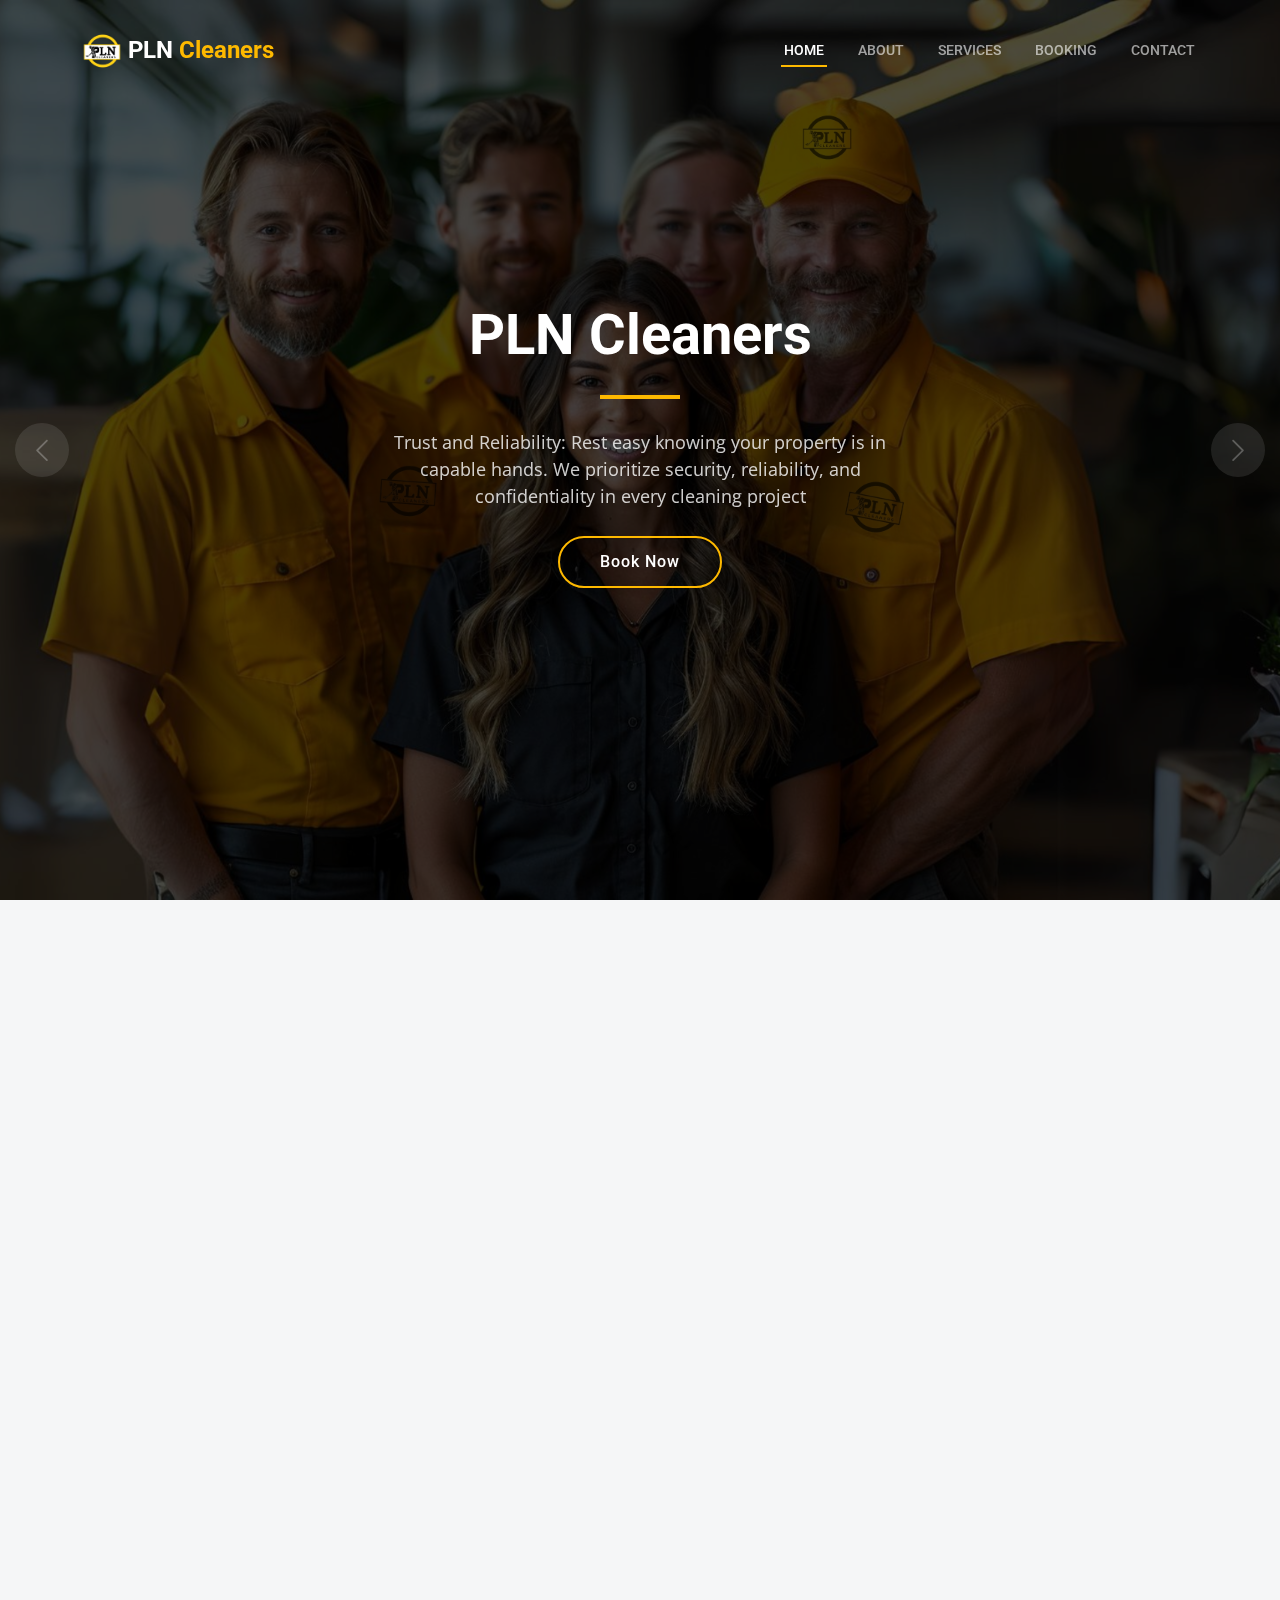
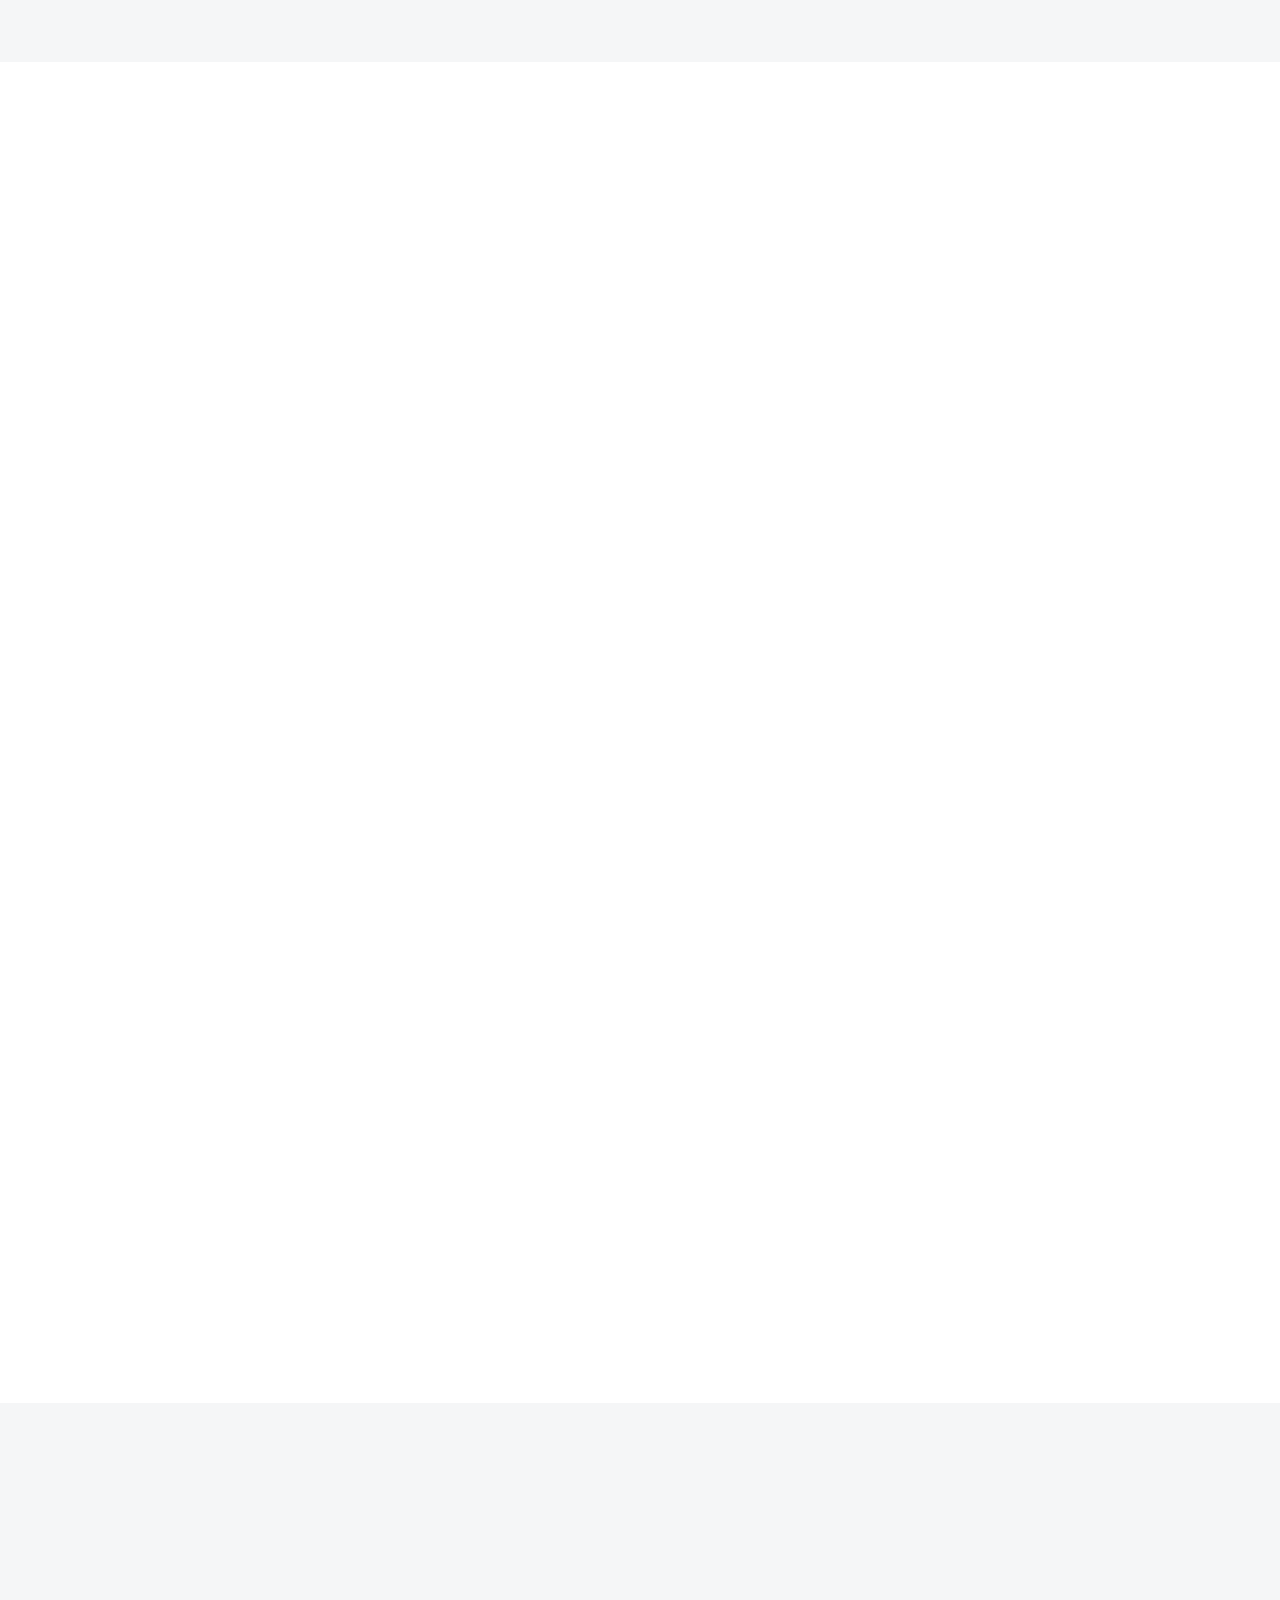
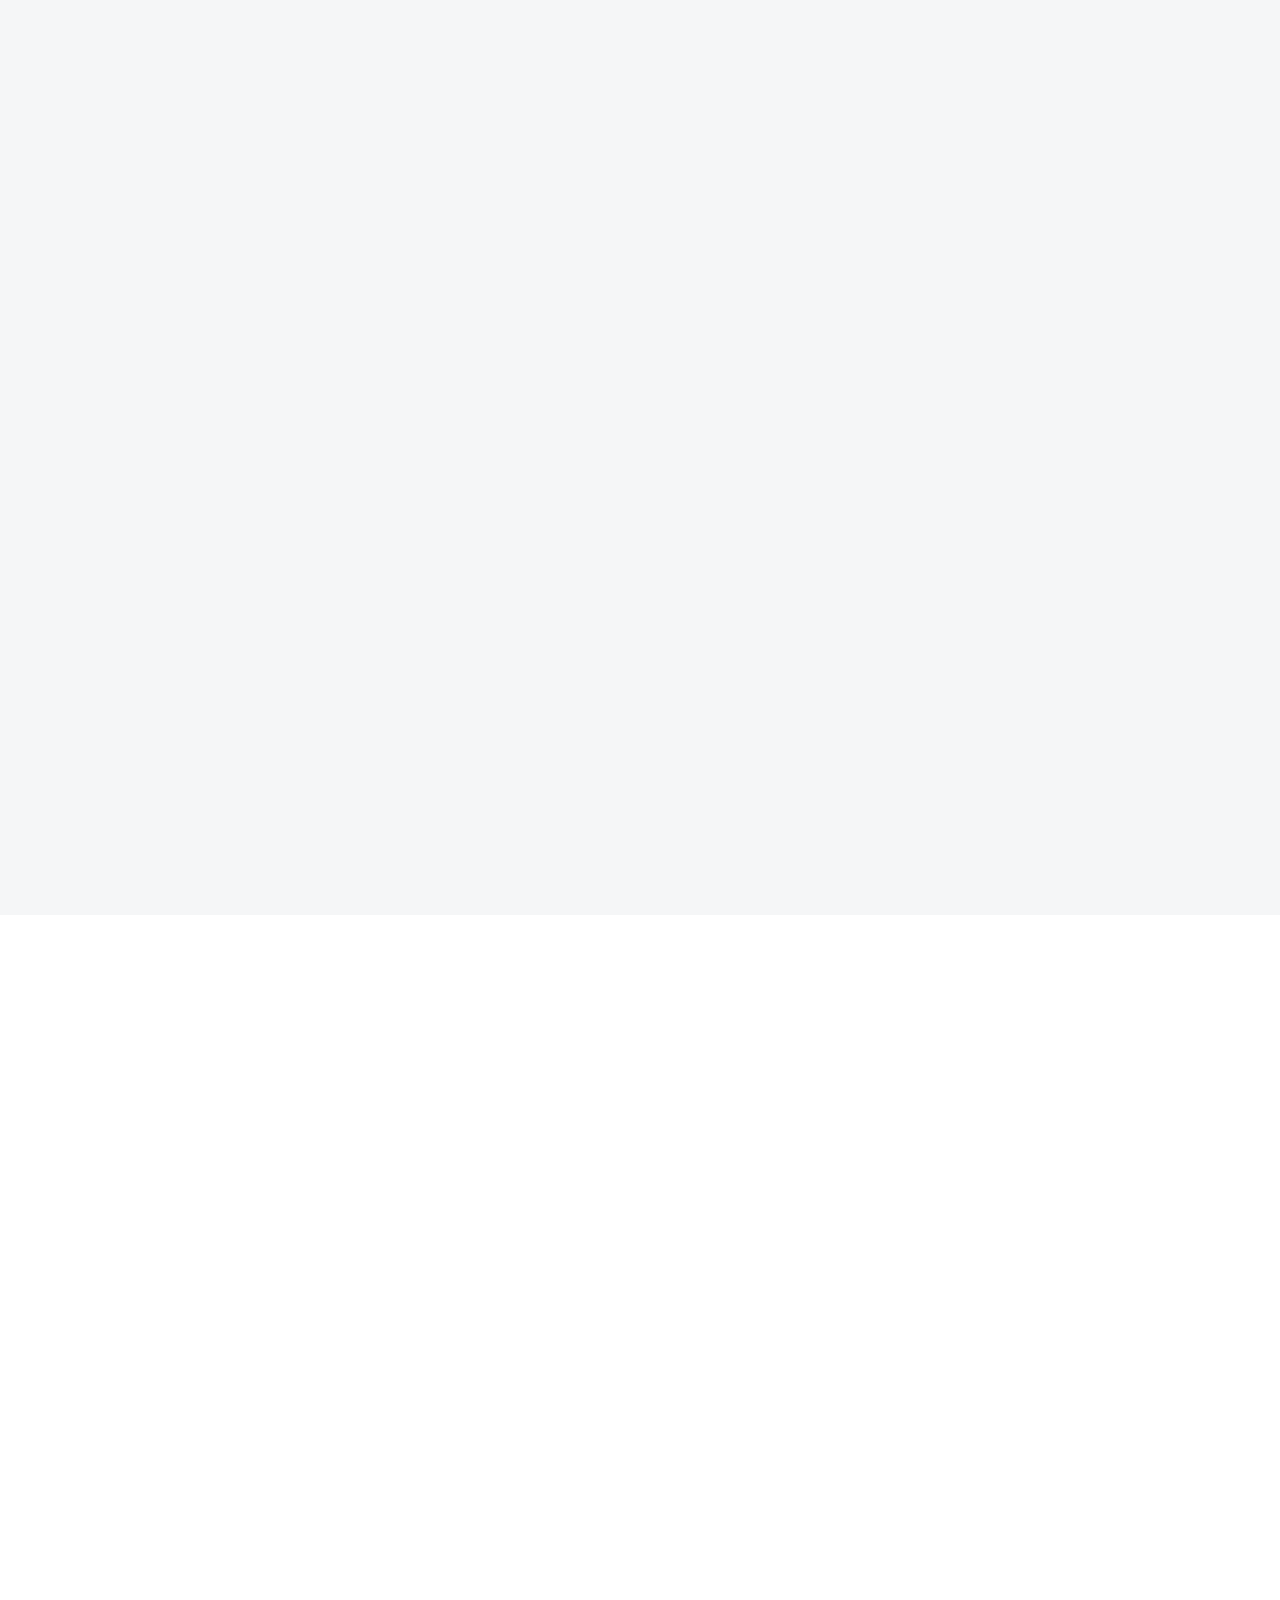
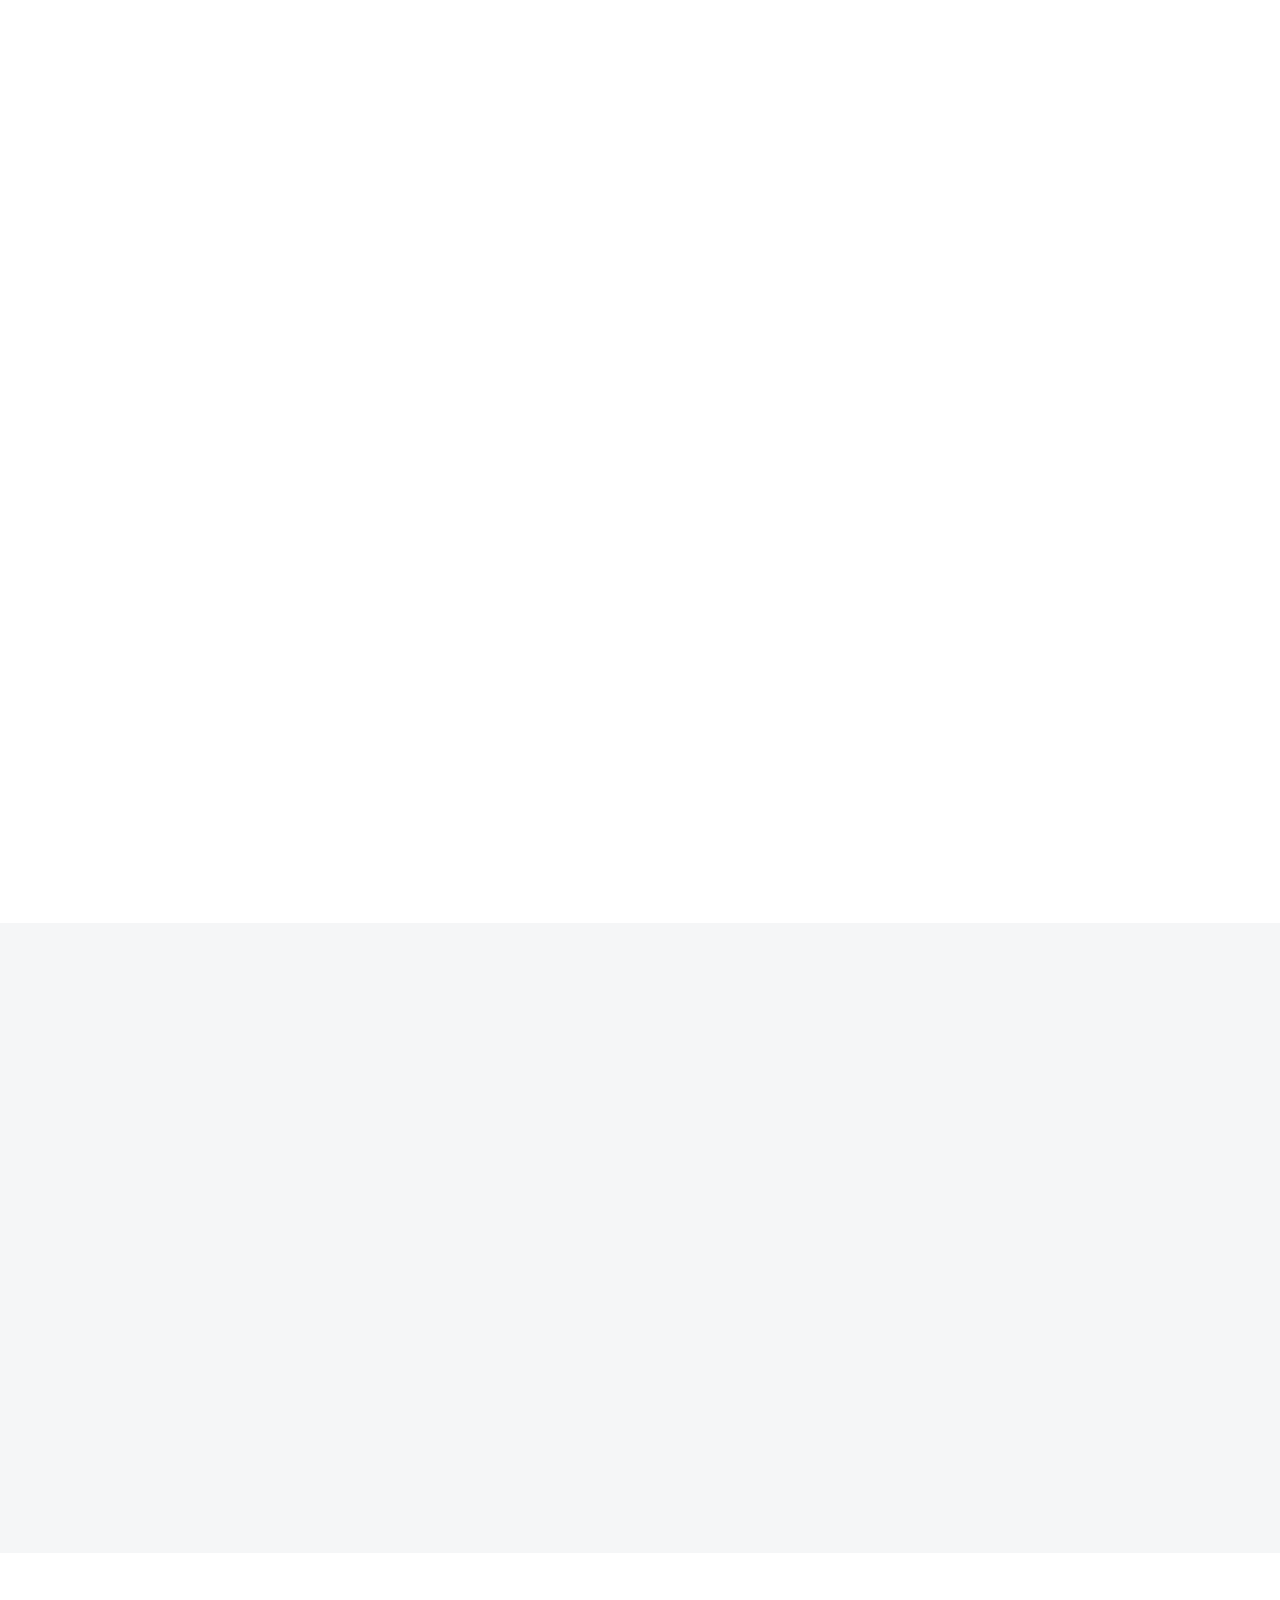
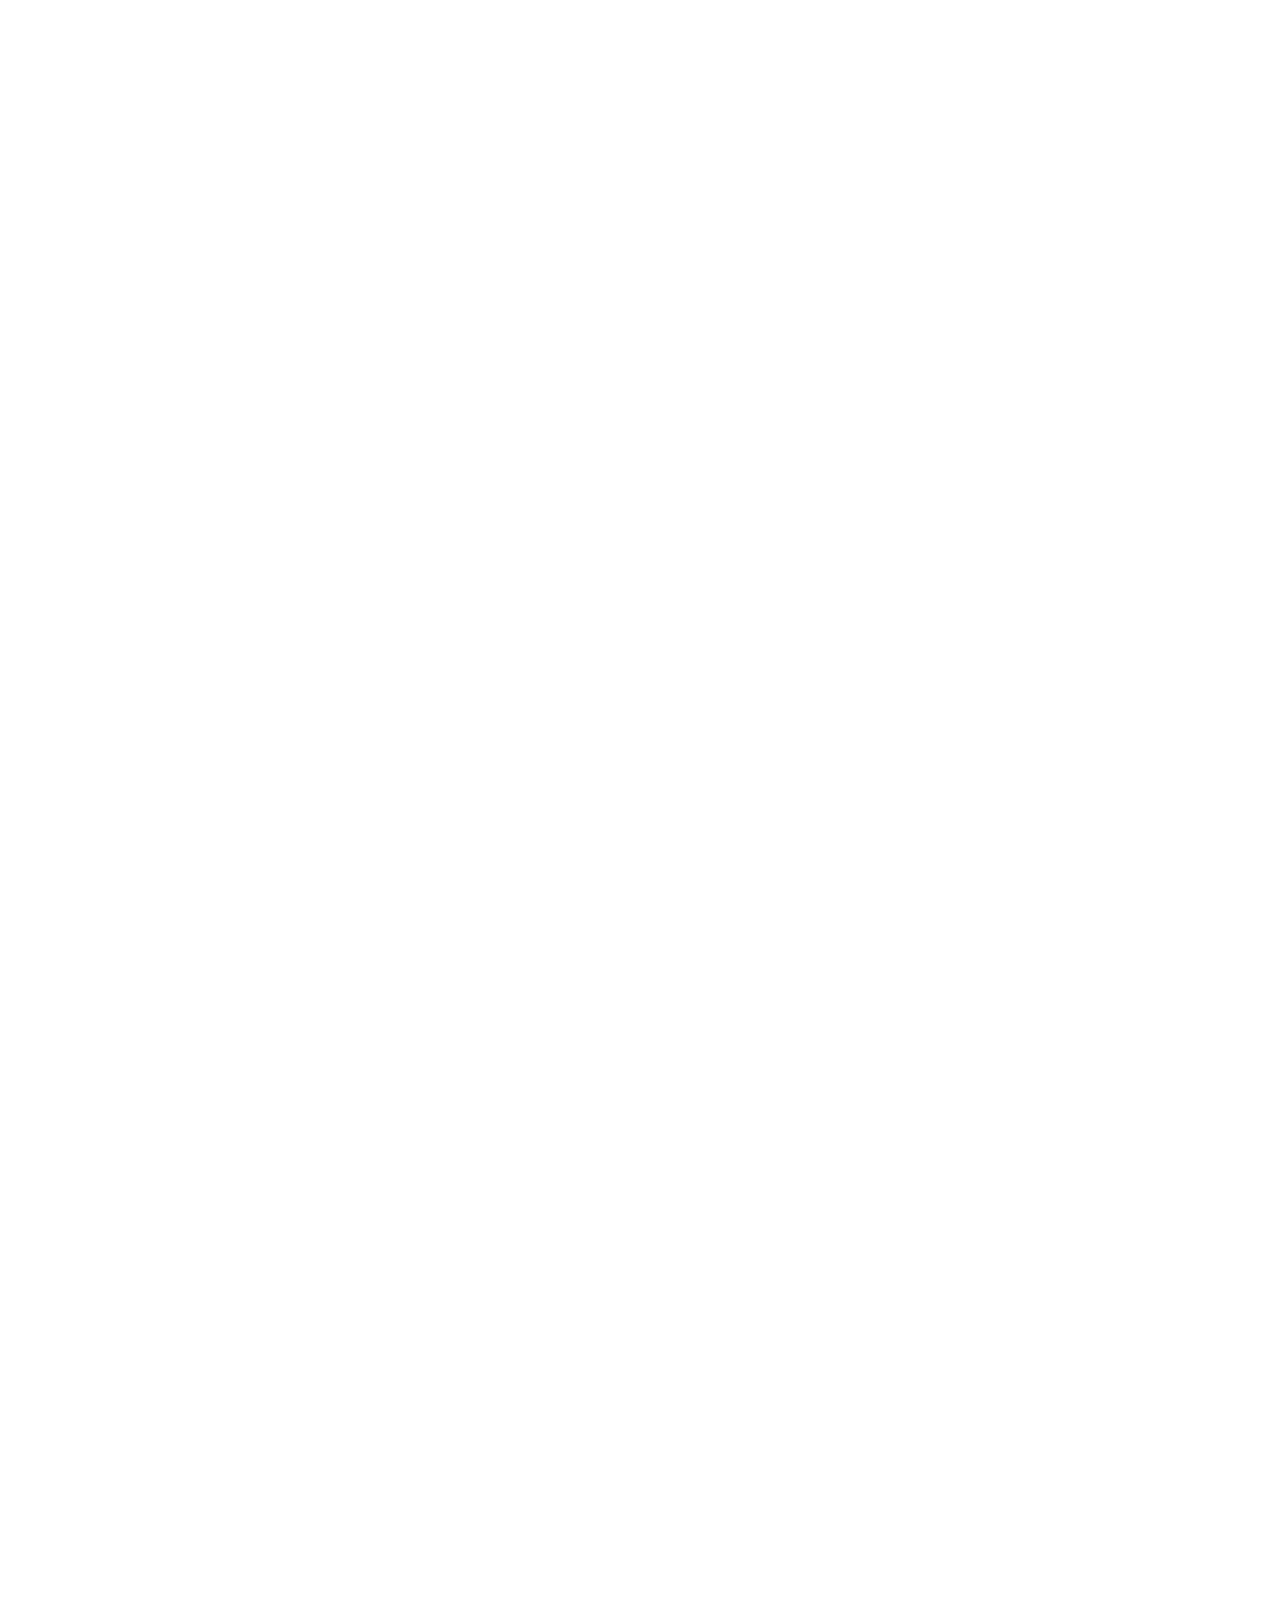
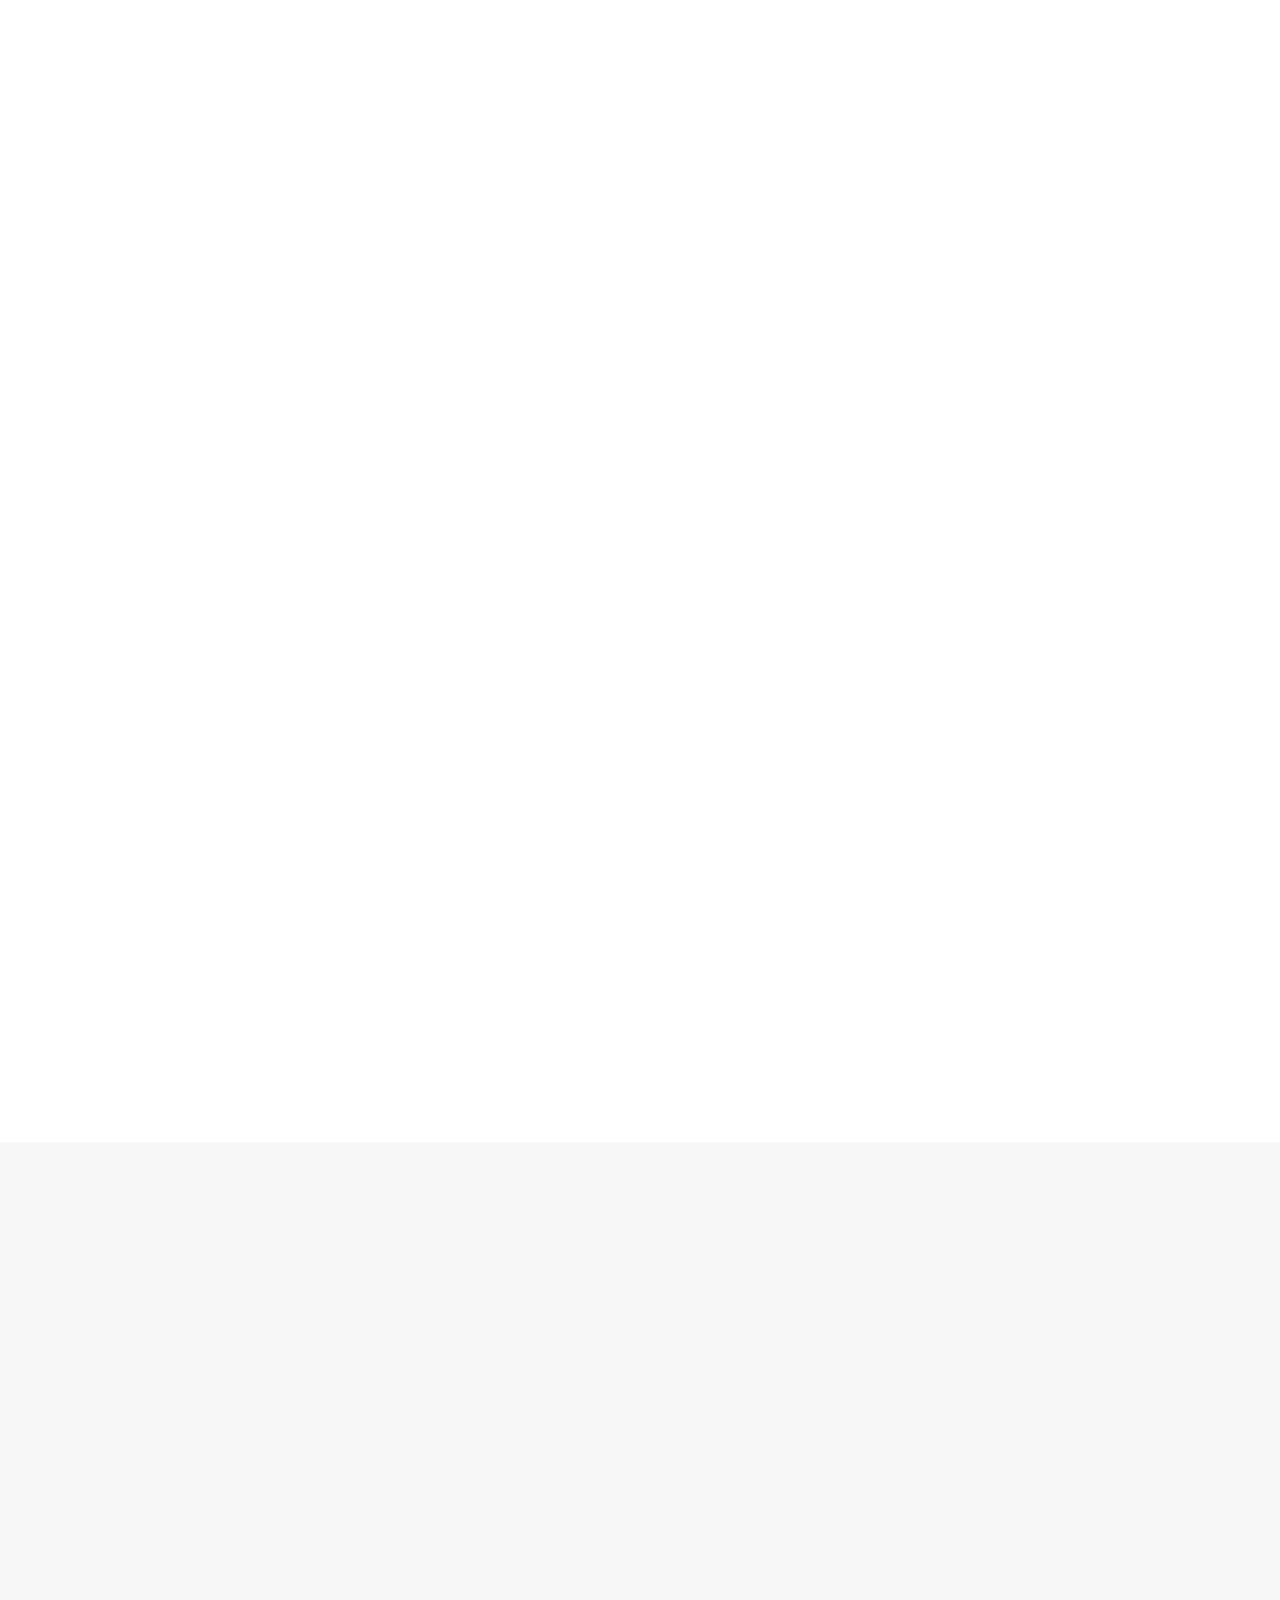
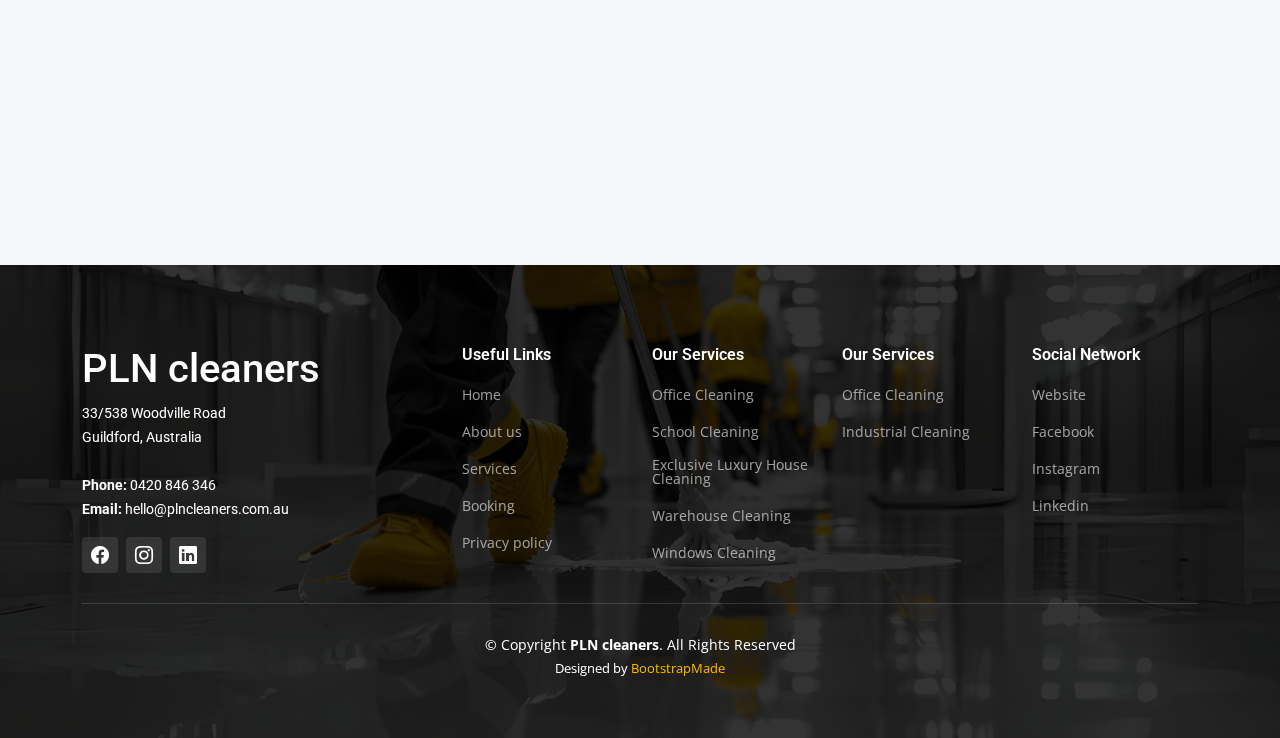
==== index.html @ 5aa4aae2 "jpeg" ====
<!DOCTYPE html>
<html lang="en">

<head>
  <meta charset="utf-8">
  <meta content="width=device-width, initial-scale=1.0" name="viewport">

  <title>PLN Cleaners | Home</title>
  <meta content="" name="description">
  <meta content="" name="keywords">
  <meta name="author" content="https://plncleaners.com.au/">
  <meta name="robots" content="index, follow">
  <meta name="googlebot" content="index, follow, max-snippet:-1, max-image-preview:large, max-video-preview:-1">
  <meta name="bingbot" content="index, follow, max-snippet:-1, max-image-preview:large, max-video-preview:-1">
  <meta property="og:locale" content="en_US">
  <meta property="og:type" content="website">
  <meta property="og:title" content="PLN Cleaners | Home">
  <meta property="og:description" content="#">
  <meta property="og:url" content="https://plncleaners.com.au/">
  <meta property="og:site_name" content="https://plncleaners.com.au/">

  <!-- Favicons -->
  <link href="assets/img/favicon.png" rel="icon">
  <link href="assets/img/apple-touch-icon.png" rel="apple-touch-icon">

  <!-- Google Fonts -->
  <link rel="preconnect" href="https://fonts.googleapis.com">
  <link rel="preconnect" href="https://fonts.gstatic.com" crossorigin>
  <link href="https://fonts.googleapis.com/css2?family=Open+Sans:ital,wght@0,300;0,400;0,500;0,600;0,700;1,300;1,400;1,600;1,700&family=Roboto:ital,wght@0,300;0,400;0,500;0,600;0,700;1,300;1,400;1,500;1,600;1,700&family=Work+Sans:ital,wght@0,300;0,400;0,500;0,600;0,700;1,300;1,400;1,500;1,600;1,700&display=swap" rel="stylesheet">

  <!-- Vendor CSS Files -->
  <link href="assets/vendor/bootstrap/css/bootstrap.min.css" rel="stylesheet">
  <link href="assets/vendor/bootstrap-icons/bootstrap-icons.css" rel="stylesheet">
  <link href="assets/vendor/fontawesome-free/css/all.min.css" rel="stylesheet">
  <link href="assets/vendor/aos/aos.css" rel="stylesheet">
  <link href="assets/vendor/glightbox/css/glightbox.min.css" rel="stylesheet">
  <link href="assets/vendor/swiper/swiper-bundle.min.css" rel="stylesheet">

  <!-- Template Main CSS File -->
  <link href="assets/css/main.css" rel="stylesheet">

  <script type="text/javascript" src="https://cdn.jsdelivr.net/npm/@emailjs/browser@4/dist/email.min.js"></script>
  <script type="text/javascript">
    (function() {
        emailjs.init({
          publicKey: "Nr9pY8eH6A2ZgxoSy",
        });
    })();
</script>
<script type="text/javascript">
  window.onload = function() {
      document.getElementById('get_quote').addEventListener('submit', function(event) {
          event.preventDefault();
          // these IDs from the previous steps
          emailjs.sendForm('service_6kum7mr', 'template_n3dujb6', this)
          .then(() => {
                  console.log('SUCCESS!');
                  document.querySelector('.sent-message1').innerText = 'Your quote request has been sent successfully. Thank you!';
              })
              .catch((error) => {
                  console.log('FAILED...', error);
                  document.querySelector('.sent-message1').innerText = 'There was an error sending your quote request. Please try again later.';

              });
      });
  }
</script>
</head>

<body>

  <!-- ======= Header ======= -->
  <header id="header" class="header d-flex align-items-center">
    <div class="container-fluid container-xl d-flex align-items-center justify-content-between">

      <a href="index.html" class="logo d-flex align-items-center">
        <!-- Uncomment the line below if you also wish to use an image logo -->
        <img src="assets/img/logo.png" alt="">
        <h1>PLN<span> Cleaners</span></h1>
      </a>

      <i class="mobile-nav-toggle mobile-nav-show bi bi-list"></i>
      <i class="mobile-nav-toggle mobile-nav-hide d-none bi bi-x"></i>
      <nav id="navbar" class="navbar">
        <ul>
          <li><a href="index.html" class="active">Home</a></li>
          <li><a href="about.html">About</a></li>
          <li><a href="services.html">Services</a></li>
          <li><a href="booking.html">Booking</a></li>
          <li><a href="contact.html">Contact</a></li>
        </ul>
      </nav><!-- .navbar -->

    </div>
  </header><!-- End Header -->

  <!-- ======= Hero Section ======= -->
  <section id="hero" class="hero">

    <div class="info d-flex align-items-center">
      <div class="container">
        <div class="row justify-content-center">
          <div class="col-lg-6 text-center">
            <h2 data-aos="fade-down">PLN<span> Cleaners</span></h2>
            <p data-aos="fade-up">Trust and Reliability: Rest easy knowing your property is in capable hands. We prioritize security, reliability, and confidentiality in every cleaning project</p>
            <a data-aos="fade-up" data-aos-delay="200" href="#get-started" class="btn-get-started">Book Now</a>
          </div>
        </div>
      </div>
    </div>

    <div id="hero-carousel" class="carousel slide" data-bs-ride="carousel" data-bs-interval="5000">

      <div class="carousel-item active" style="background-image: url(assets/img/hero-carousel/hero-carousel-1.jpg)"></div>
      <div class="carousel-item" style="background-image: url(assets/img/hero-carousel/hero-carousel-2.jpg)"></div>
      <div class="carousel-item" style="background-image: url(assets/img/hero-carousel/hero-carousel-3.jpg)"></div>
      <div class="carousel-item" style="background-image: url(assets/img/hero-carousel/hero-carousel-4.jpg)"></div>
      <div class="carousel-item" style="background-image: url(assets/img/hero-carousel/hero-carousel-5.jpg)"></div>
      <div class="carousel-item" style="background-image: url(assets/img/hero-carousel/hero-carousel-6.jpg)"></div>

      <a class="carousel-control-prev" href="#hero-carousel" role="button" data-bs-slide="prev">
        <span class="carousel-control-prev-icon bi bi-chevron-left" aria-hidden="true"></span>
      </a>

      <a class="carousel-control-next" href="#hero-carousel" role="button" data-bs-slide="next">
        <span class="carousel-control-next-icon bi bi-chevron-right" aria-hidden="true"></span>
      </a>

    </div>

  </section><!-- End Hero Section -->

  <main id="main">

    <!-- ======= Get Started Section ======= -->
    <section id="get-started" class="get-started section-bg">
      <div class="container">

        <div class="row justify-content-between gy-4">

          <div class="col-lg-6 d-flex align-items-center" data-aos="fade-up">
            <div class="content">
              <h3>PLN CLEANERS,
                FRESH BIGINNINGS
                </h3>
              <p>Experience the magic of cleanliness as our dedicated team of professional cleaners restores beauty and freshness to your home. Book our services now and indulge in a spotless sanctuary.
              <p>Our Cleaning Services: Exceptional Care for Every Space</p>
            </div>
          </div>

          <div class="col-lg-6" data-aos="fade">
            <form id="get_quote" class="php-email-form">
              <h3>Get a quote</h3>
              <p>
                Partner with PLN Cleaners and let us take care of the cleanliness, so you can focus on the success of your business or educational institution.
                </p>
              <div class="row gy-3">

                <div class="col-lg-6 form-group">
                  <input type="text" class="form-control" name="Customer_Name" placeholder="Your Name" required>
                </div>

                <div class="col-lg-6 form-group">
                  <input type="text" class="form-control" name="Business_Name" placeholder="Business Name" required>
                </div>

                <div class="col-md-12">
                  <input type="email" class="form-control" name="Email" placeholder="Email" required>
                </div>

                <div class="col-md-12">
                  <input type="text" class="form-control" name="Contact_Number" placeholder="Contact Number" required>
                </div>

                <div class="col-md-12">
                  <select class="form-select" aria-label="Default select example">
                    <option selected>Service Type</option>
                    <option value="1">Office Cleaning</option>
                    <option value="2">School Cleaning</option>
                    <option value="3">Exclusive Luxury House Cleaning</option>
                    <option value="4">Warehouse Cleaning</option>
                    <option value="5">Windows Cleaning</option>
                    <option value="6">One Off Cleaning</option>
                  </select>
                </div>

                <div class="col-md-12">
                  <textarea class="form-control" name="Additional_Message" rows="6" placeholder="Additional Message" required></textarea>
                </div>

               
                <div class="col-md-12 text-center">
                  <div class="loading">Loading</div>
                  <div class="sent-message1"></div>

                  <button type="submit">Book Now</button>
                </div>

              </div>
            </form>
          </div><!-- End Quote Form -->

        </div>

      </div>
    </section><!-- End Get Started Section -->

    <!-- ======= Constructions Section ======= -->
    <section id="constructions" class="constructions">
      <div class="container" data-aos="fade-up">

        <div class="section-header">
          <h2>PLN CLEANING SERVICES</h2>
          <p>Book, Clean, Relax, Repeat.</p> 
          <p>Discover the Power of Professional Cleaning</p>
            </p>
        </div>

        <div class="row gy-6">

          <div class="col-lg-6" data-aos="fade-up" data-aos-delay="100">
            <div class="card-item">
              <div class="row">
                <div class="col-xl-5">
                  <div class="card-bg" style="background-image: url(assets/img/services-1.jpg);"></div>
                </div>
                <div class="col-xl-7 d-flex align-items-center">
                  <div class="card-body">
                    <h4 class="card-title">Office Cleaning</h4>
                    <p>Our office cleaning solutions guarantee optimal results with the use of industrial strength vacuum cleaning, high quality cleaning agents and well-trained, knowledgeable cleaning crew. We offer flexible schedules with daily, weekly, or monthly options to suit your convenience. </p>
                  </div>
                </div>
              </div>
            </div>
          </div><!-- End Card Item -->

          <div class="col-lg-6" data-aos="fade-up" data-aos-delay="200">
            <div class="card-item">
              <div class="row">
                <div class="col-xl-5">
                  <div class="card-bg" style="background-image: url(assets/img/services-2.jpg);"></div>
                </div>
                <div class="col-xl-7 d-flex align-items-center">
                  <div class="card-body">
                    <h4 class="card-title">School Cleaning</h4>
                    <p>Our school cleaning teams carryout general cleaning and disinfection as well as specialized solutions including steam cleaning, buffing and polishing. We can come to you during the school term or holidays to offer hassle-free services. We provide a tailored cleaning solution for your childcare centre, kindergarten, school, university or educational institutes. 
                    </p>
                  </div>
                </div>
              </div>
            </div>
          </div><!-- End Card Item -->

          <div class="col-lg-6" data-aos="fade-up" data-aos-delay="300">
            <div class="card-item">
              <div class="row">
                <div class="col-xl-5">
                  <div class="card-bg" style="background-image: url(assets/img/services-3.jpg);"></div>
                </div>
                <div class="col-xl-7 d-flex align-items-center">
                  <div class="card-body">
                    <h4 class="card-title">Exclusive Luxury House Cleaning</h4>
                    <p>Our high-end, luxury house cleaning involves a specialized team, top level equipment, attention to detail and guaranteed high quality results.</p>
                  </div>
                </div>
              </div>
            </div>
          </div><!-- End Card Item -->

          <div class="col-lg-6" data-aos="fade-up" data-aos-delay="400">
            <div class="card-item">
              <div class="row">
                <div class="col-xl-5">
                  <div class="card-bg" style="background-image: url(assets/img/services-4.jpg);"></div>
                </div>
                <div class="col-xl-7 d-flex align-items-center">
                  <div class="card-body">
                    <h4 class="card-title">Warehouse Cleaning</h4>
                    <p>Our vetted team offers deep cleaning services using top-notch equipment and high-quality cleaning agents for a comprehensive cleaning of your warehouse including storage areas, high-touch points and shelves.</p>
                  </div>
                </div>
              </div>
            </div>
          

        </div><!-- End Card Item -->

        <div class="col-lg-6" data-aos="fade-up" data-aos-delay="500">
          <div class="card-item">
            <div class="row">
              <div class="col-xl-5">
                <div class="card-bg" style="background-image: url(assets/img/services-5.jpg);"></div>
              </div>
              <div class="col-xl-7 d-flex align-items-center">
                <div class="card-body">
                  <h4 class="card-title">Windows Cleaning</h4>
                  <p>We use high quality cleaning agents to thoroughly clean your windows inside and out. Our highly professional team is equipped with professional tools, and disinfection materials to clean your window’s surfaces.</p>
                </div>
              </div>
            </div>
          </div>
        </div><!-- End Card Item -->

        <div class="col-lg-6" data-aos="fade-up" data-aos-delay="600">
          <div class="card-item">
            <div class="row">
              <div class="col-xl-5">
                <div class="card-bg" style="background-image: url(assets/img/services-6.jpg);"></div>
              </div>
              <div class="col-xl-7 d-flex align-items-center">
                <div class="card-body">
                  <h4 class="card-title">One Off Cleaning</h4>
                  <p>Our one-off cleaning services offer you deep cleaning solutions, customized to your specific requirements. You can book your required cleaning days with us.</p>
                </div>
              </div>
            </div>
          </div>
        </div><!-- End Card Item -->

        </div>

      </div>
    </section><!-- End Constructions Section -->

    <!-- ======= Services Section ======= -->
    <section id="services" class="services section-bg">
      <div class="container" data-aos="fade-up">

        <div class="section-header">
          <h2>Why Choose PLN Cleaners?</h2>
          <p>At PLN Cleaners, we take pride in offering top-notch commercial cleaning services tailored to meet the unique needs of businesses across Australia. With years of experience and a dedicated team of professionals, we are committed to delivering exceptional results, ensuring a clean and hygienic environment for your workplace.</p>
        </div>

        <div class="row gy-4">

          <div class="col-lg-4 col-md-6" data-aos="fade-up" data-aos-delay="100">
            <div class="service-item  position-relative">
              <div class="icon">
                <i class="bi bi-people-fill"></i>
                              </div>
              <h3>Experienced and Professional Staff</h3>
              <p>Our team consists of trained and experienced cleaners who understand the importance of cleanliness in a commercial setting.</p>
             
            </div>
          </div><!-- End Service Item -->

          <div class="col-lg-4 col-md-6" data-aos="fade-up" data-aos-delay="200">
            <div class="service-item position-relative">
              <div class="icon">
                <i class="bi bi-building-gear"></i>
              </div>
              <h3>Customized Cleaning Plans</h3>
              <p>We work closely with our clients to develop tailored cleaning plans that meet their specific requirements and budget.</p>
              
            </div>
          </div><!-- End Service Item -->

          <div class="col-lg-4 col-md-6" data-aos="fade-up" data-aos-delay="300">
            <div class="service-item position-relative">
              <div class="icon">
                <i class="bi bi-ui-checks-grid"></i>
              </div>
              <h3>Quality Assurance</h3>
              <p>We use industry-leading cleaning techniques and products to ensure the highest standards of cleanliness and hygiene.</p>
              
            </div>
          </div><!-- End Service Item -->

          <div class="col-lg-4 col-md-6" data-aos="fade-up" data-aos-delay="400">
            <div class="service-item position-relative">
              <div class="icon">
                <i class="bi bi-currency-exchange"></i>
              </div>
              <h3>Competitive Pricing</h3>
              <p>We offer competitive pricing without compromising on the quality of our services.</p>
              
            </div>
          </div><!-- End Service Item -->

          <div class="col-lg-4 col-md-6" data-aos="fade-up" data-aos-delay="500">
            <div class="service-item position-relative">
              <div class="icon">
                <i class="bi bi-calendar2-week"></i>
              </div>
              <h3>Flexible Scheduling</h3>
              <p>Whether you need daily, weekly, or monthly cleaning services, we can accommodate your schedule.</p>
              
            </div>
          </div><!-- End Service Item -->

          <div class="col-lg-4 col-md-6" data-aos="fade-up" data-aos-delay="600">
            <div class="service-item position-relative">
              <div class="icon">
                <i class="bi bi-recycle"></i>
              </div>
              <h3>Eco-Friendly Practices</h3>
              <p>PLN Cleaners prioritizes sustainability with eco-friendly products and practices, ensuring a clean workspace while minimizing environmental impact responsibly.</p>
              
            </div>
          </div><!-- End Service Item -->

        </div>

      </div>
    </section><!-- End Services Section -->

    <!-- ======= Alt Services Section ======= -->
    <section id="alt-services" class="alt-services">
      <div class="container" data-aos="fade-up">

        <div class="row justify-content-around gy-4">
          <div class="col-lg-6 img-bg" style="background-image: url(assets/img/sustainability-1.jpg);" data-aos="zoom-in" data-aos-delay="100"></div>

          <div class="col-lg-5 d-flex flex-column justify-content-center">
            <h3>Environmental Responsibility</h3>
            <p>As a responsible cleaning service provider, we recognize the importance of environmental sustainability. We are dedicated to minimizing our ecological footprint by incorporating eco-friendly practices into our operations. From using environmentally friendly cleaning products to implementing energy-saving measures, we strive to contribute to a healthier planet while providing a safe and healthy environment for our clients.</p>

            <div class="icon-box d-flex position-relative" data-aos="fade-up" data-aos-delay="100">
              <i class="bi bi-easel flex-shrink-0"></i>
              <div>
                <h4><a href="" class="stretched-link">Green Cleaning Products</a></h4>
                <p>Transitioning to environmentally friendly cleaning products is a significant step towards sustainability. These products are non-toxic, biodegradable, and often come in recyclable packaging. Using green cleaning products minimizes the release of harmful chemicals into the environment and reduces health risks for both cleaning staff and building occupants.</p>
              </div>
            </div><!-- End Icon Box -->

            <div class="icon-box d-flex position-relative" data-aos="fade-up" data-aos-delay="200">
              <i class="bi bi-patch-check flex-shrink-0"></i>
              <div>
                <h4><a href="" class="stretched-link">Energy Efficiency</a></h4>
                <p> Implementing energy-efficient practices can help reduce the company's carbon footprint. This can include using energy-efficient appliances and equipment, such as vacuum cleaners and floor scrubbers, as well as adopting energy-saving techniques like turning off lights and equipment when not in use. Investing in energy-efficient lighting and heating/cooling systems for office spaces and warehouses can also contribute to long-term energy savings.</p>
              </div>
            </div><!-- End Icon Box -->

            <div class="icon-box d-flex position-relative" data-aos="fade-up" data-aos-delay="300">
              <i class="bi bi-recycle flex-shrink-0"></i>
              <div>
                <h4><a href="" class="stretched-link">Waste Reduction and Recycling</a></h4>
                <p> Implementing waste reduction and recycling programs can significantly decrease the amount of waste sent to landfills. This initiative involves properly sorting and disposing of waste materials, such as paper, cardboard, plastic, and glass, for recycling. Additionally, encouraging the use of reusable cleaning supplies and containers instead of single-use items can further minimize waste generation.</p>
              </div>
            </div><!-- End Icon Box -->

            <div class="icon-box d-flex position-relative" data-aos="fade-up" data-aos-delay="400">
              <i class="bi bi-droplet-half flex-shrink-0"></i>
              <div>
                <h4><a href="" class="stretched-link">Water Conservation</a></h4>
                <p>Conserving water is another crucial aspect of sustainability for a commercial cleaning company. This can involve using water-efficient cleaning techniques, such as microfiber mops and cloths that require less water for effective cleaning. Additionally, repairing leaks promptly, installing low-flow fixtures in restrooms, and educating employees about the importance of water conservation can all contribute to reducing water usage and preserving this valuable resource.</p>
              </div>
            </div><!-- End Icon Box -->

          </div>
        </div>

      </div>
    </section><!-- End Alt Services Section -->

    <!-- ======= Features Section ======= -->
    <section id="features" class="features section-bg">
      <div class="container" data-aos="fade-up">

        <ul class="nav nav-tabs row  g-2 d-flex">

          <li class="nav-item col-3">
            <a class="nav-link active show" data-bs-toggle="tab" data-bs-target="#tab-1">
              <h4>Our Commitment to Quality</h4>
            </a>
          </li><!-- End tab nav item -->

          <li class="nav-item col-3">
            <a class="nav-link" data-bs-toggle="tab" data-bs-target="#tab-2">
              <h4>Customer Satisfaction as Our Priority</h4>
            </a><!-- End tab nav item -->

          <li class="nav-item col-3">
            <a class="nav-link" data-bs-toggle="tab" data-bs-target="#tab-3">
              <h4>Budget Friendly</h4>
            </a>
          </li><!-- End tab nav item -->

          <li class="nav-item col-3">
            <a class="nav-link" data-bs-toggle="tab" data-bs-target="#tab-4">
              <h4>Trustworthy Client Relationships</h4>
            </a>
          </li><!-- End tab nav item -->

        </ul>

        <div class="tab-content">

          <div class="tab-pane active show" id="tab-1">
            <div class="row">
              <div class="col-lg-6 order-2 order-lg-1 mt-3 mt-lg-0 d-flex flex-column justify-content-center" data-aos="fade-up" data-aos-delay="100">
                <h3>Our Commitment to Quality</h3>
                <p class="fst-italic">
                  At PLN Cleaners, quality is at the core of everything we do. We believe that a clean and well-maintained environment is essential for productivity, health, and overall well-being. That is why we are committed to delivering superior cleaning services that go beyond surface cleanliness.
                </p>
                <!--
                <ul>
                  <li><i class="bi bi-check2-all"></i> Ullamco laboris nisi ut aliquip ex ea commodo consequat.</li>
                  <li><i class="bi bi-check2-all"></i> Duis aute irure dolor in reprehenderit in voluptate velit.</li>
                  <li><i class="bi bi-check2-all"></i> Ullamco laboris nisi ut aliquip ex ea commodo consequat. Duis aute irure dolor in reprehenderit in voluptate trideta storacalaperda mastiro dolore eu fugiat nulla pariatur.</li>
                </ul>
                -->
              </div>
              <div class="col-lg-6 order-1 order-lg-2 text-center" data-aos="fade-up" data-aos-delay="200">
                <img src="assets/img/image-1.jpeg" alt="" class="img-fluid">
              </div>
            </div>
          </div><!-- End tab content item -->

          <div class="tab-pane" id="tab-2">
            <div class="row">
              <div class="col-lg-6 order-2 order-lg-1 mt-3 mt-lg-0 d-flex flex-column justify-content-center">
                <h3>Customer Satisfaction as Our Priority</h3>
                <p class="fst-italic">
                  We attribute our success to the strong relationships we have built with our clients over the years. At PLN Cleaners, your satisfaction is our utmost priority. We value open communication, attentiveness to your specific requirements, and a commitment to delivering on our promises.
                </p>
                <!--
                <ul>
                  <li><i class="bi bi-check2-all"></i> Ullamco laboris nisi ut aliquip ex ea commodo consequat.</li>
                  <li><i class="bi bi-check2-all"></i> Duis aute irure dolor in reprehenderit in voluptate velit.</li>
                  <li><i class="bi bi-check2-all"></i> Provident mollitia neque rerum asperiores dolores quos qui a. Ipsum neque dolor voluptate nisi sed.</li>
                  <li><i class="bi bi-check2-all"></i> Ullamco laboris nisi ut aliquip ex ea commodo consequat. Duis aute irure dolor in reprehenderit in voluptate trideta storacalaperda mastiro dolore eu fugiat nulla pariatur.</li>
                </ul>
              -->
              </div>
              <div class="col-lg-6 order-1 order-lg-2 text-center">
                <img src="assets/img/threeemp-1.jpg" alt="" class="img-fluid">
              </div>
            </div>
          </div><!-- End tab content item -->

          <div class="tab-pane" id="tab-3">
            <div class="row">
              <div class="col-lg-6 order-2 order-lg-1 mt-3 mt-lg-0 d-flex flex-column justify-content-center">
                <h3>Budget Friendly</h3>
                 <!--
                <ul>
                  <li><i class="bi bi-check2-all"></i> Ullamco laboris nisi ut aliquip ex ea commodo consequat.</li>
                  <li><i class="bi bi-check2-all"></i> Duis aute irure dolor in reprehenderit in voluptate velit.</li>
                  <li><i class="bi bi-check2-all"></i> Provident mollitia neque rerum asperiores dolores quos qui a. Ipsum neque dolor voluptate nisi sed.</li>
                </ul>
                -->
                <p class="fst-italic">
                  Our cleaning services are designed to suit every budget without compromising on quality. We offer cost-effective solutions to ensure your space remains clean and fresh without straining your finances. With us, you can enjoy a sparkling clean environment without breaking the bank.
                </p>
              </div>
              <div class="col-lg-6 order-1 order-lg-2 text-center">
                <img src="assets/img/vacuum-1.jpg" alt="" class="img-fluid">
              </div>
            </div>
          </div><!-- End tab content item -->

          <div class="tab-pane" id="tab-4">
            <div class="row">
              <div class="col-lg-6 order-2 order-lg-1 mt-3 mt-lg-0 d-flex flex-column justify-content-center">
                <h3>Trustworthy Client Relationships</h3>
                <p class="fst-italic">
                  We value our clients and prioritize building strong, trustworthy relationships with each one. Our cleaning service has developed a reputation for delivering consistent, high-quality results that exceed expectations. Join our satisfied client community and discover why they continue to choose us for their cleaning needs.
                </p>
                <!--
                <ul>
                  <li><i class="bi bi-check2-all"></i> Ullamco laboris nisi ut aliquip ex ea commodo consequat.</li>
                  <li><i class="bi bi-check2-all"></i> Duis aute irure dolor in reprehenderit in voluptate velit.</li>
                  <li><i class="bi bi-check2-all"></i> Ullamco laboris nisi ut aliquip ex ea commodo consequat. Duis aute irure dolor in reprehenderit in voluptate trideta storacalaperda mastiro dolore eu fugiat nulla pariatur.</li>
                </ul>
                -->
              </div>
              <div class="col-lg-6 order-1 order-lg-2 text-center">
                <img src="assets/img/office-1.jpg" alt="" class="img-fluid">
              </div>
            </div>
          </div><!-- End tab content item -->

        </div>

      </div>
    </section><!-- End Features Section -->

    <!-- ======= Our Projects Section ======= -->
    <section id="projects" class="projects">
      <div class="container" data-aos="fade-up">

        <div class="section-header">
          <h2>Our Protfolio</h2>
          <p>PLN Cleaning Service specializes in delivering impeccable commercial cleaning solutions across Australia. With a diverse portfolio showcasing our expertise in maintaining pristine environments, we ensure every client receives top-tier service tailored to their unique needs</p>
        </div>

        <div class="portfolio-isotope" data-portfolio-filter="*" data-portfolio-layout="masonry" data-portfolio-sort="original-order">

          <ul class="portfolio-flters" data-aos="fade-up" data-aos-delay="100">
            <li data-filter="*" class="filter-active">All</li>
            <li data-filter=".filter-remodeling">Before </li>
            <li data-filter=".filter-repairs">Processing</li>
            <li data-filter=".filter-construction">After</li>
          </ul><!-- End Projects Filters -->

          <div class="row gy-4 portfolio-container" data-aos="fade-up" data-aos-delay="200">

            <div class="col-lg-4 col-md-6 portfolio-item filter-remodeling">
              <div class="portfolio-content h-100">
                <img src="assets/img/Our Portfolio/Before/before1.jpg" class="img-fluid" alt="">
                <div class="portfolio-info">
                  <a href="assets/img/Our Portfolio/Before/before1.jpg" title="before" data-gallery="portfolio-gallery-remodeling" class="glightbox preview-link"><i class="bi bi-zoom-in"></i></a>
                </div>
              </div>
            </div><!-- End Projects Item -->

            <div class="col-lg-4 col-md-6 portfolio-item filter-remodeling">
              <div class="portfolio-content h-100">
                <img src="assets/img/Our Portfolio/Before/before2.jpg" class="img-fluid" alt="">
                <div class="portfolio-info">
                  <a href="assets/img/Our Portfolio/Before/before2.jpg" title="before" data-gallery="portfolio-gallery-remodeling" class="glightbox preview-link"><i class="bi bi-zoom-in"></i></a>
                </div>
              </div>
            </div><!-- End Projects Item -->

            <div class="col-lg-4 col-md-6 portfolio-item filter-remodeling">
              <div class="portfolio-content h-100">
                <img src="assets/img/Our Portfolio/Before/before3.jpg" class="img-fluid" alt="">
                <div class="portfolio-info">
                  <a href="assets/img/Our Portfolio/Before/before3.jpg" title="before" data-gallery="portfolio-gallery-remodeling" class="glightbox preview-link"><i class="bi bi-zoom-in"></i></a>
                </div>
              </div>
            </div><!-- End Projects Item -->

            <div class="col-lg-4 col-md-6 portfolio-item filter-remodeling">
              <div class="portfolio-content h-100">
                <img src="assets/img/Our Portfolio/Before/before4.jpg" class="img-fluid" alt="">
                <div class="portfolio-info">
                  <a href="assets/img/Our Portfolio/Before/before4.jpg" title="before" data-gallery="portfolio-gallery-remodeling" class="glightbox preview-link"><i class="bi bi-zoom-in"></i></a>
                </div>
              </div>
            </div><!-- End Projects Item -->

            <div class="col-lg-4 col-md-6 portfolio-item filter-remodeling">
              <div class="portfolio-content h-100">
                <img src="assets/img/Our Portfolio/Before/before5.jpg" class="img-fluid" alt="">
                <div class="portfolio-info">
                  <a href="assets/img/Our Portfolio/Before/before5.jpg" title="before" data-gallery="portfolio-gallery-remodeling" class="glightbox preview-link"><i class="bi bi-zoom-in"></i></a>
                </div>
              </div>
            </div><!-- End Projects Item -->

            

            <div class="col-lg-4 col-md-6 portfolio-item filter-remodeling">
              <div class="portfolio-content h-100">
                <img src="assets/img/Our Portfolio/Before/before7.jpg" class="img-fluid" alt="">
                <div class="portfolio-info">
                  <a href="assets/img/Our Portfolio/Before/before7.jpg" title="before" data-gallery="portfolio-gallery-remodeling" class="glightbox preview-link"><i class="bi bi-zoom-in"></i></a>
                </div>
              </div>
            </div><!-- End Projects Item -->

            <div class="col-lg-4 col-md-6 portfolio-item filter-remodeling">
              <div class="portfolio-content h-100">
                <img src="assets/img/Our Portfolio/Before/before8.jpg" class="img-fluid" alt="">
                <div class="portfolio-info">
                  <a href="assets/img/Our Portfolio/Before/before8.jpg" title="before" data-gallery="portfolio-gallery-remodeling" class="glightbox preview-link"><i class="bi bi-zoom-in"></i></a>
                </div>
              </div>
            </div><!-- End Projects Item -->

            <div class="col-lg-4 col-md-6 portfolio-item filter-repairs">
              <div class="portfolio-content h-100">
                <img src="assets/img/Our Portfolio/Processing/process1.jpg" class="img-fluid" alt="">
                <div class="portfolio-info">
                  <a href="assets/img/Our Portfolio/Processing/process1.jpg" title="process" data-gallery="portfolio-gallery-repairs" class="glightbox preview-link"><i class="bi bi-zoom-in"></i></a>
                </div>
              </div>
            </div><!-- End Projects Item -->

            <div class="col-lg-4 col-md-6 portfolio-item filter-repairs">
              <div class="portfolio-content h-100">
                <img src="assets/img/Our Portfolio/Processing/process2.jpg" class="img-fluid" alt="">
                <div class="portfolio-info">
                  <a href="assets/img/Our Portfolio/Processing/process2.jpg" title="process" data-gallery="portfolio-gallery-repairs" class="glightbox preview-link"><i class="bi bi-zoom-in"></i></a>
                </div>
              </div>
            </div><!-- End Projects Item -->

            <div class="col-lg-4 col-md-6 portfolio-item filter-repairs">
              <div class="portfolio-content h-100">
                <img src="assets/img/Our Portfolio/Processing/process3.jpg" class="img-fluid" alt="">
                <div class="portfolio-info">
                  <a href="assets/img/Our Portfolio/Processing/process3.jpg" title="process" data-gallery="portfolio-gallery-repairs" class="glightbox preview-link"><i class="bi bi-zoom-in"></i></a>
                </div>
              </div>
            </div><!-- End Projects Item -->

            <div class="col-lg-4 col-md-6 portfolio-item filter-repairs">
              <div class="portfolio-content h-100">
                <img src="assets/img/Our Portfolio/Processing/process4.jpg" class="img-fluid" alt="">
                <div class="portfolio-info">
                  <a href="assets/img/Our Portfolio/Processing/process4.jpg" title="process" data-gallery="portfolio-gallery-repairs" class="glightbox preview-link"><i class="bi bi-zoom-in"></i></a>
                </div>
              </div>
            </div><!-- End Projects Item -->

            <div class="col-lg-4 col-md-6 portfolio-item filter-repairs">
              <div class="portfolio-content h-100">
                <img src="assets/img/Our Portfolio/Processing/process5.jpg" class="img-fluid" alt="">
                <div class="portfolio-info">
                  <a href="assets/img/Our Portfolio/Processing/process5.jpg" title="process" data-gallery="portfolio-gallery-repairs" class="glightbox preview-link"><i class="bi bi-zoom-in"></i></a>
                </div>
              </div>
            </div><!-- End Projects Item -->

            <div class="col-lg-4 col-md-6 portfolio-item filter-repairs">
              <div class="portfolio-content h-100">
                <img src="assets/img/Our Portfolio/Processing/process6.jpg" class="img-fluid" alt="">
                <div class="portfolio-info">
                  <a href="assets/img/Our Portfolio/Processing/process6.jpg" title="process" data-gallery="portfolio-gallery-repairs" class="glightbox preview-link"><i class="bi bi-zoom-in"></i></a>
                </div>
              </div>
            </div><!-- End Projects Item -->

            <div class="col-lg-4 col-md-6 portfolio-item filter-construction">
              <div class="portfolio-content h-100">
                <img src="assets/img/Our Portfolio/After/after1.jpg" class="img-fluid" alt="">
                <div class="portfolio-info">
                  <a href="assets/img/Our Portfolio/After/after1.jpg" title="after" data-gallery="portfolio-gallery-construction" class="glightbox preview-link"><i class="bi bi-zoom-in"></i></a>
                </div>
              </div>
            </div><!-- End Projects Item -->

            <div class="col-lg-4 col-md-6 portfolio-item filter-construction">
              <div class="portfolio-content h-100">
                <img src="assets/img/Our Portfolio/After/after2.jpg" class="img-fluid" alt="">
                <div class="portfolio-info">
                  <a href="assets/img/Our Portfolio/After/after2.jpg" title="after" data-gallery="portfolio-gallery-construction" class="glightbox preview-link"><i class="bi bi-zoom-in"></i></a>
                </div>
              </div>
            </div><!-- End Projects Item -->

            <div class="col-lg-4 col-md-6 portfolio-item filter-construction">
              <div class="portfolio-content h-100">
                <img src="assets/img/Our Portfolio/After/after3.jpg" class="img-fluid" alt="">
                <div class="portfolio-info">
                  <a href="assets/img/Our Portfolio/After/after3.jpg" title="after" data-gallery="portfolio-gallery-construction" class="glightbox preview-link"><i class="bi bi-zoom-in"></i></a>
                </div>
              </div>
            </div><!-- End Projects Item -->

            <div class="col-lg-4 col-md-6 portfolio-item filter-construction">
              <div class="portfolio-content h-100">
                <img src="assets/img/Our Portfolio/After/after4.jpg" class="img-fluid" alt="">
                <div class="portfolio-info">
                  <a href="assets/img/Our Portfolio/After/after4.jpg" title="after" data-gallery="portfolio-gallery-construction" class="glightbox preview-link"><i class="bi bi-zoom-in"></i></a>
                </div>
              </div>
            </div><!-- End Projects Item -->

            <div class="col-lg-4 col-md-6 portfolio-item filter-construction">
              <div class="portfolio-content h-100">
                <img src="assets/img/Our Portfolio/After/after5.jpg" class="img-fluid" alt="">
                <div class="portfolio-info">
                  <a href="assets/img/Our Portfolio/After/after5.jpg" title="after" data-gallery="portfolio-gallery-construction" class="glightbox preview-link"><i class="bi bi-zoom-in"></i></a>
                </div>
              </div>
            </div><!-- End Projects Item -->

            <div class="col-lg-4 col-md-6 portfolio-item filter-construction">
              <div class="portfolio-content h-100">
                <img src="assets/img/Our Portfolio/After/after6.jpg" class="img-fluid" alt="">
                <div class="portfolio-info">
                  <a href="assets/img/Our Portfolio/After/after6.jpg" title="after" data-gallery="portfolio-gallery-construction" class="glightbox preview-link"><i class="bi bi-zoom-in"></i></a>
                </div>
              </div>
            </div><!-- End Projects Item -->

            <div class="col-lg-4 col-md-6 portfolio-item filter-construction">
              <div class="portfolio-content h-100">
                <img src="assets/img/Our Portfolio/After/after7.jpg" class="img-fluid" alt="">
                <div class="portfolio-info">
                  <a href="assets/img/Our Portfolio/After/after7.jpg" title="after" data-gallery="portfolio-gallery-construction" class="glightbox preview-link"><i class="bi bi-zoom-in"></i></a>
                </div>
              </div>
            </div><!-- End Projects Item -->

            <div class="col-lg-4 col-md-6 portfolio-item filter-construction">
              <div class="portfolio-content h-100">
                <img src="assets/img/Our Portfolio/After/after8.jpg" class="img-fluid" alt="">
                <div class="portfolio-info">
                  <a href="assets/img/Our Portfolio/After/after8.jpg" title="after" data-gallery="portfolio-gallery-construction" class="glightbox preview-link"><i class="bi bi-zoom-in"></i></a>
                </div>
              </div>
            </div><!-- End Projects Item -->

            <div class="col-lg-4 col-md-6 portfolio-item filter-construction">
              <div class="portfolio-content h-100">
                <img src="assets/img/Our Portfolio/After/after9.jpg" class="img-fluid" alt="">
                <div class="portfolio-info">
                  <a href="assets/img/Our Portfolio/After/after9.jpg" title="after" data-gallery="portfolio-gallery-construction" class="glightbox preview-link"><i class="bi bi-zoom-in"></i></a>
                </div>
              </div>
            </div><!-- End Projects Item -->

            <div class="col-lg-4 col-md-6 portfolio-item filter-construction">
              <div class="portfolio-content h-100">
                <img src="assets/img/Our Portfolio/After/after10.jpg" class="img-fluid" alt="">
                <div class="portfolio-info">
                  <a href="assets/img/Our Portfolio/After/after10.jpg" title="after" data-gallery="portfolio-gallery-construction" class="glightbox preview-link"><i class="bi bi-zoom-in"></i></a>
                </div>
              </div>
            </div><!-- End Projects Item -->

          </div><!-- End Projects Container -->

        </div>

      </div>
    </section><!-- End Our Projects Section -->

    <!-- ======= Testimonials Section ======= -->
    <section id="testimonials" class="testimonials section-bg">
      <div class="container" data-aos="fade-up">

        <div class="section-header">
          <h2>Testimonials</h2>
          <p>Testimonials showcase firsthand experiences and satisfaction with our company's professional cleaning services, providing valuable insights into the quality and reliability.</p>
        </div>

        <div class="slides-2 swiper">
          <div class="swiper-wrapper">

            <div class="swiper-slide">
              <div class="testimonial-wrap">
                <div class="testimonial-item">
                  <img src="assets/img/testimonials/1.jpg" class="testimonial-img" alt="">
                  <h3>John Smithers</h3>
                  <h4>School Principal</h4>
                  <h4>Sydney, NSW</h4>
                  <div class="stars">
                    <i class="bi bi-star-fill"></i><i class="bi bi-star-fill"></i><i class="bi bi-star-fill"></i><i class="bi bi-star-fill"></i><i class="bi bi-star-fill"></i>
                  </div>
                  <p>
                    <i class="bi bi-quote quote-icon-left"></i>
                    We love how PLN cleaners make our school look spick and span. They use safe cleaning agents and do a thorough job. Our students and teachers get to enjoy a clean and hygienic environment.
                    <i class="bi bi-quote quote-icon-right"></i>
                  </p>
                </div>
              </div>
            </div><!-- End testimonial item -->

            <div class="swiper-slide">
              <div class="testimonial-wrap">
                <div class="testimonial-item">
                  <img src="assets/img/testimonials/2.jpg" class="testimonial-img" alt="">
                  <h3>Isabella Brown</h3>
                  <h4>Fashion Designer</h4>
                  <h4>Manly, NSW</h4>
                  <div class="stars">
                    <i class="bi bi-star-fill"></i><i class="bi bi-star-fill"></i><i class="bi bi-star-fill"></i><i class="bi bi-star-fill"></i><i class="bi bi-star-fill"></i>
                  </div>
                  <p>
                    <i class="bi bi-quote quote-icon-left"></i>
                    I love how PLN cleaning crew pain attention to even the smallest detail when they cleaned our office. I am proud of our office and I want it to look spotless and elegant. Our office felt clean, smelt wonderful after they were done.
                    <i class="bi bi-quote quote-icon-right"></i>
                  </p>
                </div>
              </div>
            </div><!-- End testimonial item -->

            <div class="swiper-slide">
              <div class="testimonial-wrap">
                <div class="testimonial-item">
                  <img src="assets/img/testimonials/3.jpg" class="testimonial-img" alt="">
                  <h3>Jack Thompson</h3>
                  <h4>Warehouse Manager</h4>
                  <h4>Parramatta, NSW</h4>
                  <div class="stars">
                    <i class="bi bi-star-fill"></i><i class="bi bi-star-fill"></i><i class="bi bi-star-fill"></i><i class="bi bi-star-fill"></i><i class="bi bi-star-fill"></i>
                  </div>
                  <p>
                    <i class="bi bi-quote quote-icon-left"></i>
                    I just wanted to say how well PLN Cleaners cleaned every nook and corner of our warehouse. They were professional and thorough about it. I highly recommend PLN cleaners to anyone looking for an expert job.
                    <i class="bi bi-quote quote-icon-right"></i>
                  </p>
                </div>
              </div>
            </div><!-- End testimonial item -->

            <div class="swiper-slide">
              <div class="testimonial-wrap">
                <div class="testimonial-item">
                  <img src="assets/img/testimonials/4.jpg" class="testimonial-img" alt="">
                  <h3>Liam McGregor</h3>
                  <h4>Marketing Manager</h4>
                  <h4>Surry Hills, NSW</h4>
                  <div class="stars">
                    <i class="bi bi-star-fill"></i><i class="bi bi-star-fill"></i><i class="bi bi-star-fill"></i><i class="bi bi-star-fill"></i><i class="bi bi-star-fill"></i>
                  </div>
                  <p>
                    <i class="bi bi-quote quote-icon-left"></i>
                    Our windows have never looked so spotless. PLN cleaners did a thorough job. I would recommend their services to anyone
                    <i class="bi bi-quote quote-icon-right"></i>
                  </p>
                </div>
              </div>
            </div><!-- End testimonial item -->

            <div class="swiper-slide">
              <div class="testimonial-wrap">
                <div class="testimonial-item">
                  <img src="assets/img/testimonials/6.jpg" class="testimonial-img" alt="">
                  <h3>Sophie Nguyen</h3>
                  <h4>HR Manager</h4>
                  <h4>Ultimo, NSW</h4>
                  <div class="stars">
                    <i class="bi bi-star-fill"></i><i class="bi bi-star-fill"></i><i class="bi bi-star-fill"></i><i class="bi bi-star-fill"></i><i class="bi bi-star-fill"></i>
                  </div>
                  <p>
                    <i class="bi bi-quote quote-icon-left"></i>
                    We always call PLN cleaners when we need to deep clean our office. They make everything look pristine, and we love showing off our office to clients’ once their cleaning crew has been in for a cleaning.
                    <i class="bi bi-quote quote-icon-right"></i>
                  </p>
                </div>
              </div>
            </div><!-- End testimonial item -->

          </div>
          <div class="swiper-pagination"></div>
        </div>

      </div>
    </section><!-- End Testimonials Section -->


  </main><!-- End #main -->

  <!-- ======= Footer ======= -->
  <footer id="footer" class="footer">

    <div class="footer-content position-relative">
      <div class="container">
        <div class="row">

          <div class="col-lg-4 col-md-6">
            <div class="footer-info">
              <h1>PLN<span> cleaners</span></h1>
              <p>
                33/538 Woodville Road <br>
                Guildford, Australia<br><br>
                <strong>Phone:</strong> 0420 846 346<br>
                <strong>Email:</strong> hello@plncleaners.com.au<br>
              </p>
              <div class="social-links d-flex mt-3">
                <a href="https://www.facebook.com/PLNCleaners" class="d-flex align-items-center justify-content-center"><i class="bi bi-facebook"></i></a>
                <a href="https://www.instagram.com/plncleaners" class="d-flex align-items-center justify-content-center"><i class="bi bi-instagram"></i></a>
                <a href="https://www.linkedin.com/company/pln-cleaners" class="d-flex align-items-center justify-content-center"><i class="bi bi-linkedin"></i></a>
              </div>
            </div>
          </div><!-- End footer info column-->

          <div class="col-lg-2 col-md-3 footer-links">
            <h4>Useful Links</h4>
            <ul>
              <li><a href="index.html">Home</a></li>
              <li><a href="about.html">About us</a></li>
              <li><a href="services.html">Services</a></li>
              <li><a href="booking.html">Booking</a></li>
              <li><a href="assets/img/Privacy-Policy.pdf">Privacy policy</a></li>
            </ul>
          </div><!-- End footer links column-->

          <div class="col-lg-2 col-md-3 footer-links">
            <h4>Our Services</h4>
            <ul>
              <li><a href="services.html">Office Cleaning</a></li>
              <li><a href="services.html">School Cleaning</a></li>
              <li><a href="services.html">Exclusive Luxury House Cleaning</a></li>
              <li><a href="services.html">Warehouse Cleaning</a></li>
              <li><a href="services.html">Windows Cleaning</a></li>
            </ul>
          </div><!-- End footer links column-->

          <div class="col-lg-2 col-md-3 footer-links">
            <h4>Our Services</h4>
            <ul>
              <li><a href="services.html">Office Cleaning</a></li>
              <li><a href="services.html">Industrial Cleaning</a></li>
            </ul>
          </div><!-- End footer links column-->

          <div class="col-lg-2 col-md-3 footer-links">
            <h4>Social Network</h4>
            <ul>
              <li><a href="index.html">Website</a></li>
              <li><a href="https://www.facebook.com/PLNCleaners">Facebook</a></li>
              <li><a href="https://www.instagram.com/plncleaners">Instagram</a></li>
              <li><a href="https://www.linkedin.com/company/pln-cleaners">Linkedin</a></li>
            </ul>
          </div><!-- End footer links column-->

        </div>
      </div>
    </div>

    <div class="footer-legal text-center position-relative">
      <div class="container">
        <div class="copyright">
          &copy; Copyright <strong><span>PLN cleaners</span></strong>. All Rights Reserved
        </div>
        <div class="credits">

          <!-- All the links in the footer should remain intact. -->

          <!-- You can delete the links only if you purchased the pro version. -->

          <!-- Licensing information: https://bootstrapmade.com/license/ -->

          <!-- Purchase the pro version with working PHP/AJAX contact form: https://bootstrapmade.com/upconstruction-bootstrap-construction-website-template/ -->

          Designed by <a href="https://bootstrapmade.com/">BootstrapMade</a>

        </div>
        </div>
      </div>
    </div>

  </footer>
  <!-- End Footer -->
  <a href="#" class="scroll-top d-flex align-items-center justify-content-center"><i class="bi bi-arrow-up-short"></i></a>

  <div id="preloader"></div>

  <!-- Vendor JS Files -->
  <script src="assets/vendor/bootstrap/js/bootstrap.bundle.min.js"></script>
  <script src="assets/vendor/aos/aos.js"></script>
  <script src="assets/vendor/glightbox/js/glightbox.min.js"></script>
  <script src="assets/vendor/isotope-layout/isotope.pkgd.min.js"></script>
  <script src="assets/vendor/swiper/swiper-bundle.min.js"></script>
  <script src="assets/vendor/purecounter/purecounter_vanilla.js"></script>
  <script src="assets/vendor/php-email-form/validate.js"></script>

  <!-- Template Main JS File -->
  <script src="assets/js/main.js"></script>

</body>

</html>
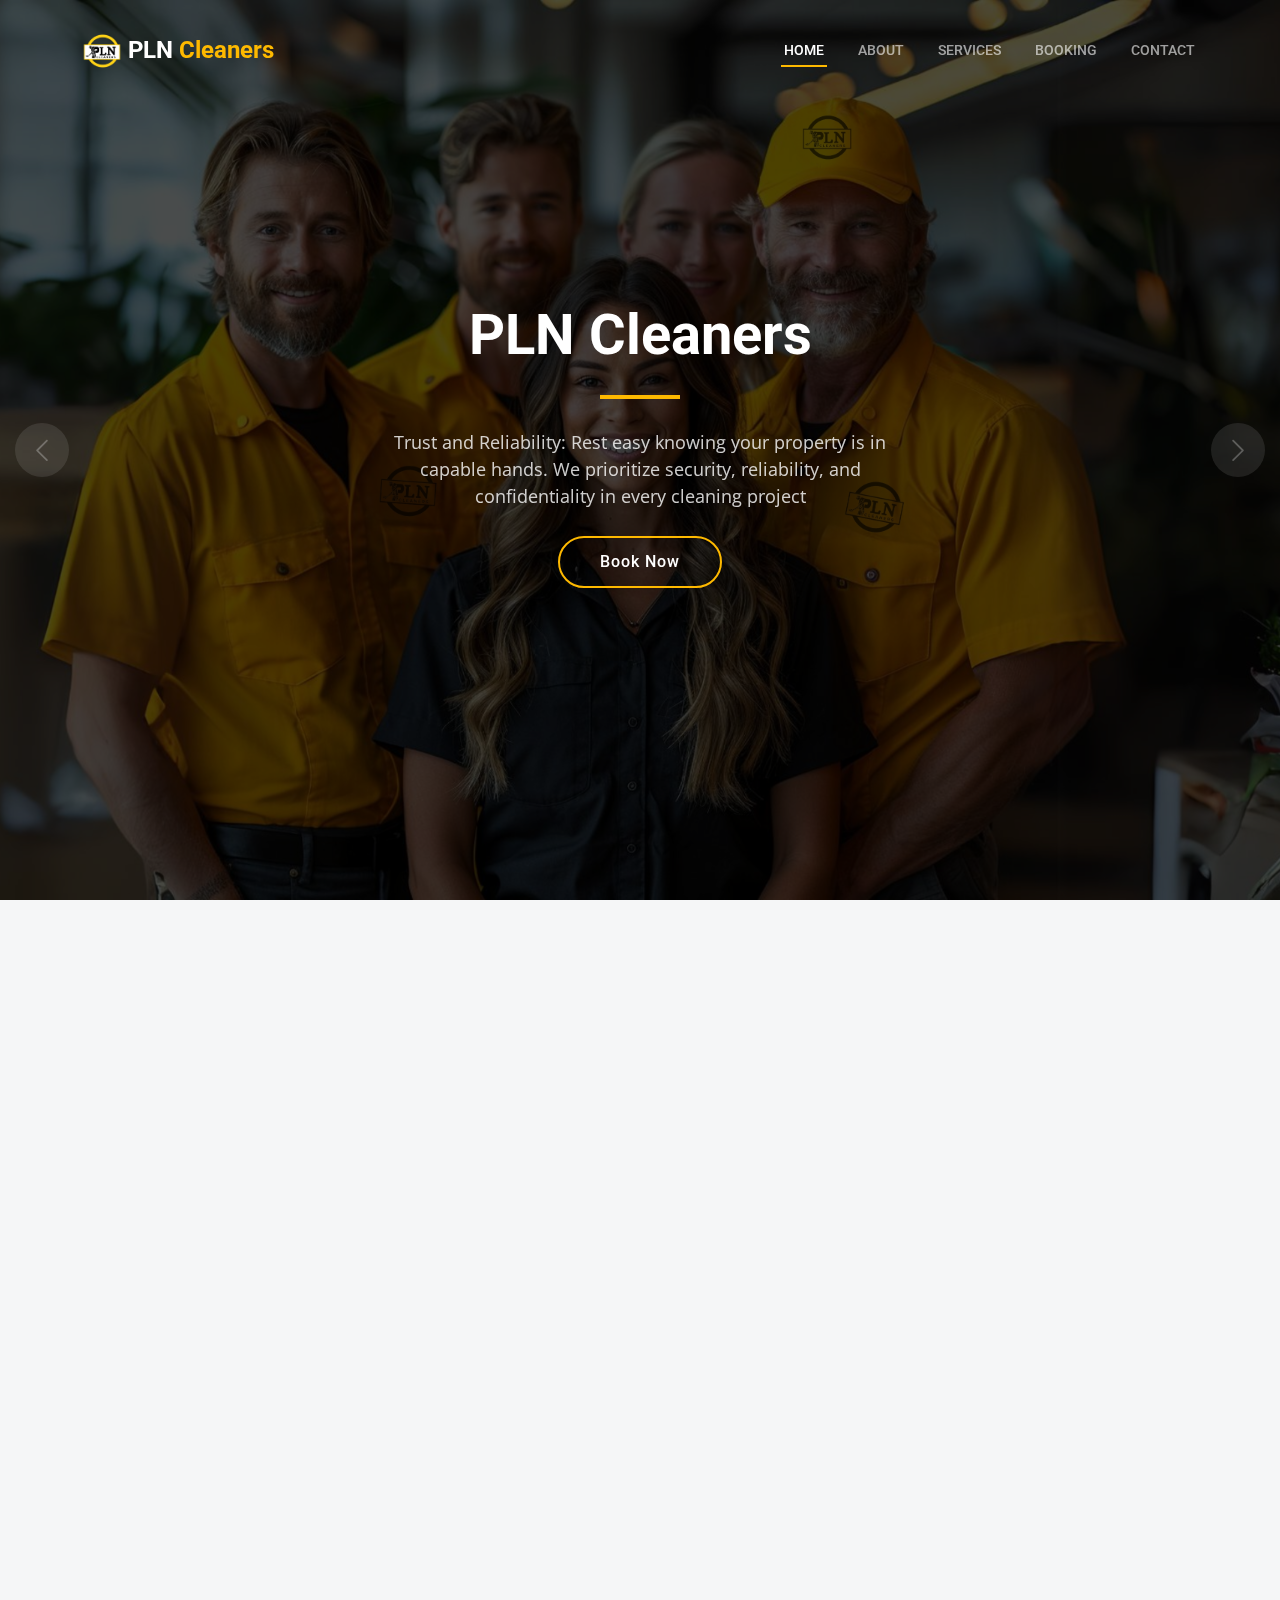
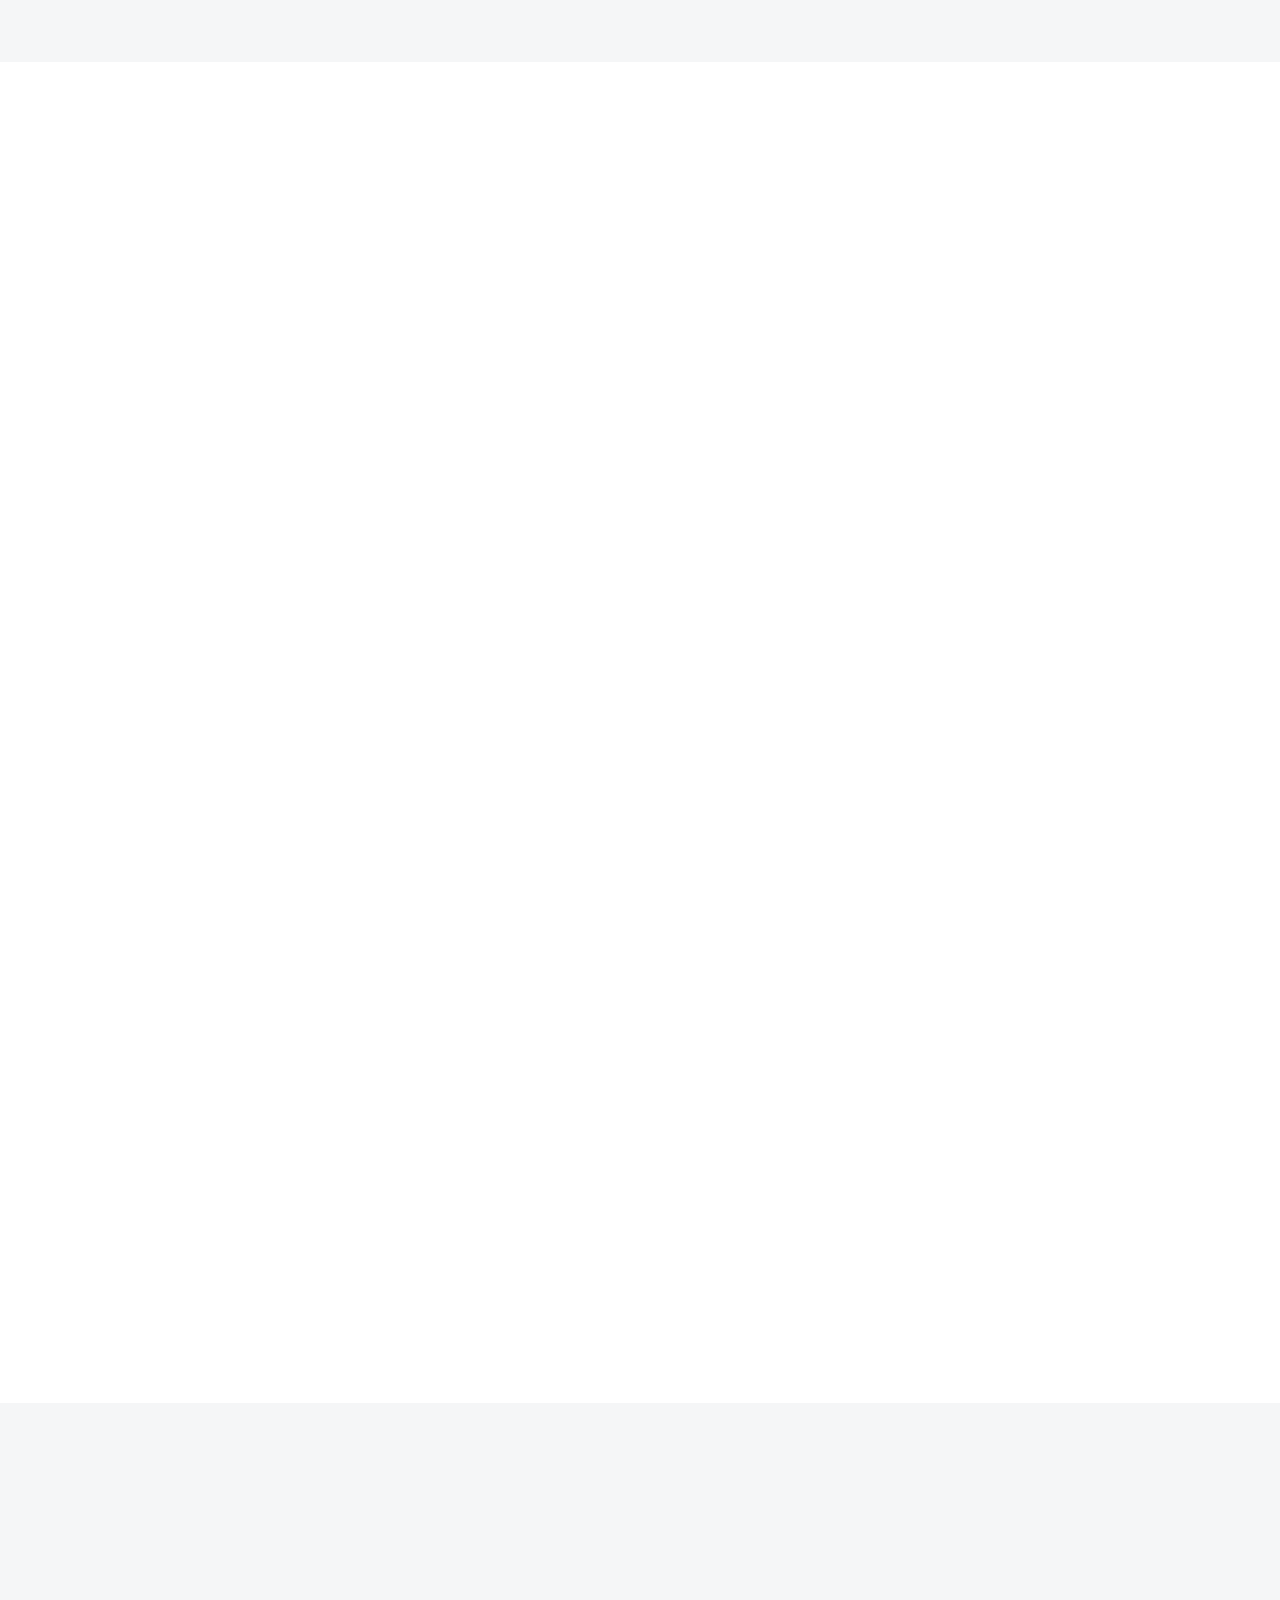
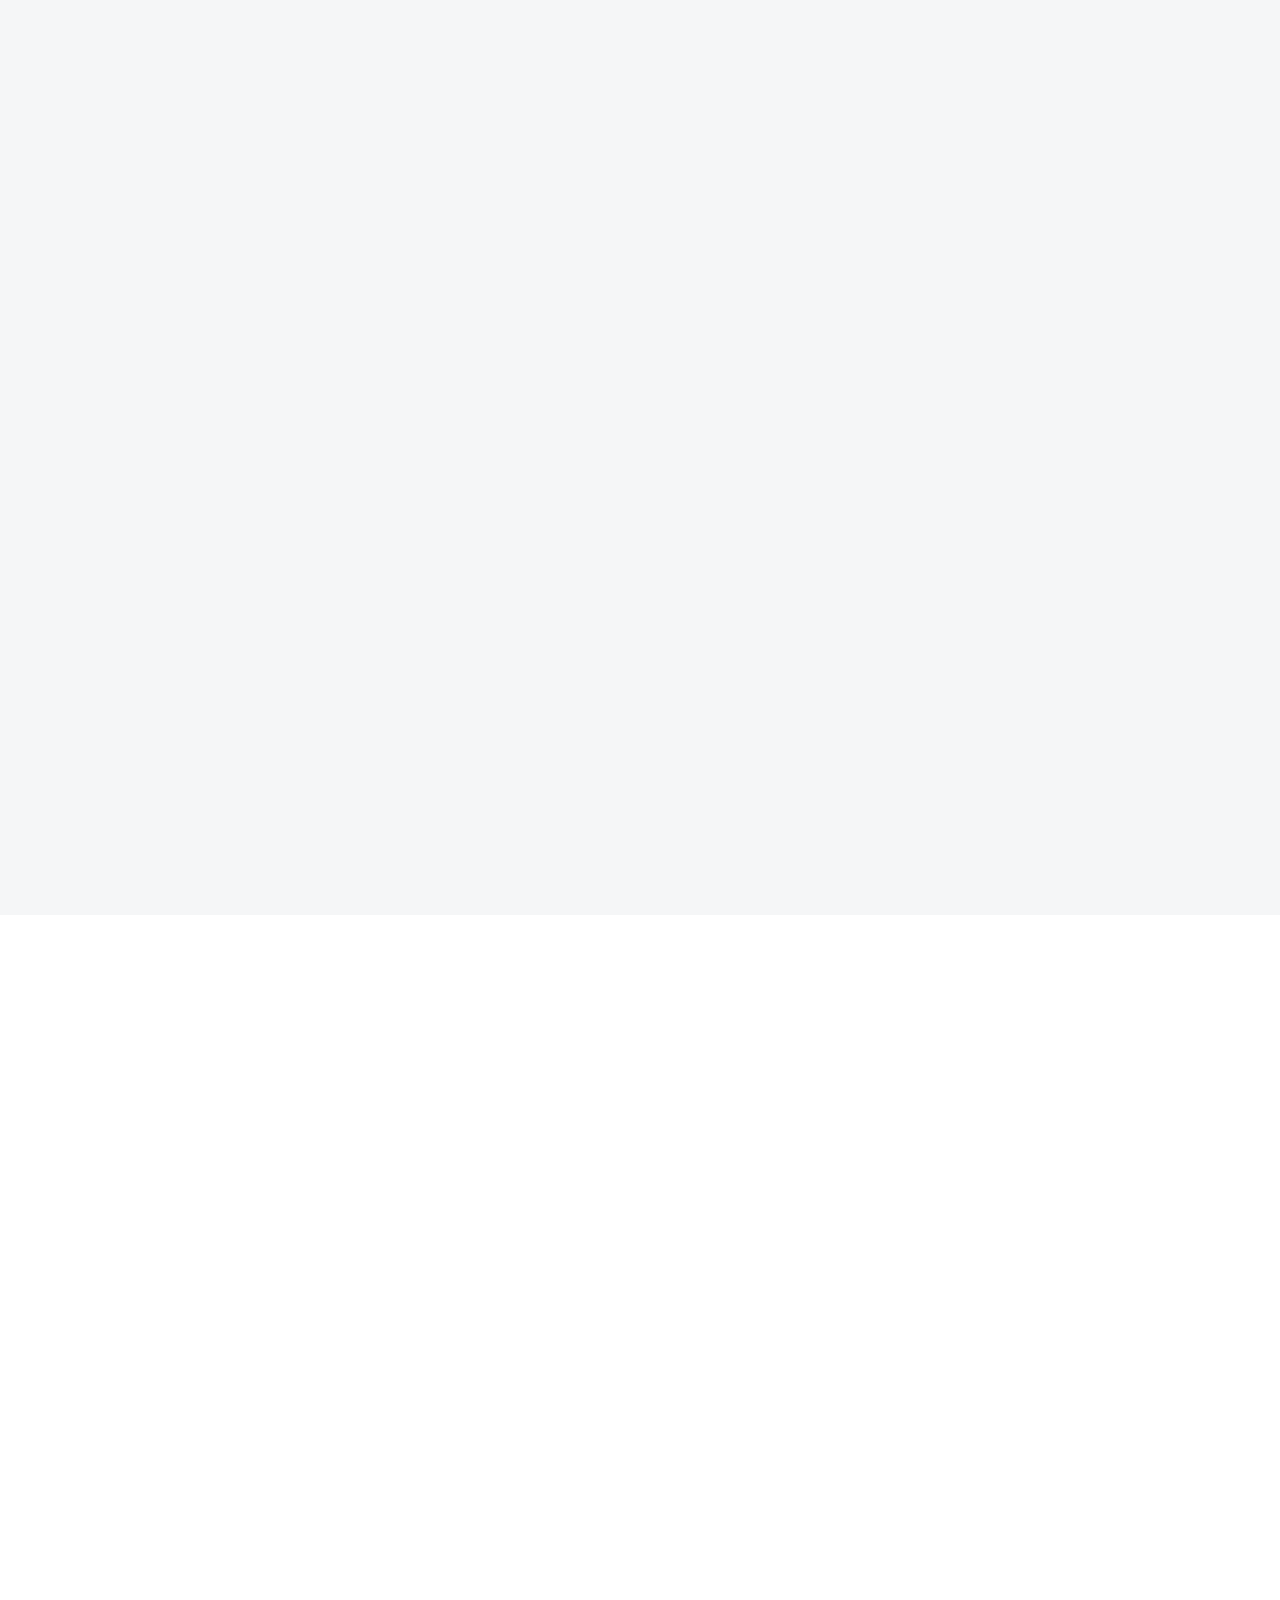
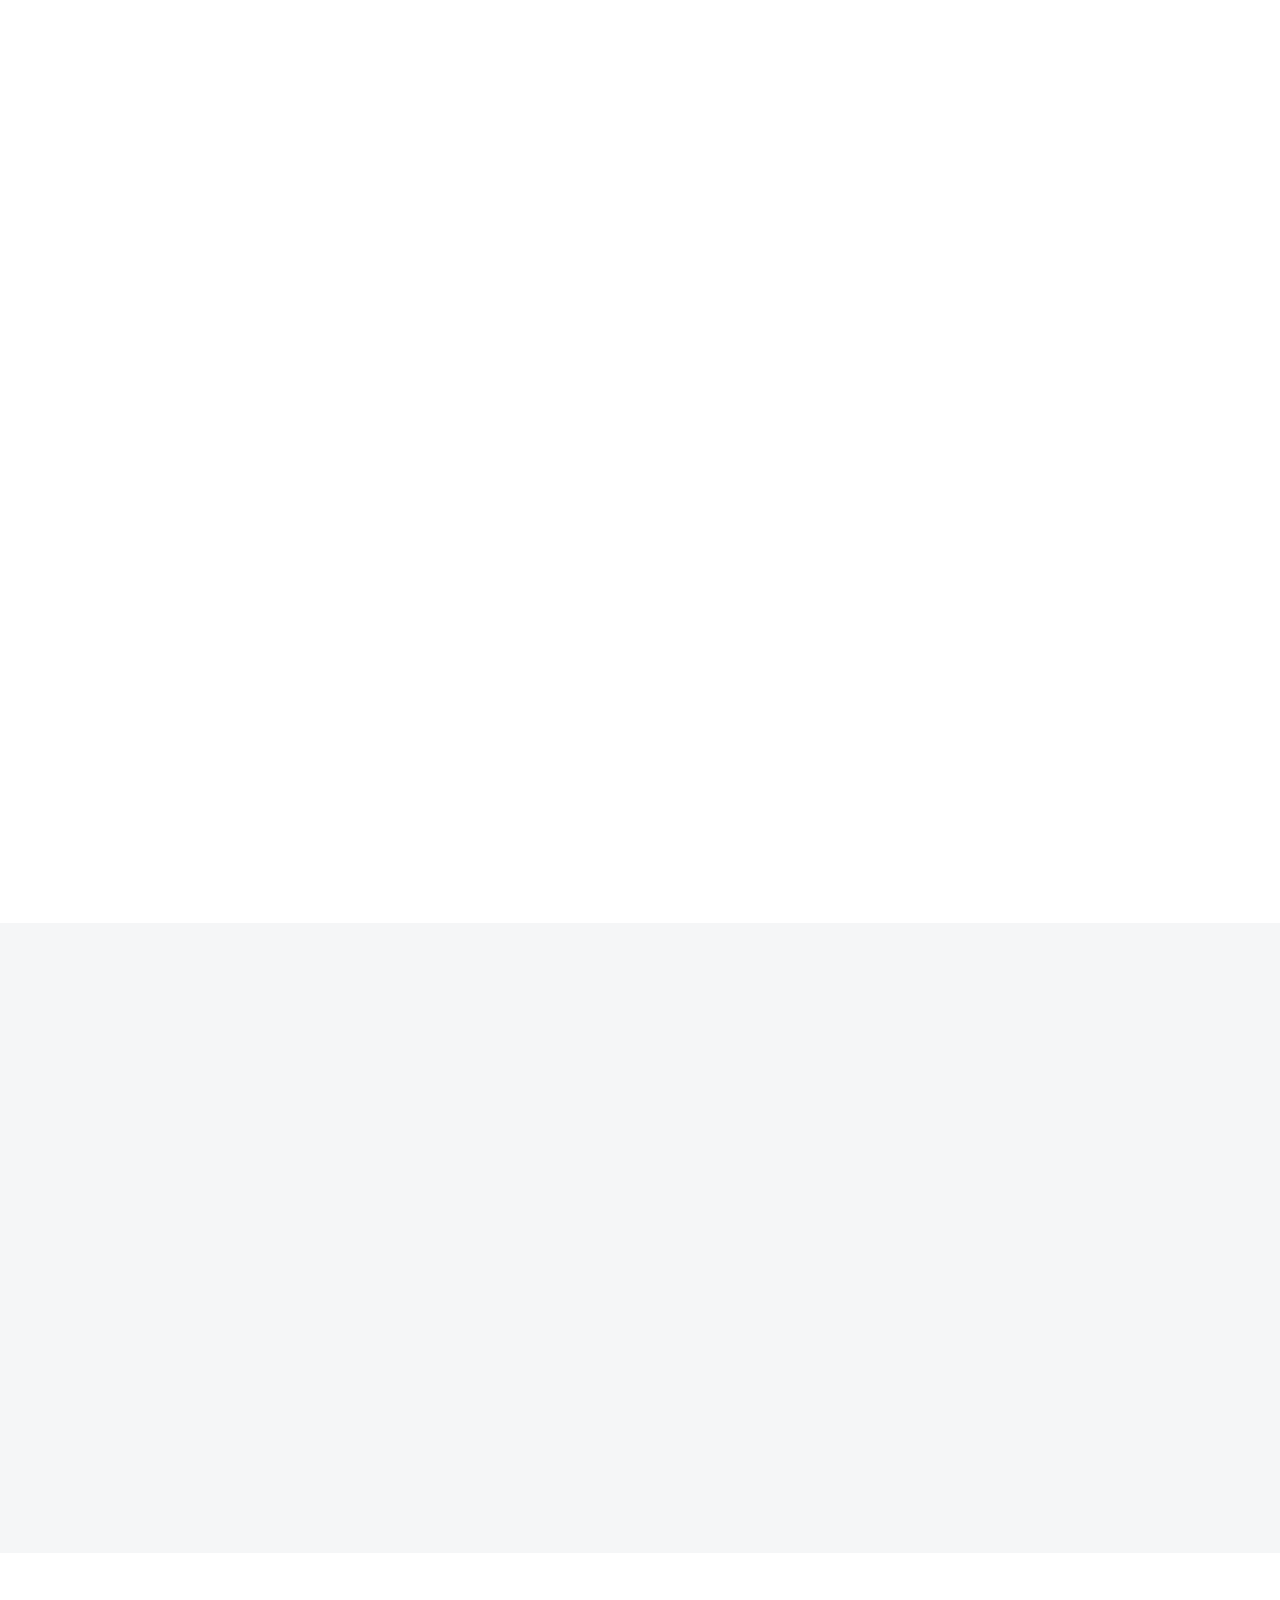
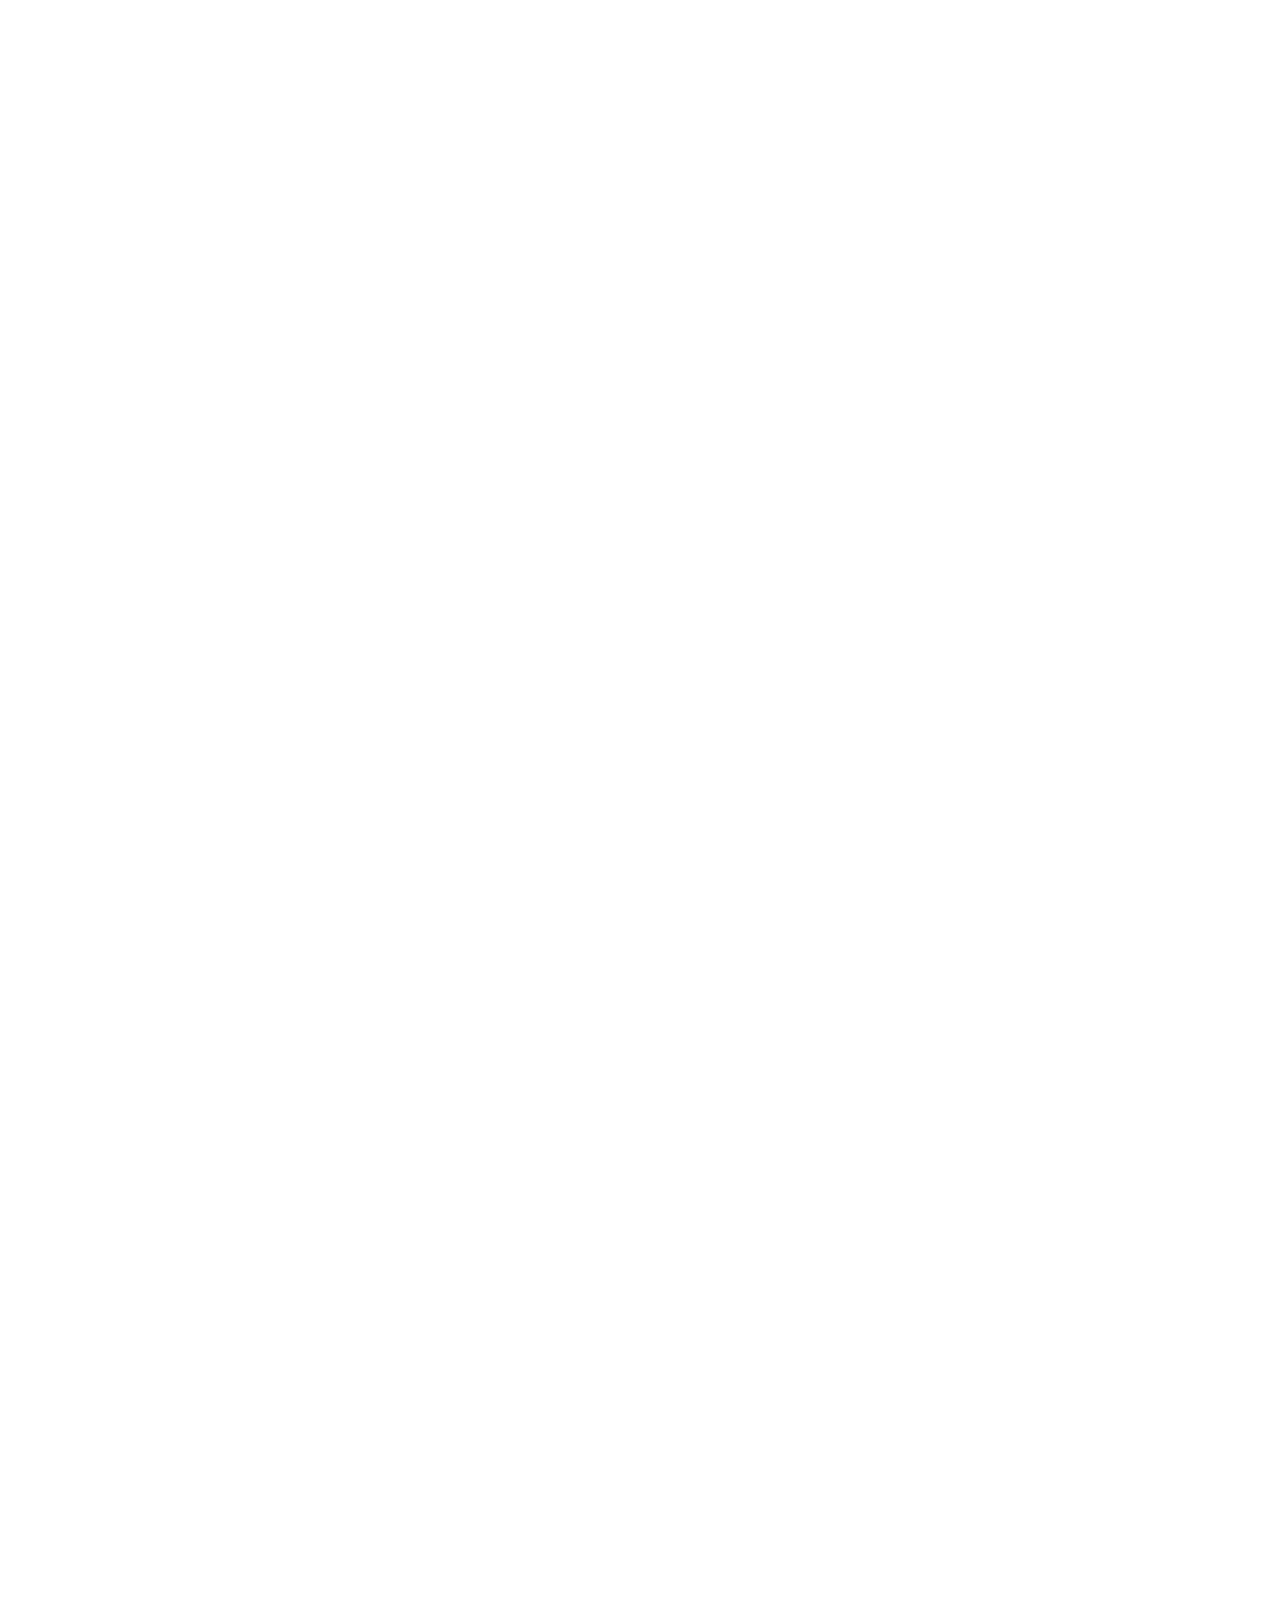
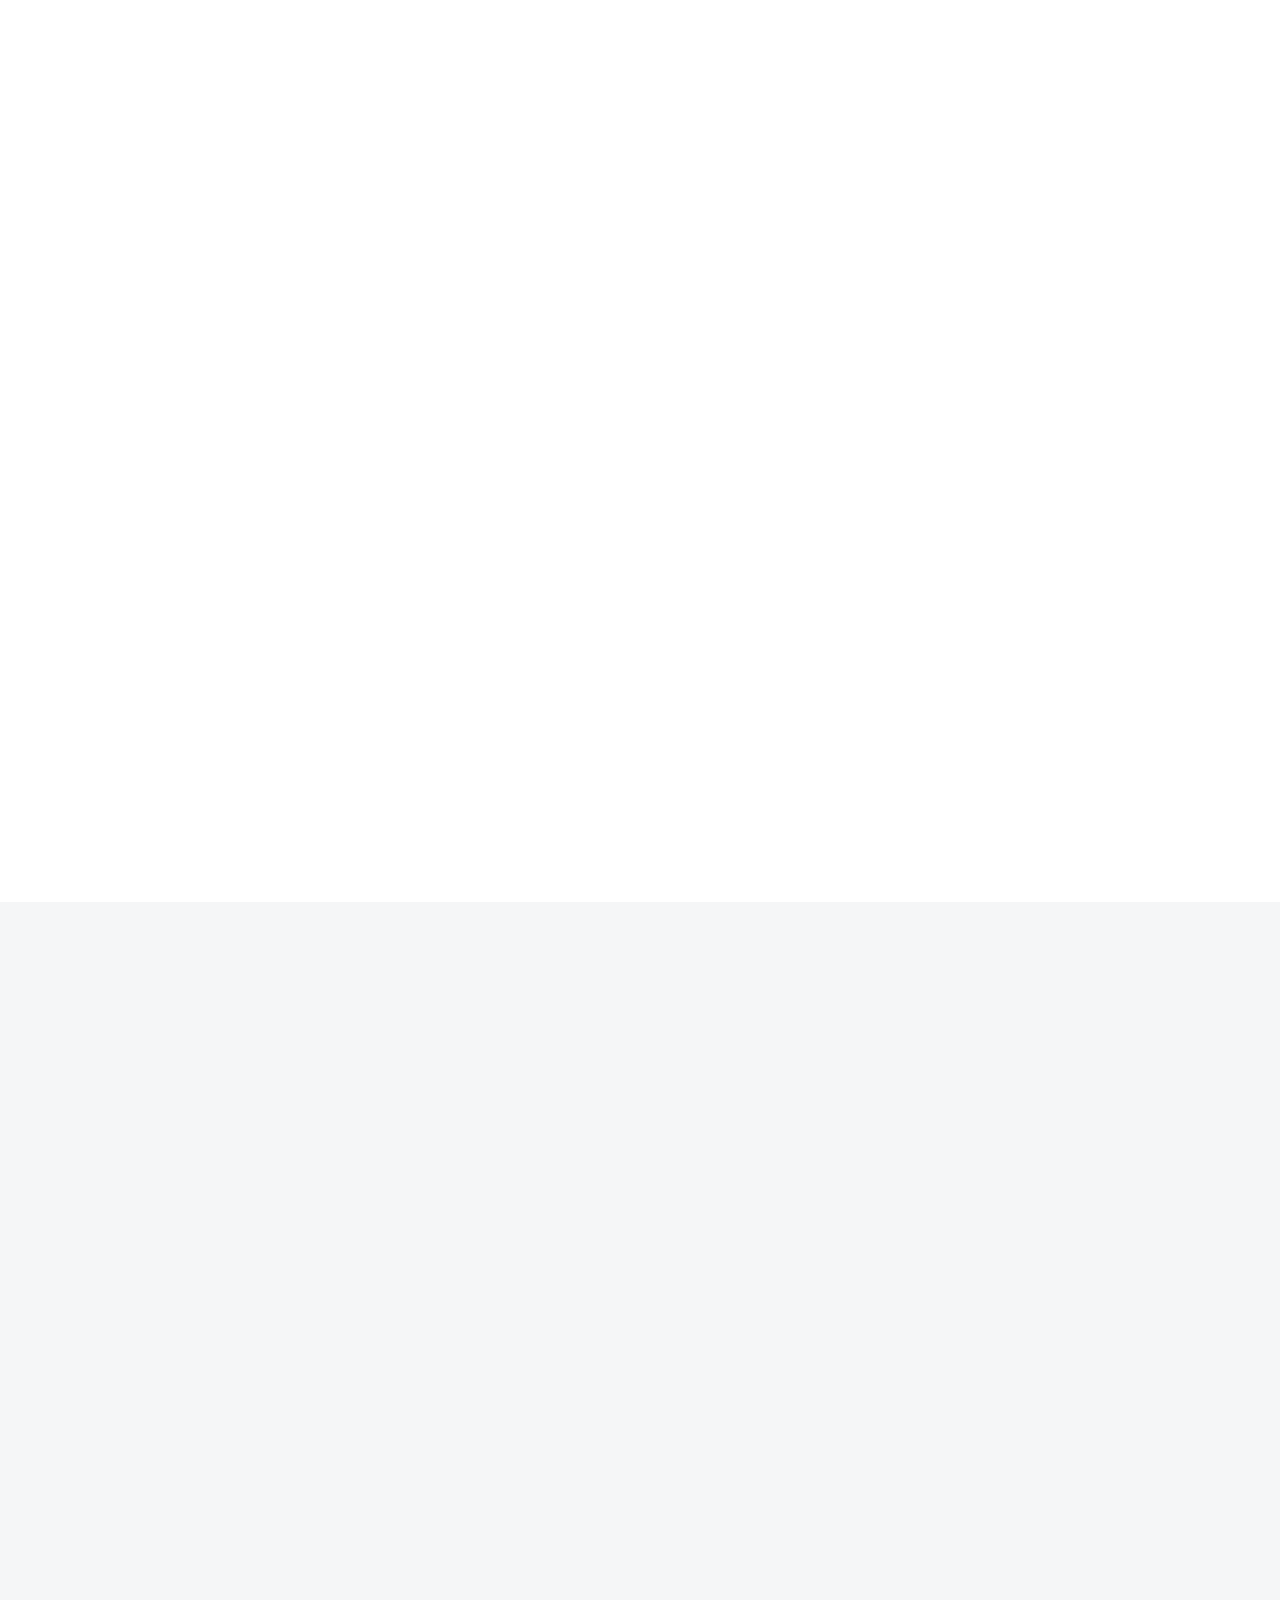
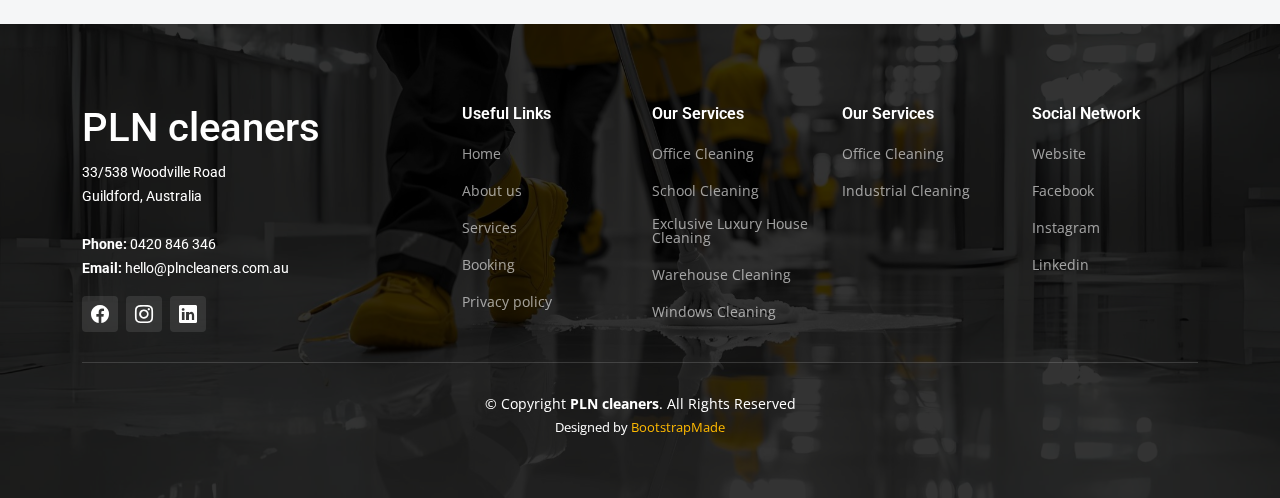
==== commit dbc112dc: "before" ====
--- a/index.html
+++ b/index.html
@@ -652,15 +652,7 @@
               </div>
             </div><!-- End Projects Item -->
 
-            <div class="col-lg-4 col-md-6 portfolio-item filter-remodeling">
-              <div class="portfolio-content h-100">
-                <img src="assets/img/Our Portfolio/Before/before8.jpg" class="img-fluid" alt="">
-                <div class="portfolio-info">
-                  <a href="assets/img/Our Portfolio/Before/before8.jpg" title="before" data-gallery="portfolio-gallery-remodeling" class="glightbox preview-link"><i class="bi bi-zoom-in"></i></a>
-                </div>
-              </div>
-            </div><!-- End Projects Item -->
-
+            
             <div class="col-lg-4 col-md-6 portfolio-item filter-repairs">
               <div class="portfolio-content h-100">
                 <img src="assets/img/Our Portfolio/Processing/process1.jpg" class="img-fluid" alt="">
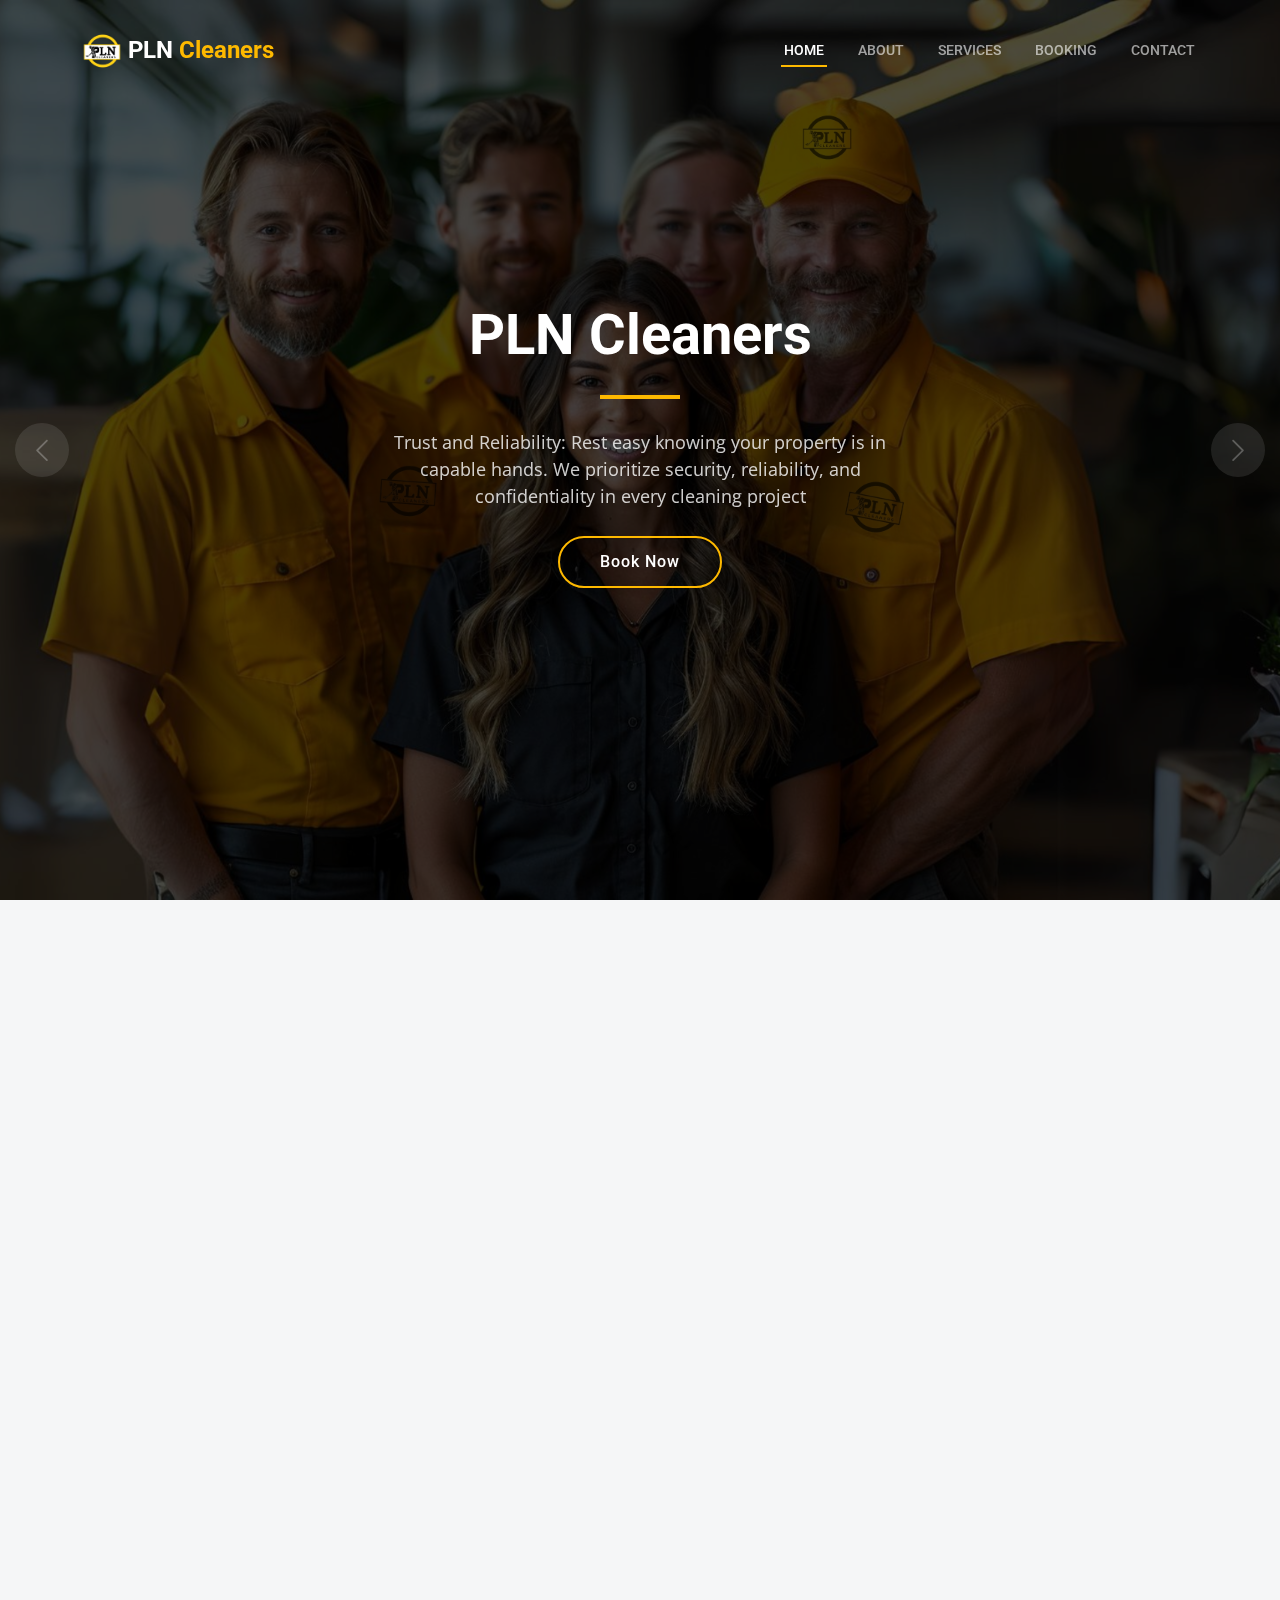
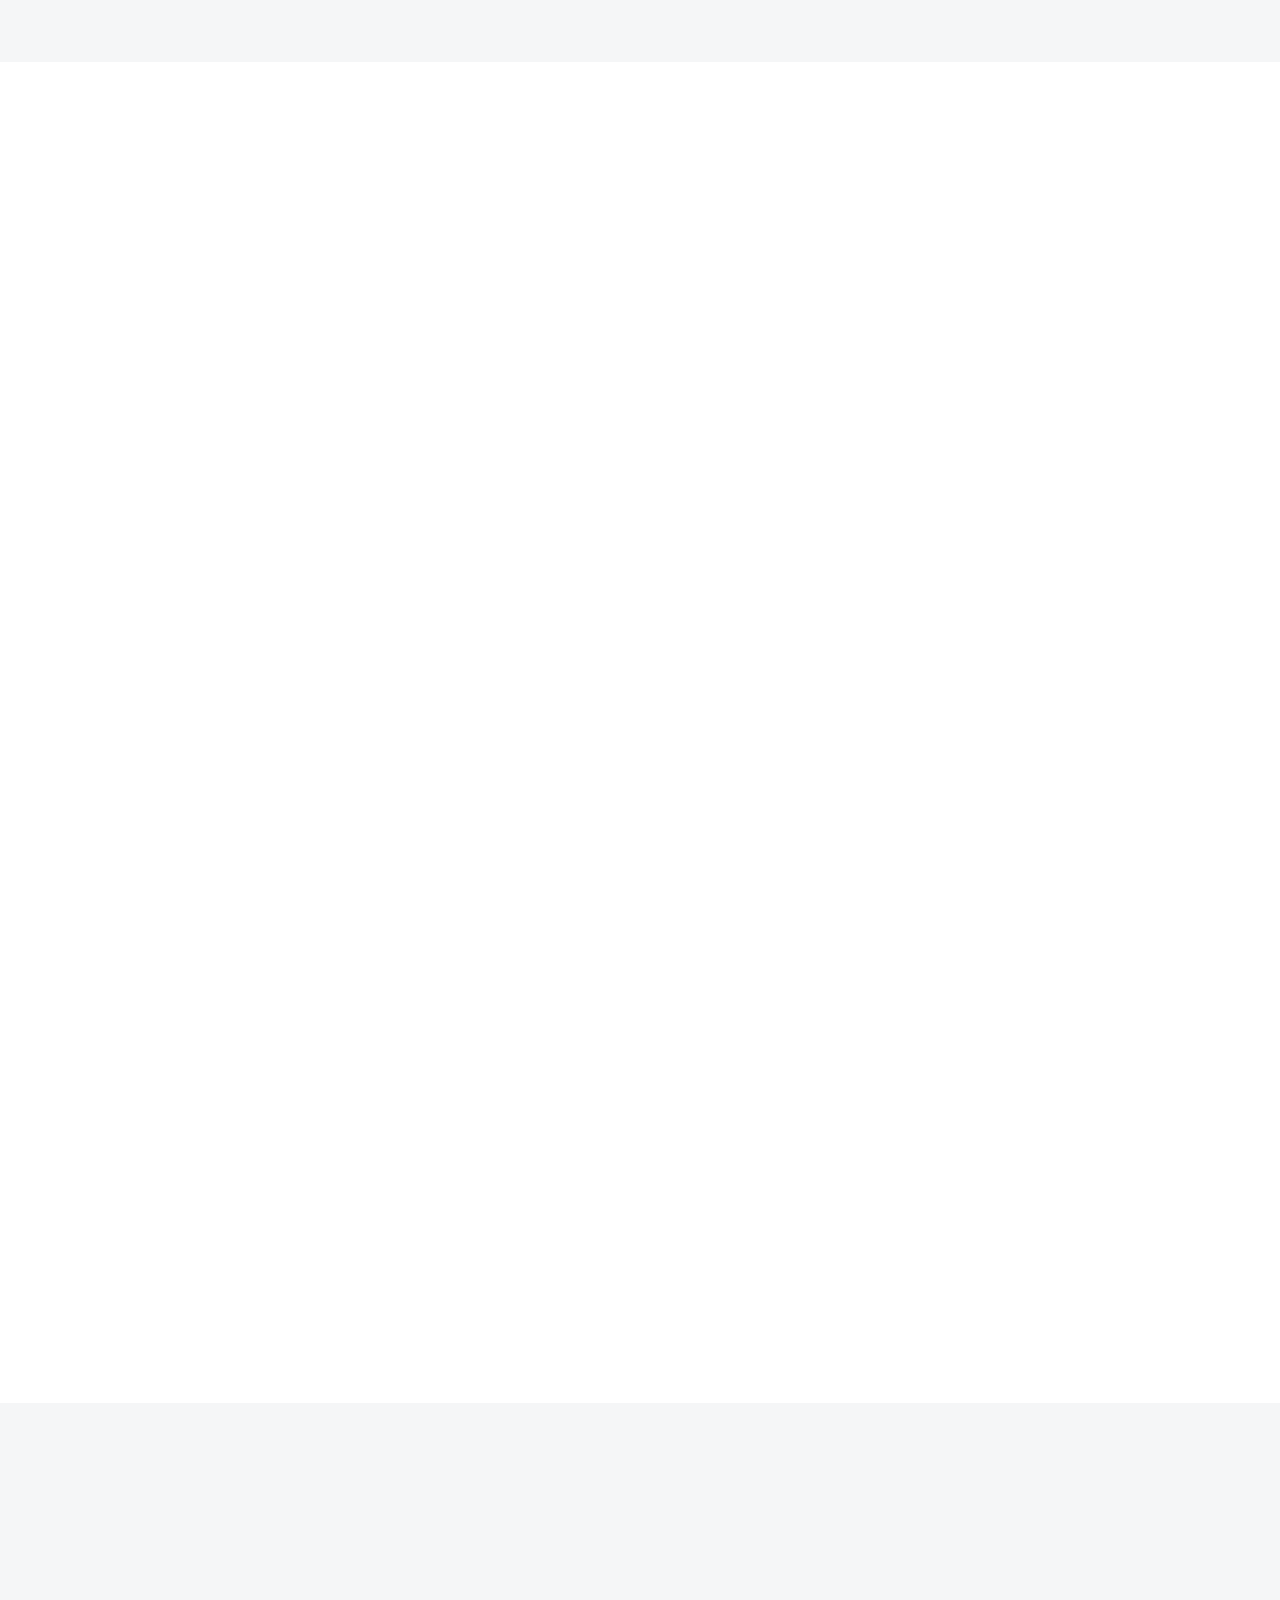
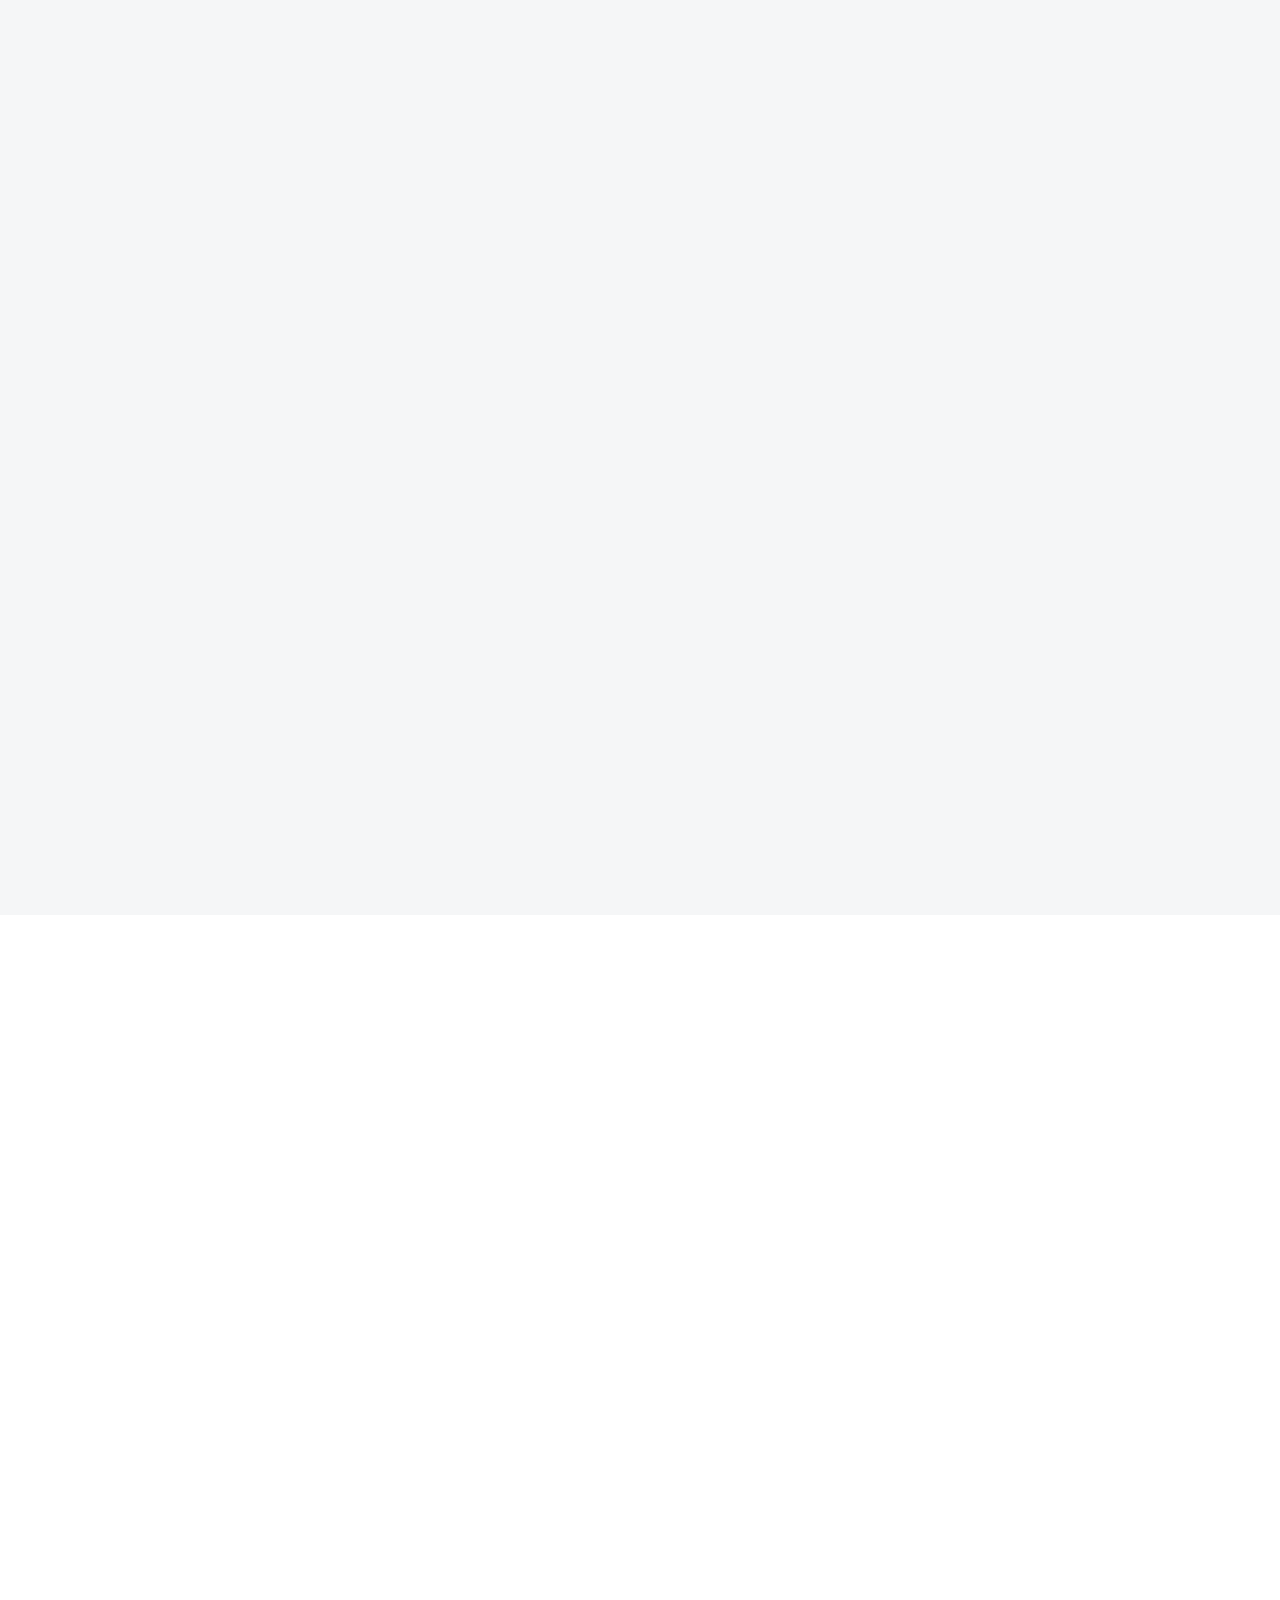
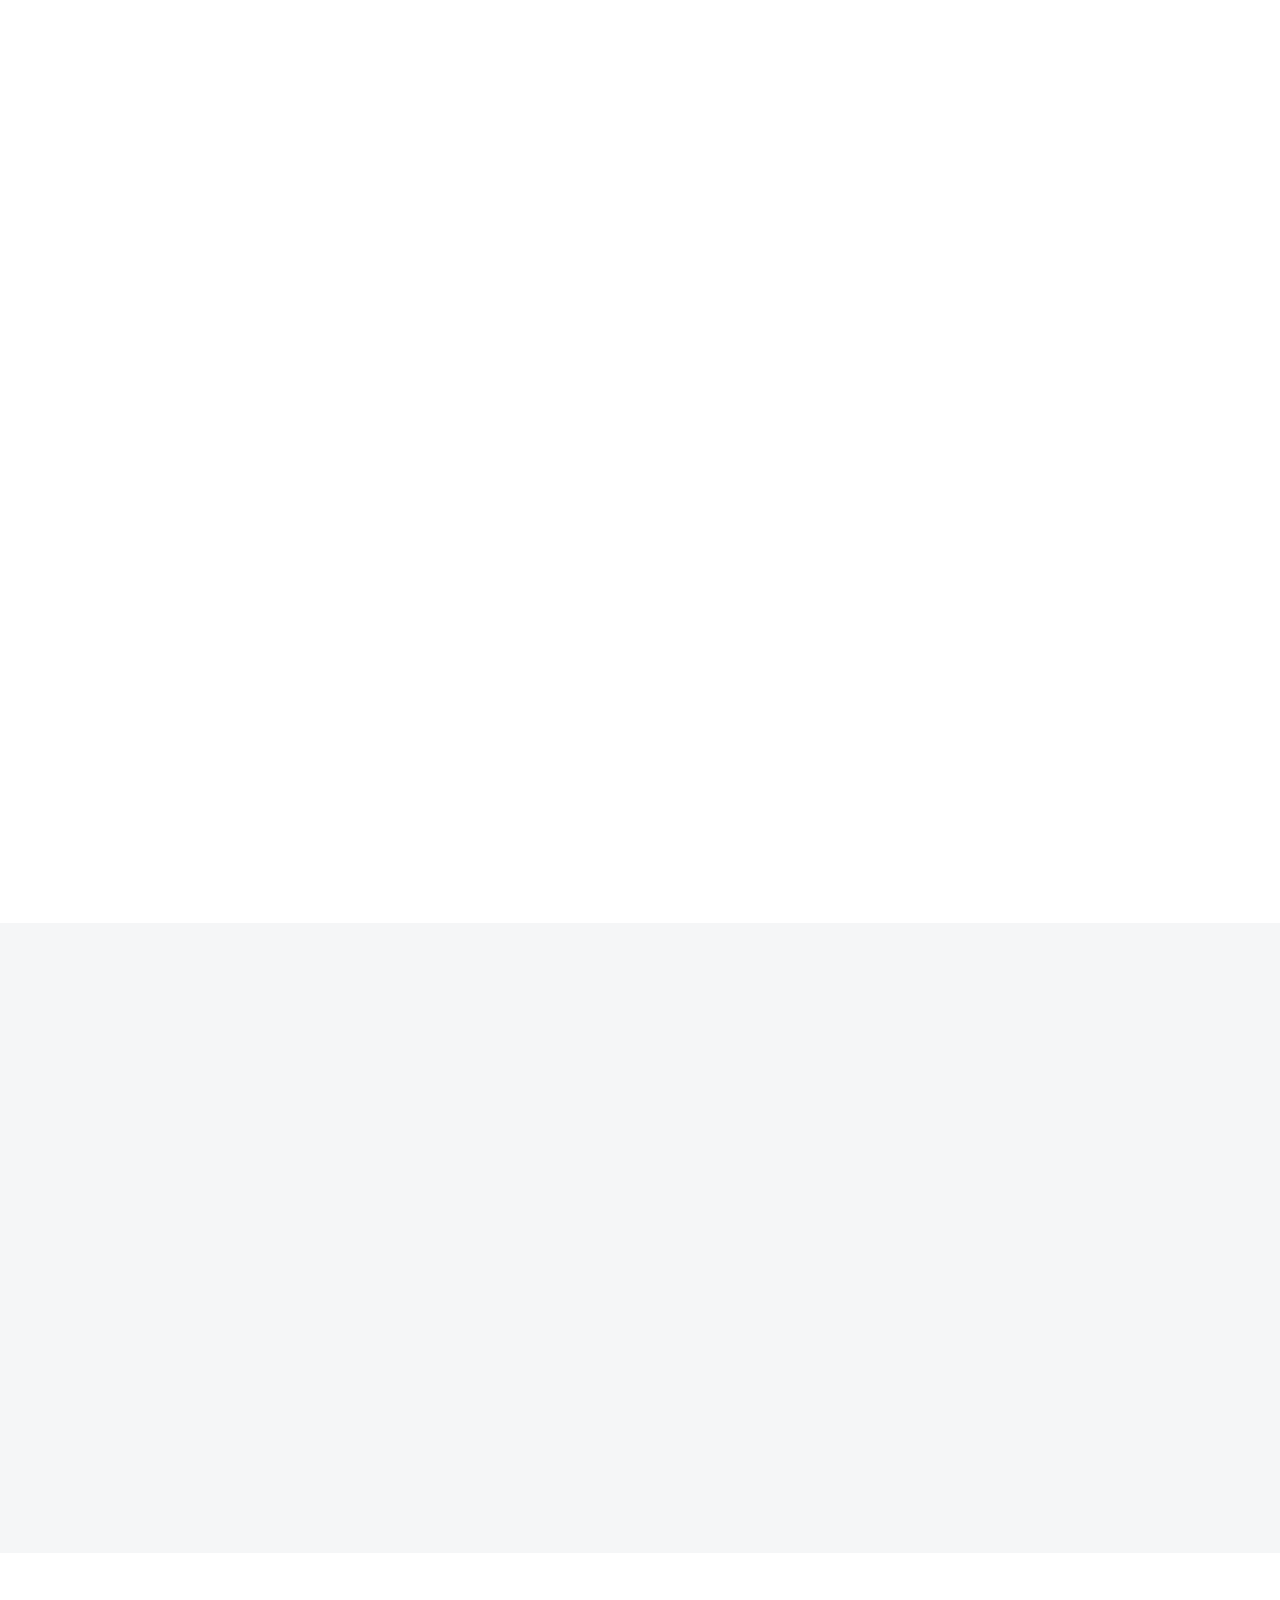
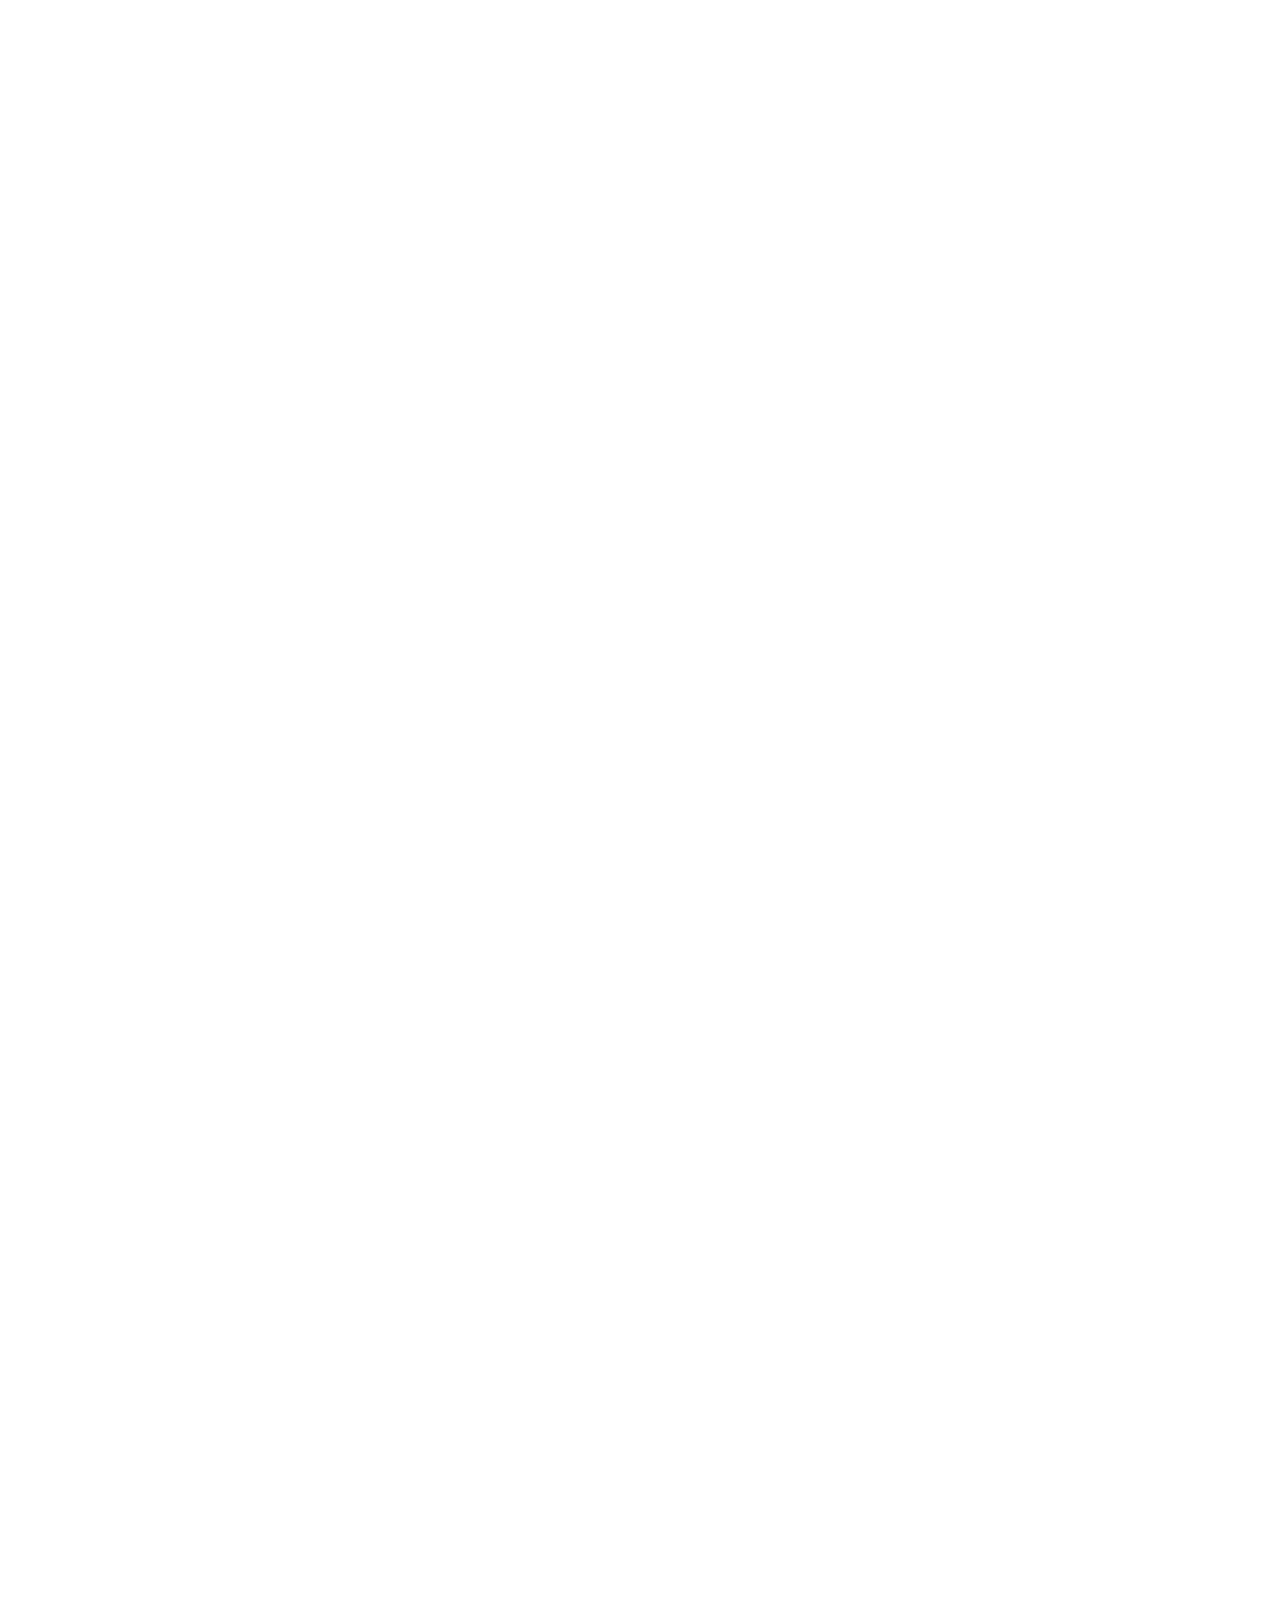
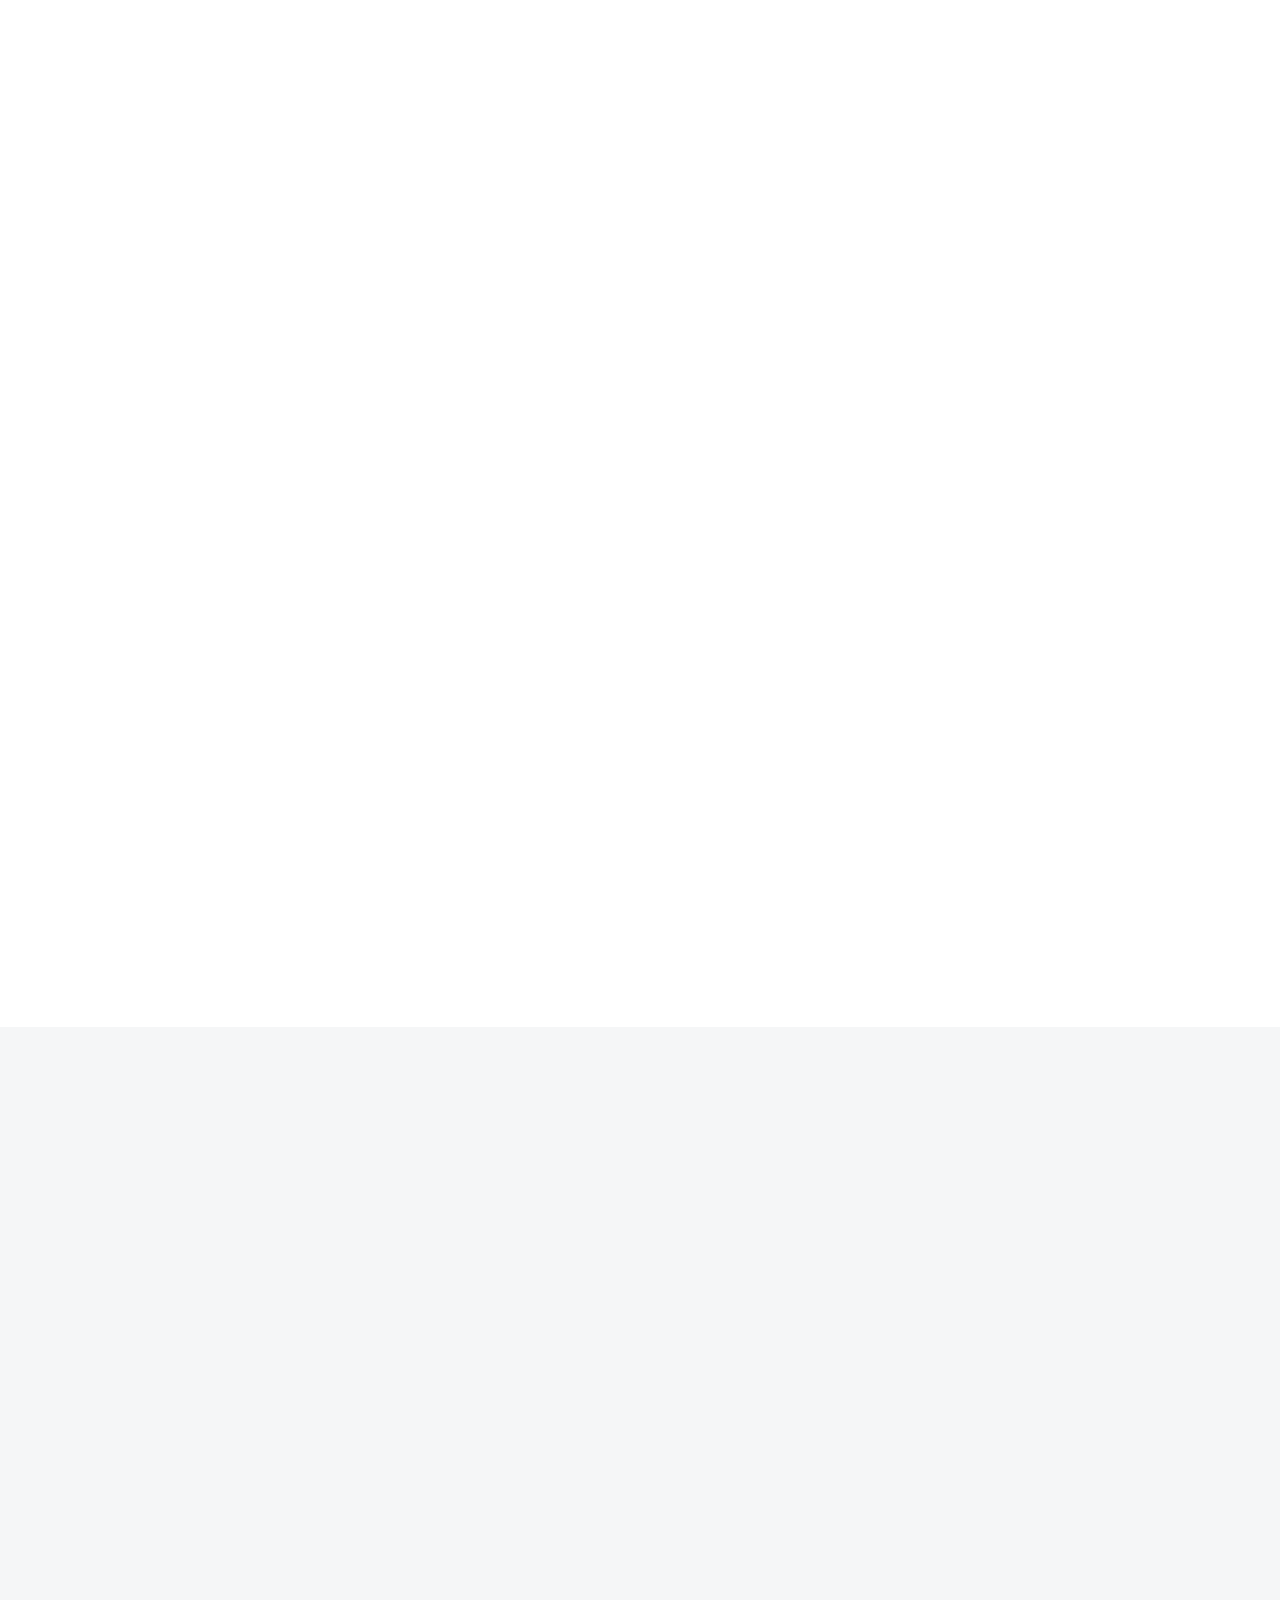
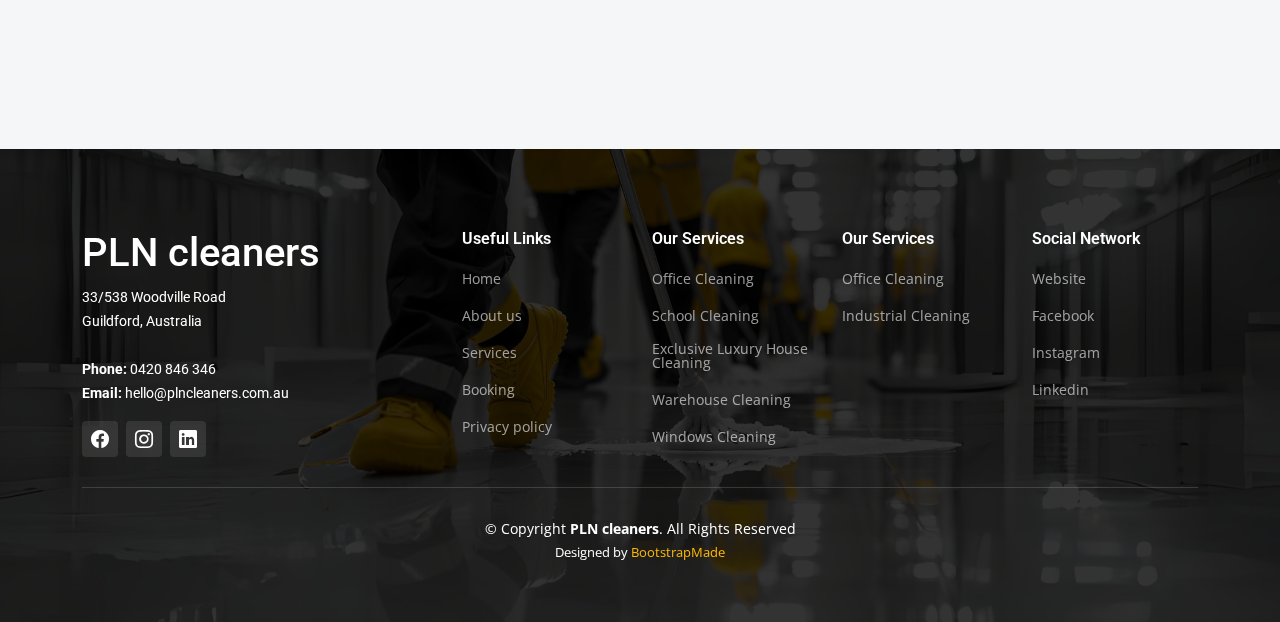
==== commit 5b2e562d: "process" ====
--- a/index.html
+++ b/index.html
@@ -682,9 +682,9 @@
 
             <div class="col-lg-4 col-md-6 portfolio-item filter-repairs">
               <div class="portfolio-content h-100">
-                <img src="assets/img/Our Portfolio/Processing/process4.jpg" class="img-fluid" alt="">
-                <div class="portfolio-info">
-                  <a href="assets/img/Our Portfolio/Processing/process4.jpg" title="process" data-gallery="portfolio-gallery-repairs" class="glightbox preview-link"><i class="bi bi-zoom-in"></i></a>
+                <img src="assets/img/Our Portfolio/Processing/process4.png" class="img-fluid" alt="">
+                <div class="portfolio-info">
+                  <a href="assets/img/Our Portfolio/Processing/process4.png" title="process" data-gallery="portfolio-gallery-repairs" class="glightbox preview-link"><i class="bi bi-zoom-in"></i></a>
                 </div>
               </div>
             </div><!-- End Projects Item -->
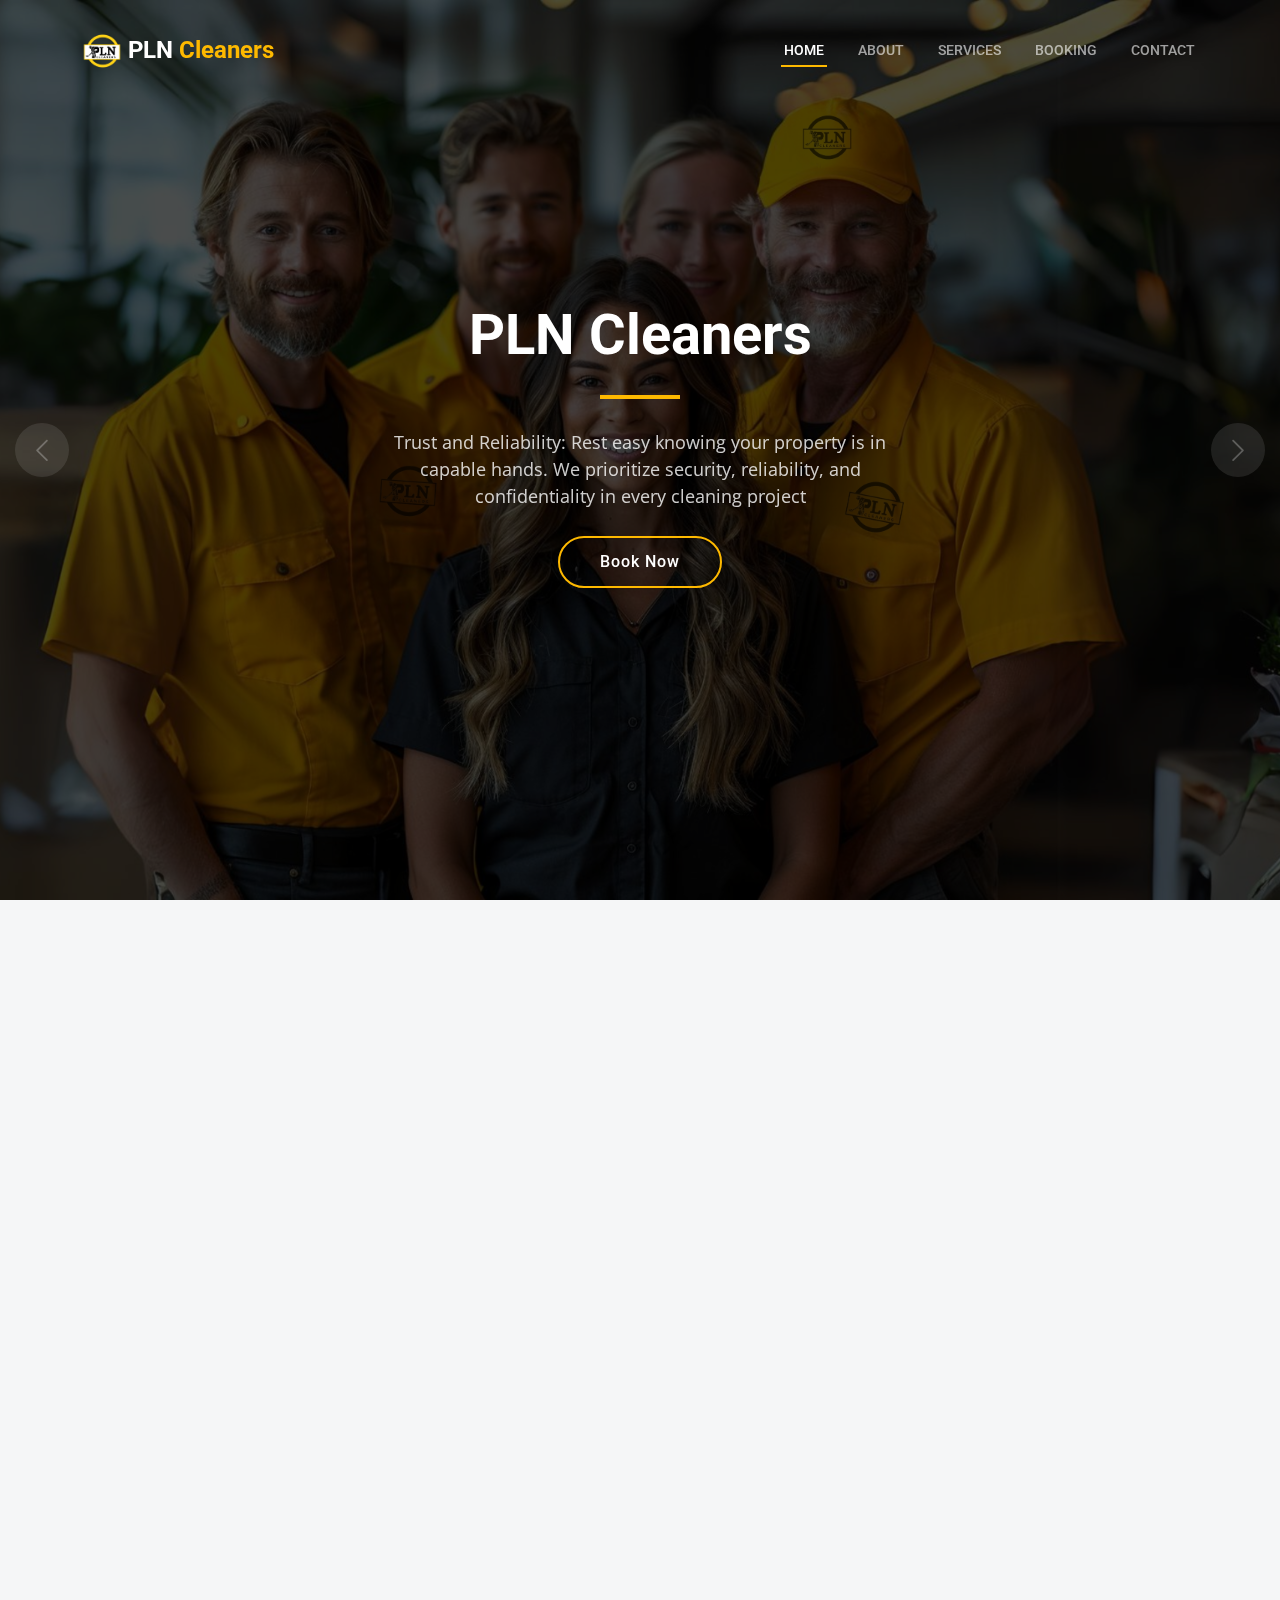
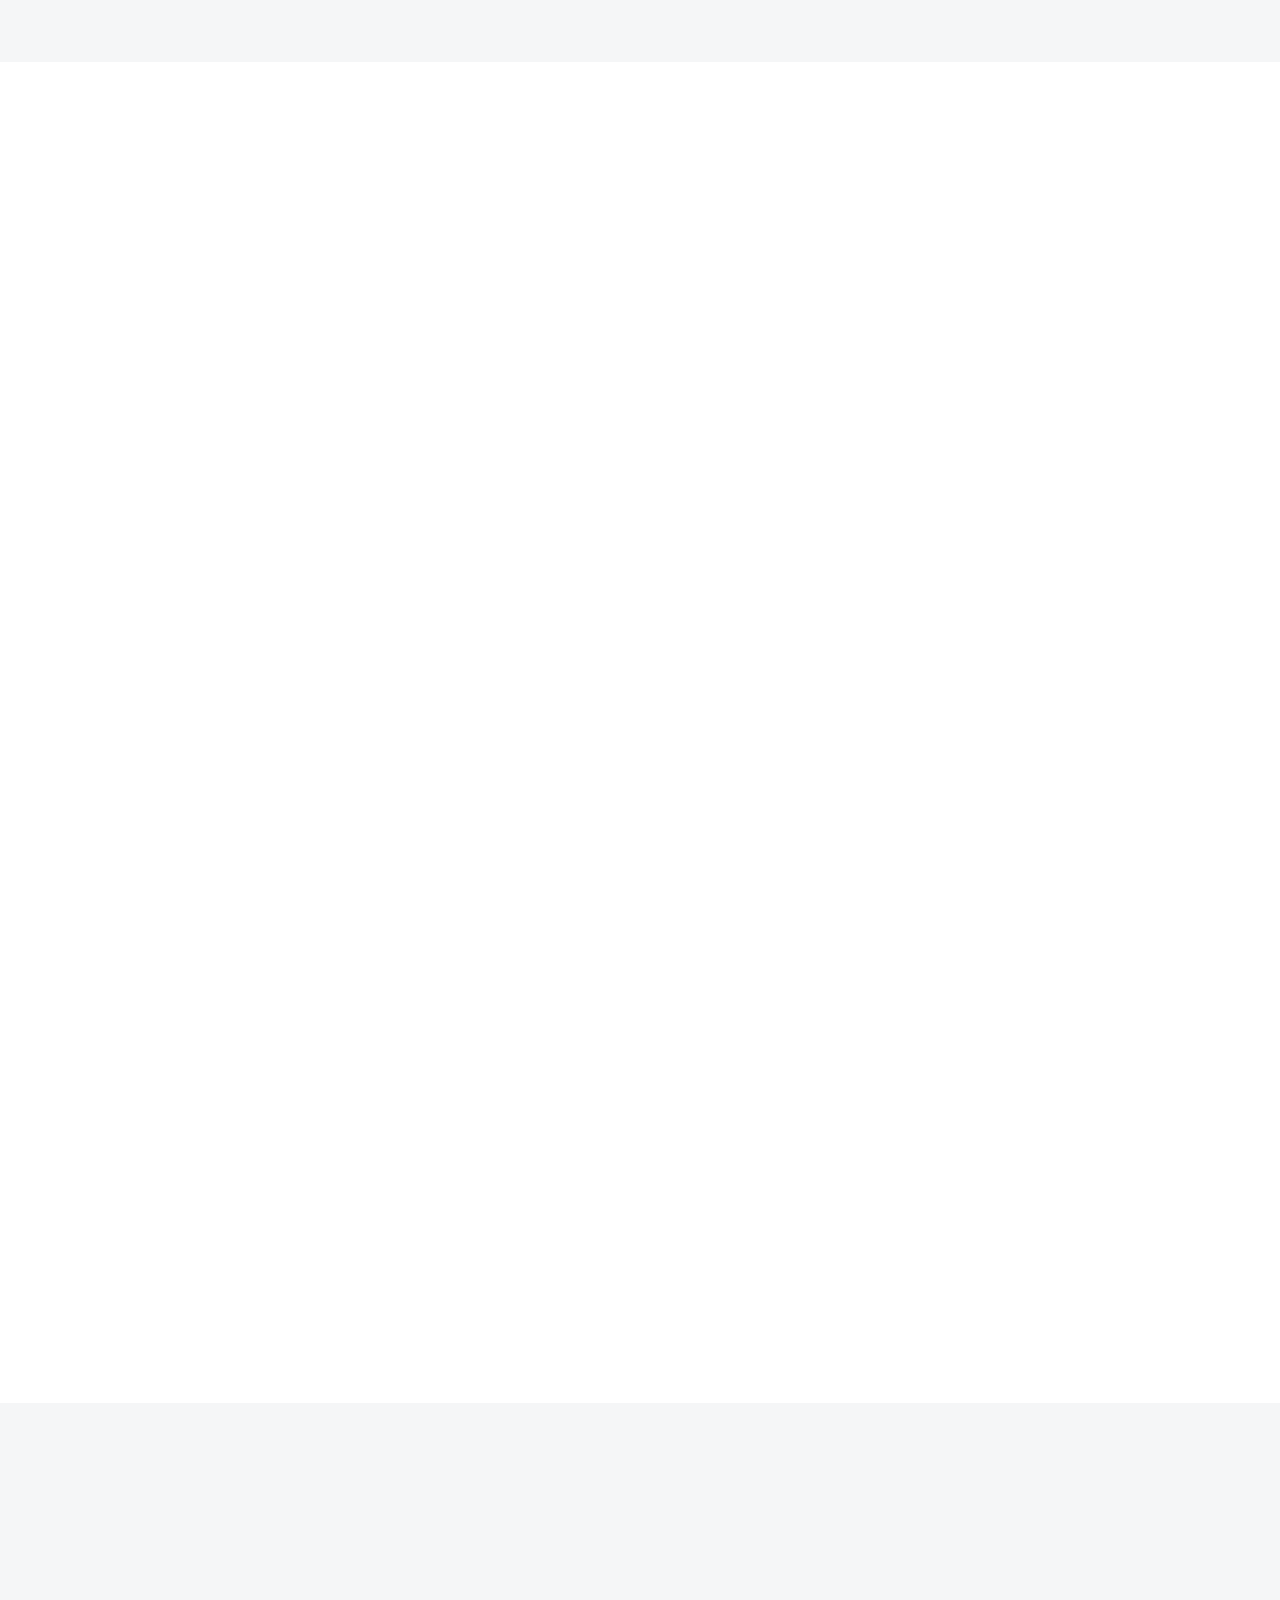
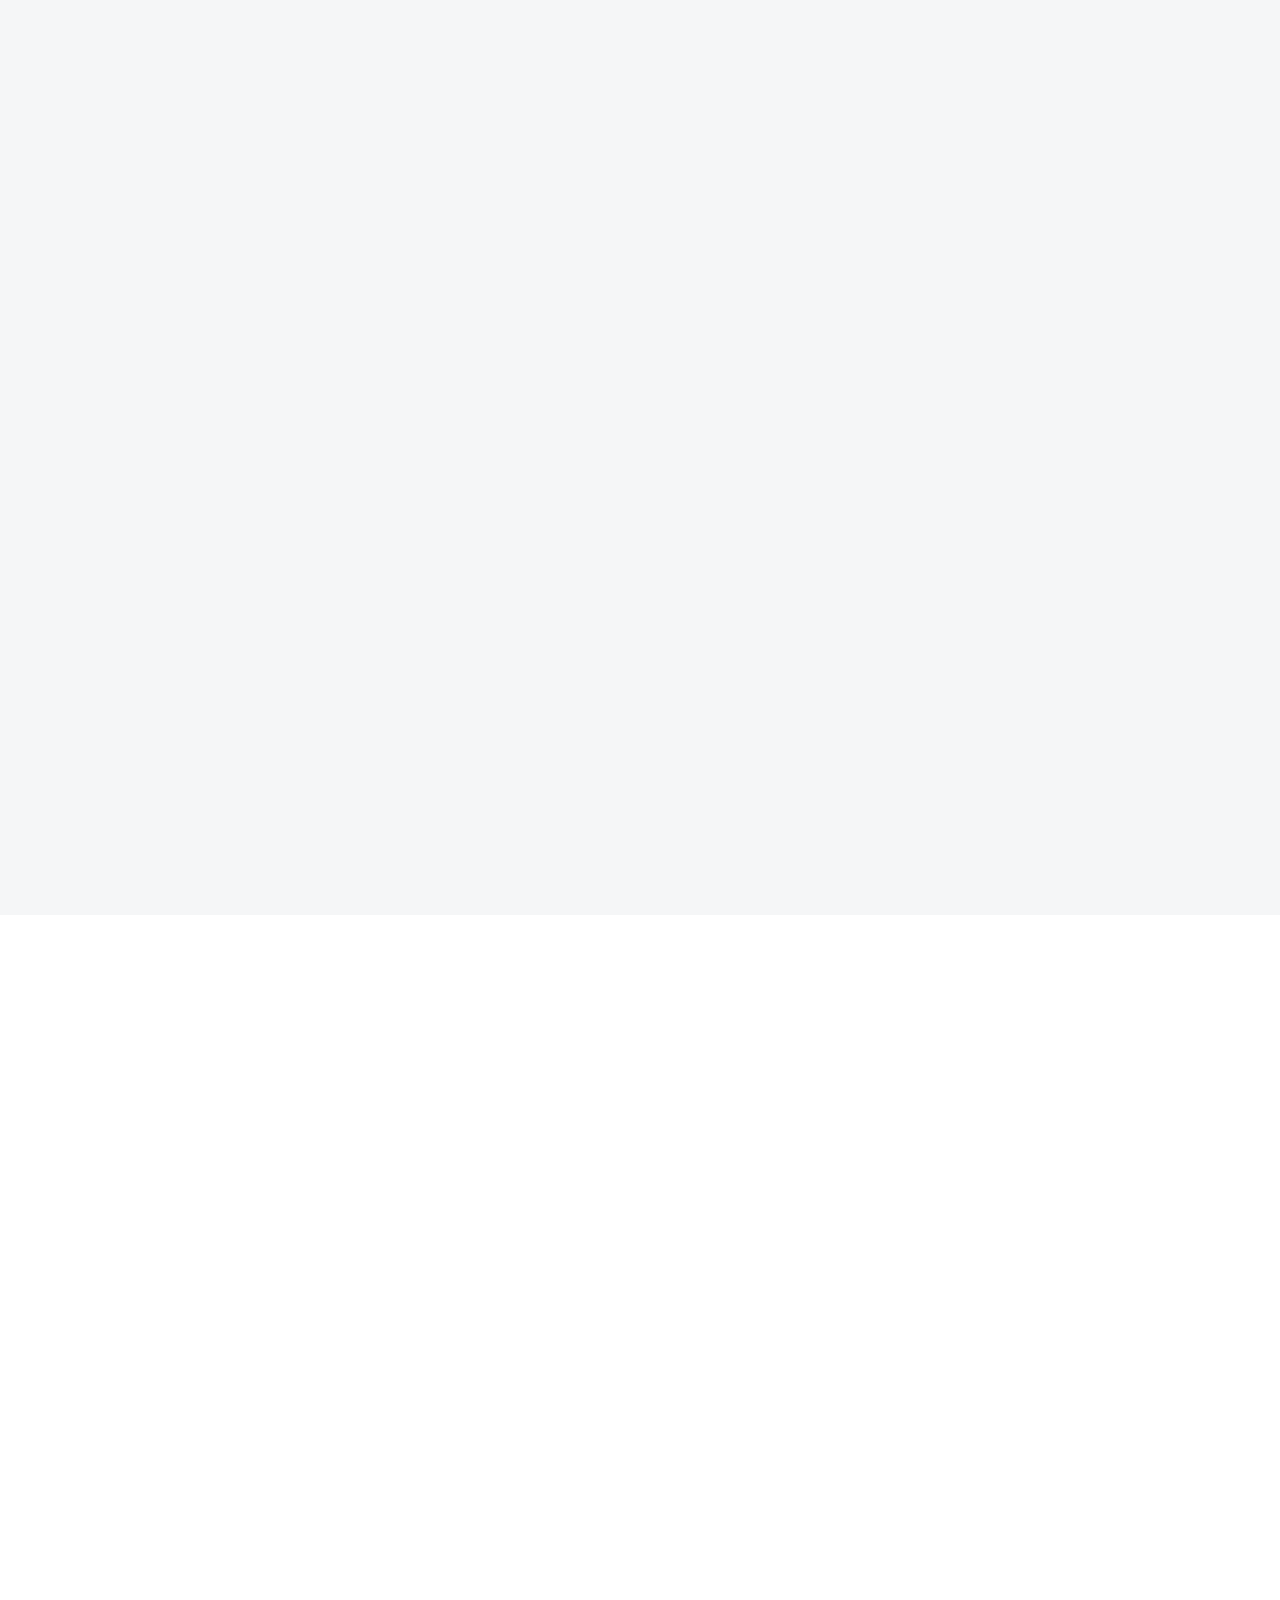
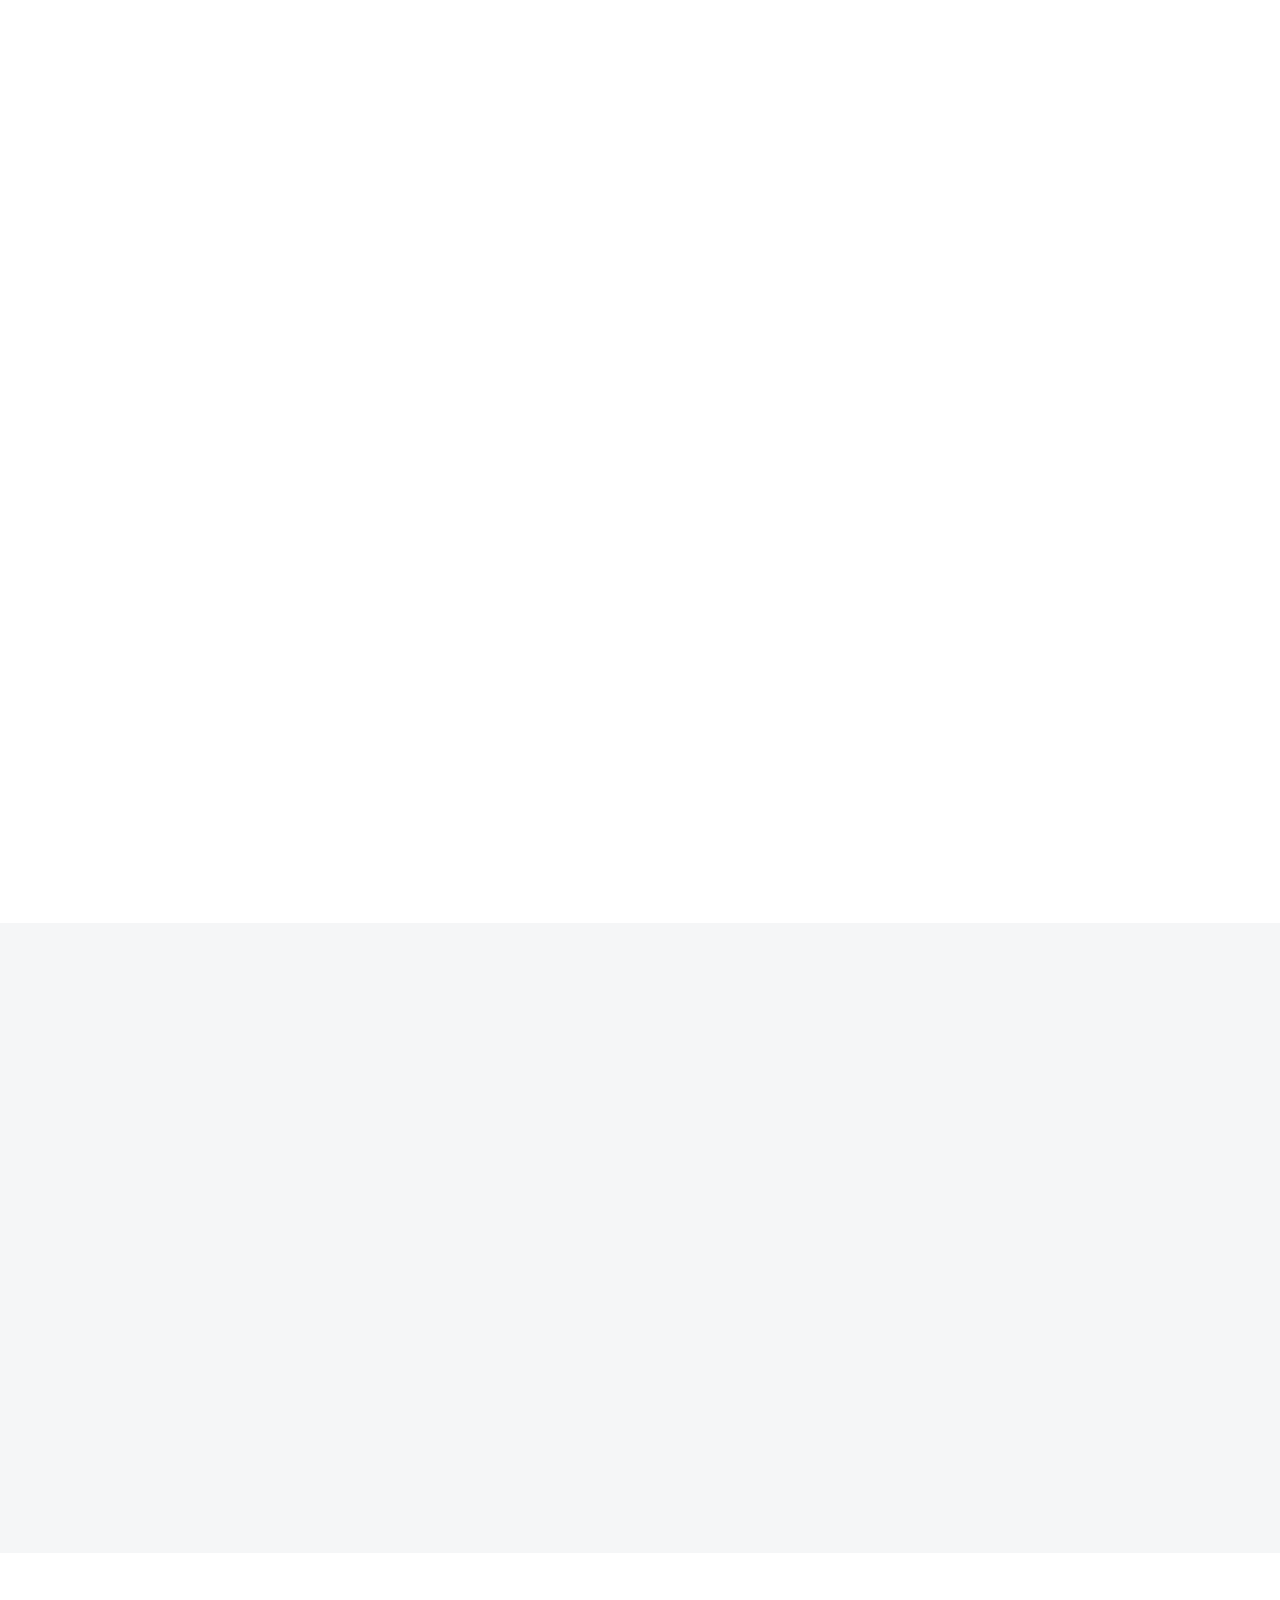
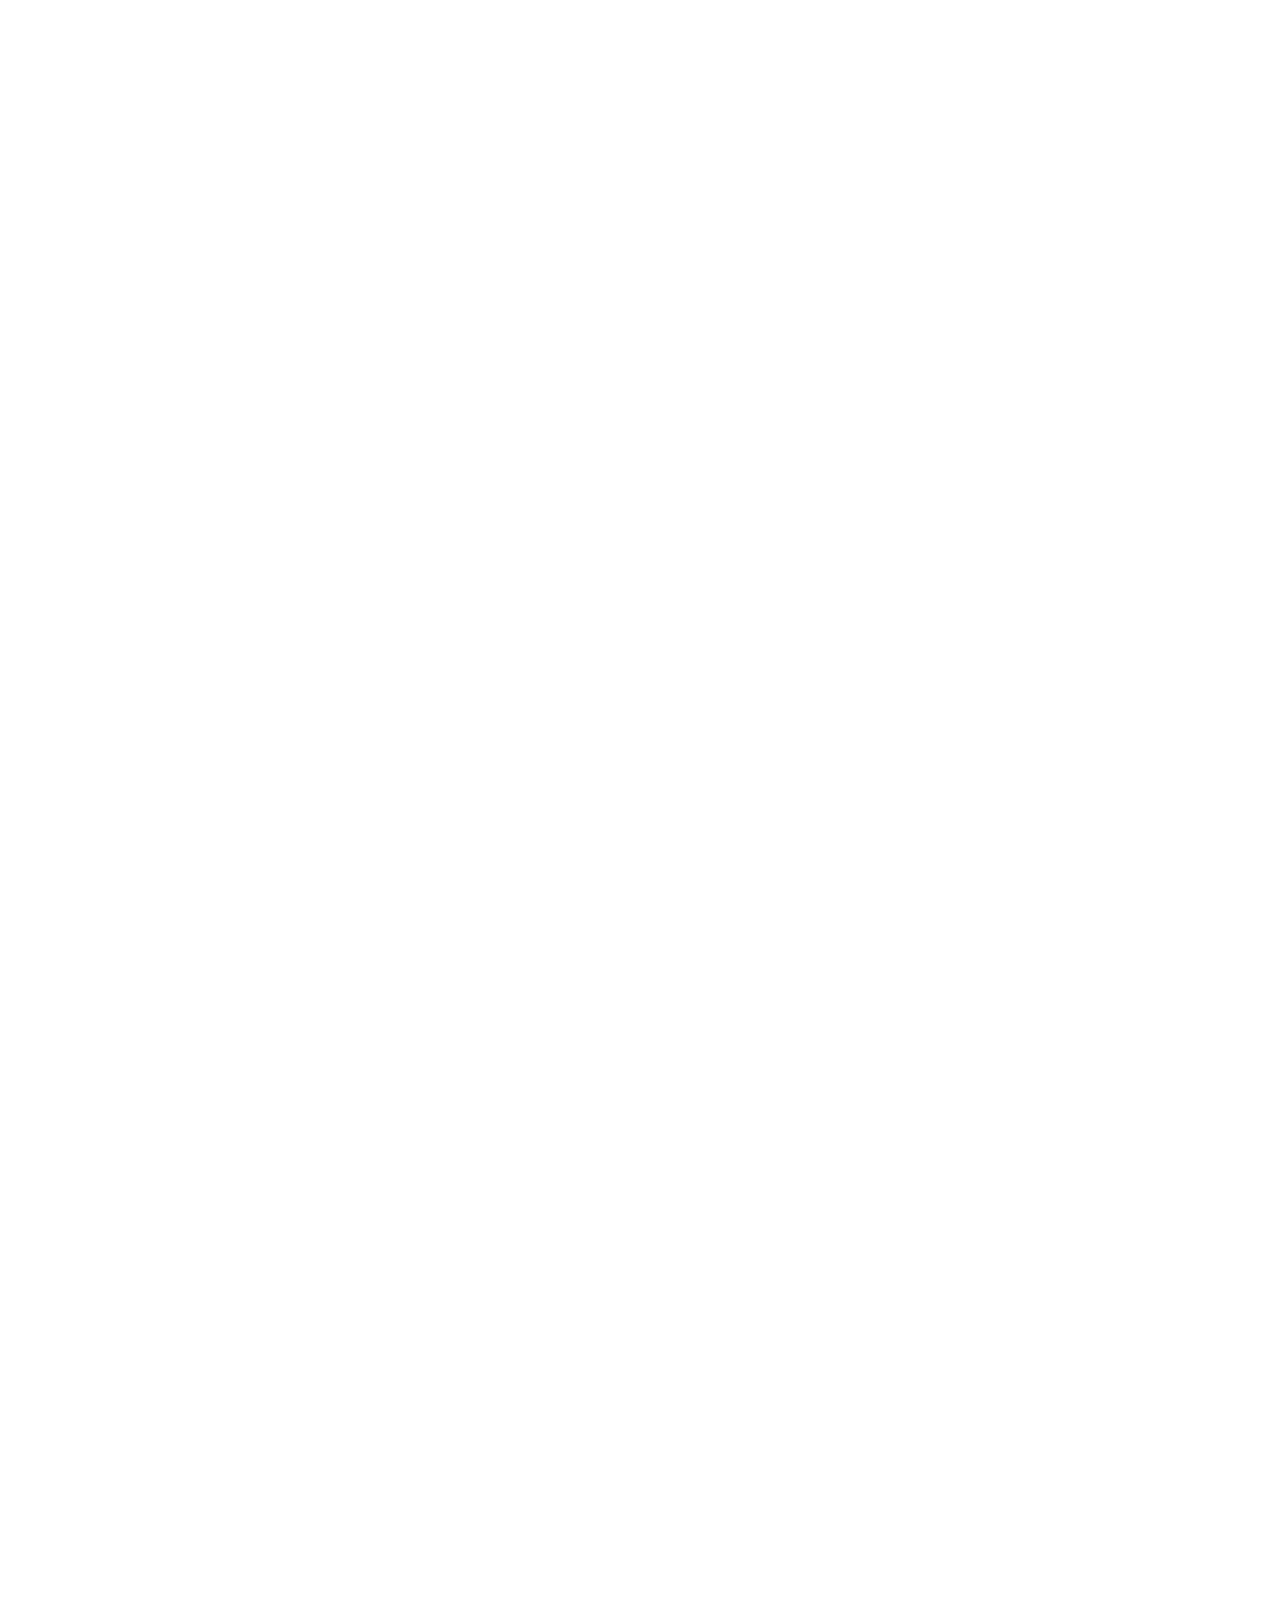
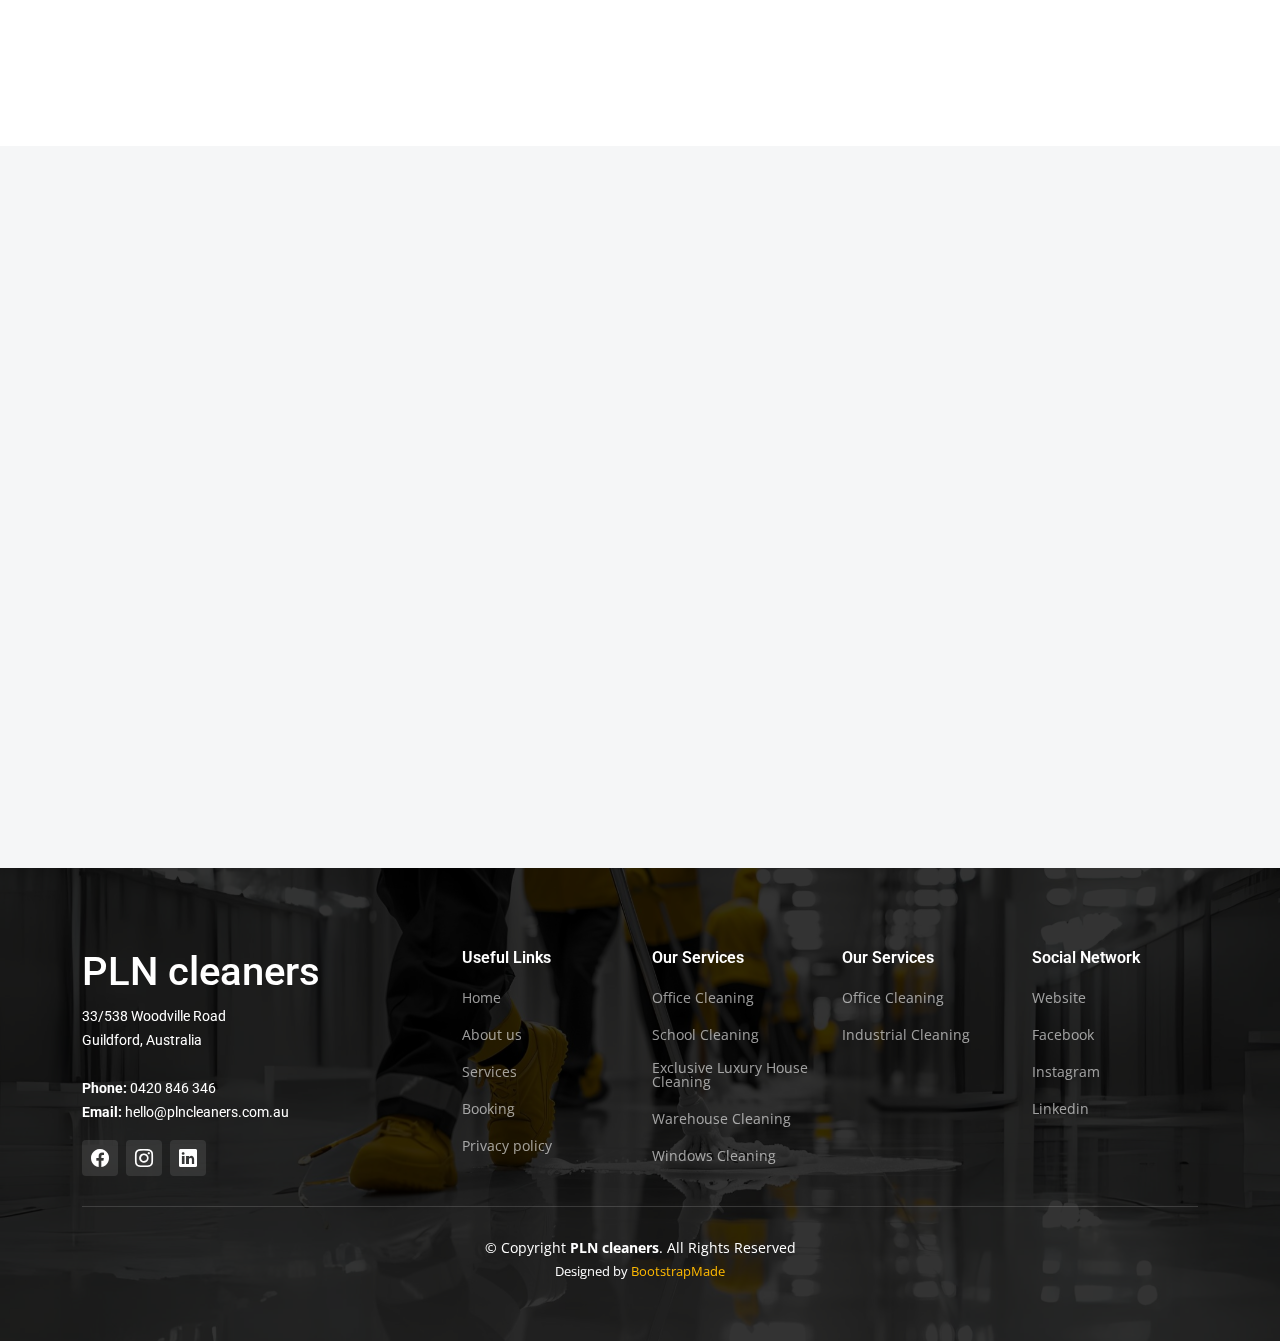
==== commit adaedc9b: "Before item removal" ====
--- a/index.html
+++ b/index.html
@@ -173,7 +173,7 @@
                 </div>
 
                 <div class="col-md-12">
-                  <select class="form-select" aria-label="Default select example">
+                  <select name="Service_Type" class="form-select" aria-label="Default select example">
                     <option selected>Service Type</option>
                     <option value="1">Office Cleaning</option>
                     <option value="2">School Cleaning</option>
@@ -589,13 +589,13 @@
 
           <ul class="portfolio-flters" data-aos="fade-up" data-aos-delay="100">
             <li data-filter="*" class="filter-active">All</li>
-            <li data-filter=".filter-remodeling">Before </li>
+            <!--<li data-filter=".filter-remodeling">Before </li> -->
             <li data-filter=".filter-repairs">Processing</li>
             <li data-filter=".filter-construction">After</li>
           </ul><!-- End Projects Filters -->
 
           <div class="row gy-4 portfolio-container" data-aos="fade-up" data-aos-delay="200">
-
+<!--
             <div class="col-lg-4 col-md-6 portfolio-item filter-remodeling">
               <div class="portfolio-content h-100">
                 <img src="assets/img/Our Portfolio/Before/before1.jpg" class="img-fluid" alt="">
@@ -603,7 +603,7 @@
                   <a href="assets/img/Our Portfolio/Before/before1.jpg" title="before" data-gallery="portfolio-gallery-remodeling" class="glightbox preview-link"><i class="bi bi-zoom-in"></i></a>
                 </div>
               </div>
-            </div><!-- End Projects Item -->
+            </div>
 
             <div class="col-lg-4 col-md-6 portfolio-item filter-remodeling">
               <div class="portfolio-content h-100">
@@ -612,7 +612,7 @@
                   <a href="assets/img/Our Portfolio/Before/before2.jpg" title="before" data-gallery="portfolio-gallery-remodeling" class="glightbox preview-link"><i class="bi bi-zoom-in"></i></a>
                 </div>
               </div>
-            </div><!-- End Projects Item -->
+            </div>
 
             <div class="col-lg-4 col-md-6 portfolio-item filter-remodeling">
               <div class="portfolio-content h-100">
@@ -621,7 +621,7 @@
                   <a href="assets/img/Our Portfolio/Before/before3.jpg" title="before" data-gallery="portfolio-gallery-remodeling" class="glightbox preview-link"><i class="bi bi-zoom-in"></i></a>
                 </div>
               </div>
-            </div><!-- End Projects Item -->
+            </div>
 
             <div class="col-lg-4 col-md-6 portfolio-item filter-remodeling">
               <div class="portfolio-content h-100">
@@ -630,7 +630,7 @@
                   <a href="assets/img/Our Portfolio/Before/before4.jpg" title="before" data-gallery="portfolio-gallery-remodeling" class="glightbox preview-link"><i class="bi bi-zoom-in"></i></a>
                 </div>
               </div>
-            </div><!-- End Projects Item -->
+            </div>
 
             <div class="col-lg-4 col-md-6 portfolio-item filter-remodeling">
               <div class="portfolio-content h-100">
@@ -639,7 +639,7 @@
                   <a href="assets/img/Our Portfolio/Before/before5.jpg" title="before" data-gallery="portfolio-gallery-remodeling" class="glightbox preview-link"><i class="bi bi-zoom-in"></i></a>
                 </div>
               </div>
-            </div><!-- End Projects Item -->
+            </div>
 
             
 
@@ -650,8 +650,8 @@
                   <a href="assets/img/Our Portfolio/Before/before7.jpg" title="before" data-gallery="portfolio-gallery-remodeling" class="glightbox preview-link"><i class="bi bi-zoom-in"></i></a>
                 </div>
               </div>
-            </div><!-- End Projects Item -->
-
+            </div>
+          --> 
             
             <div class="col-lg-4 col-md-6 portfolio-item filter-repairs">
               <div class="portfolio-content h-100">
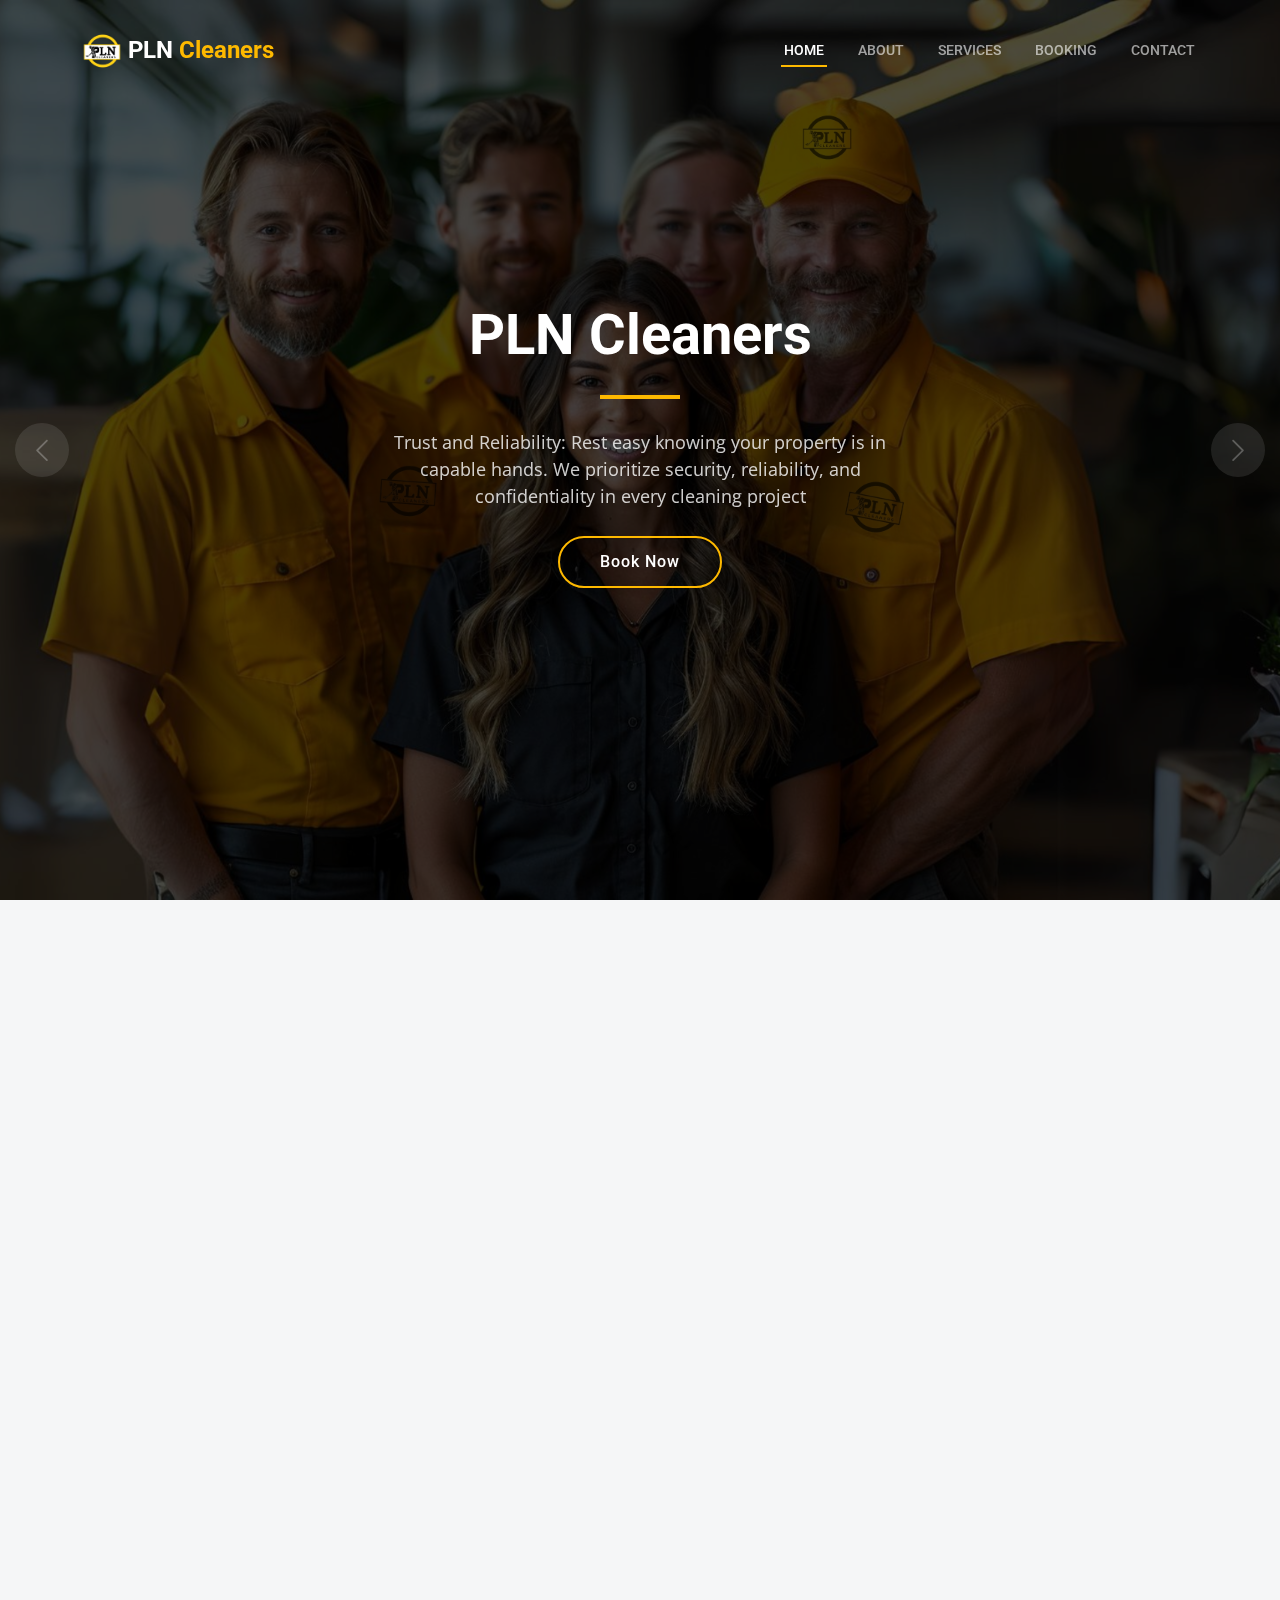
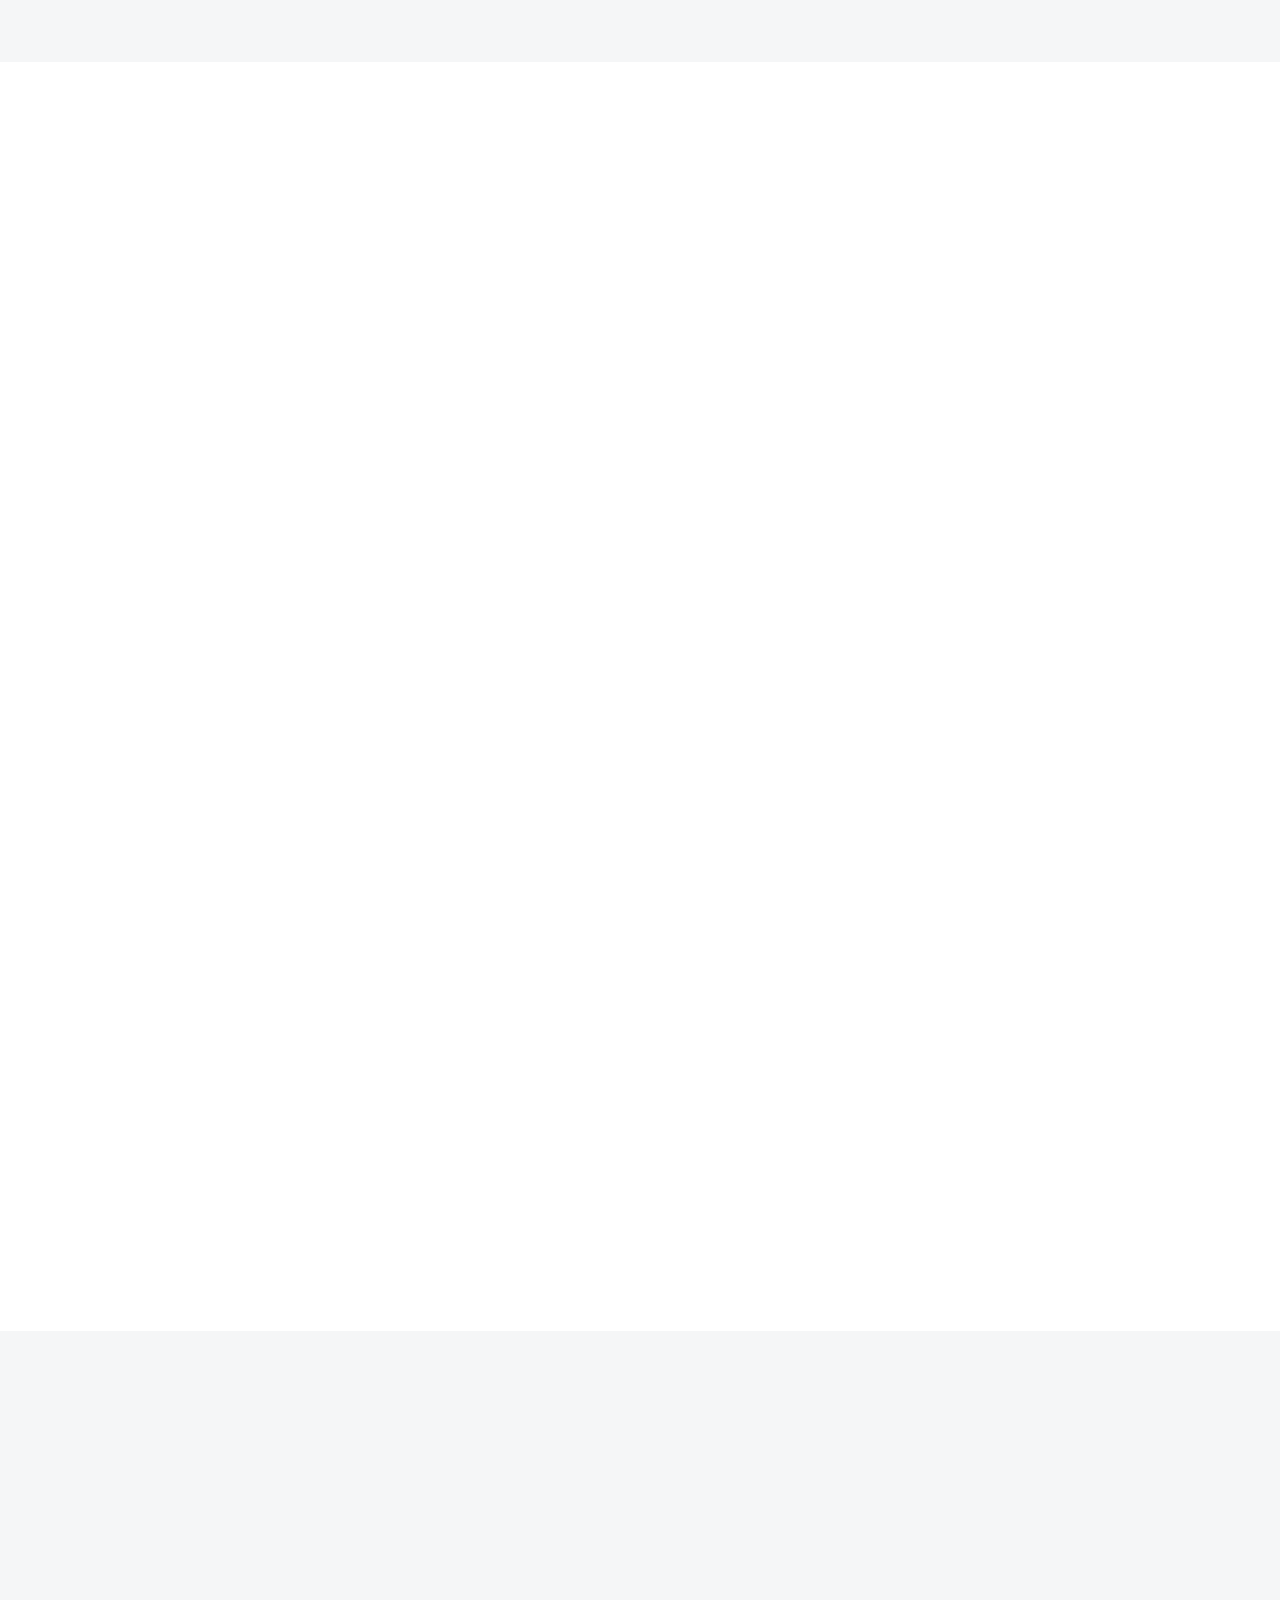
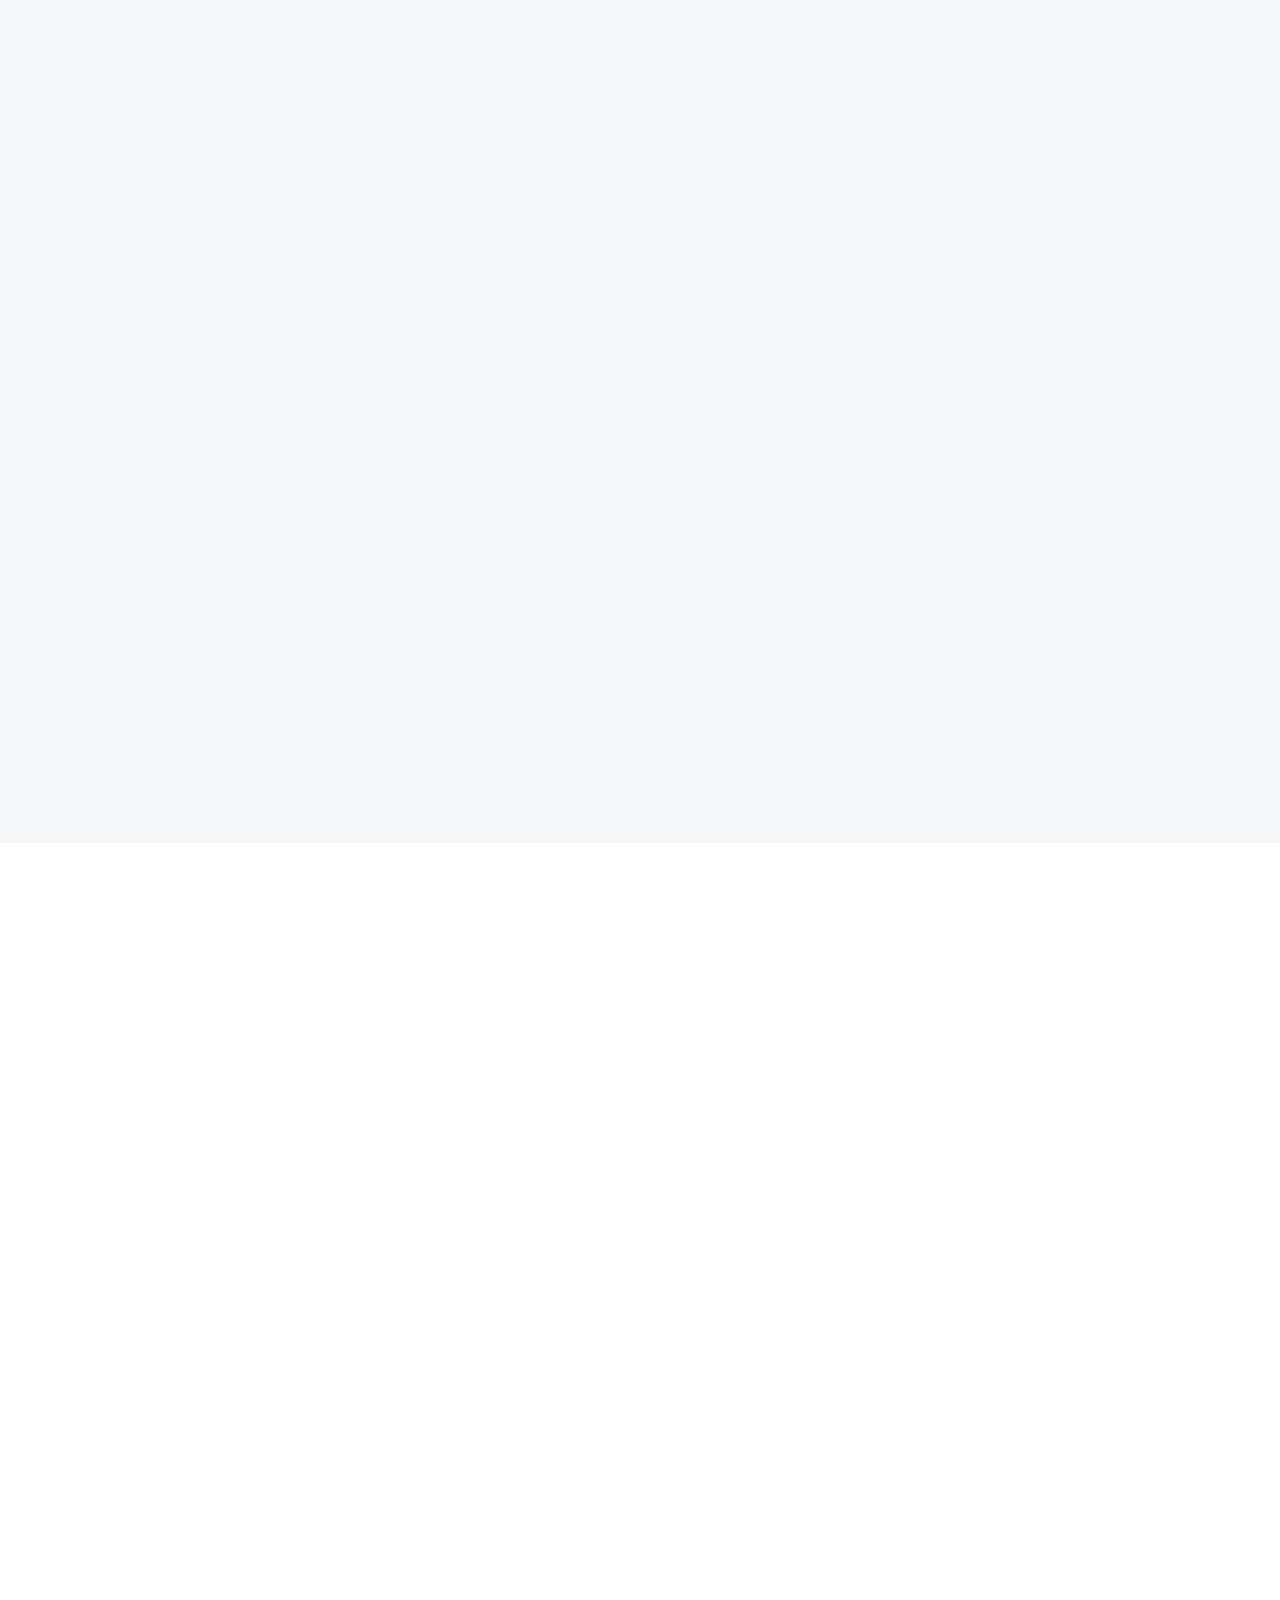
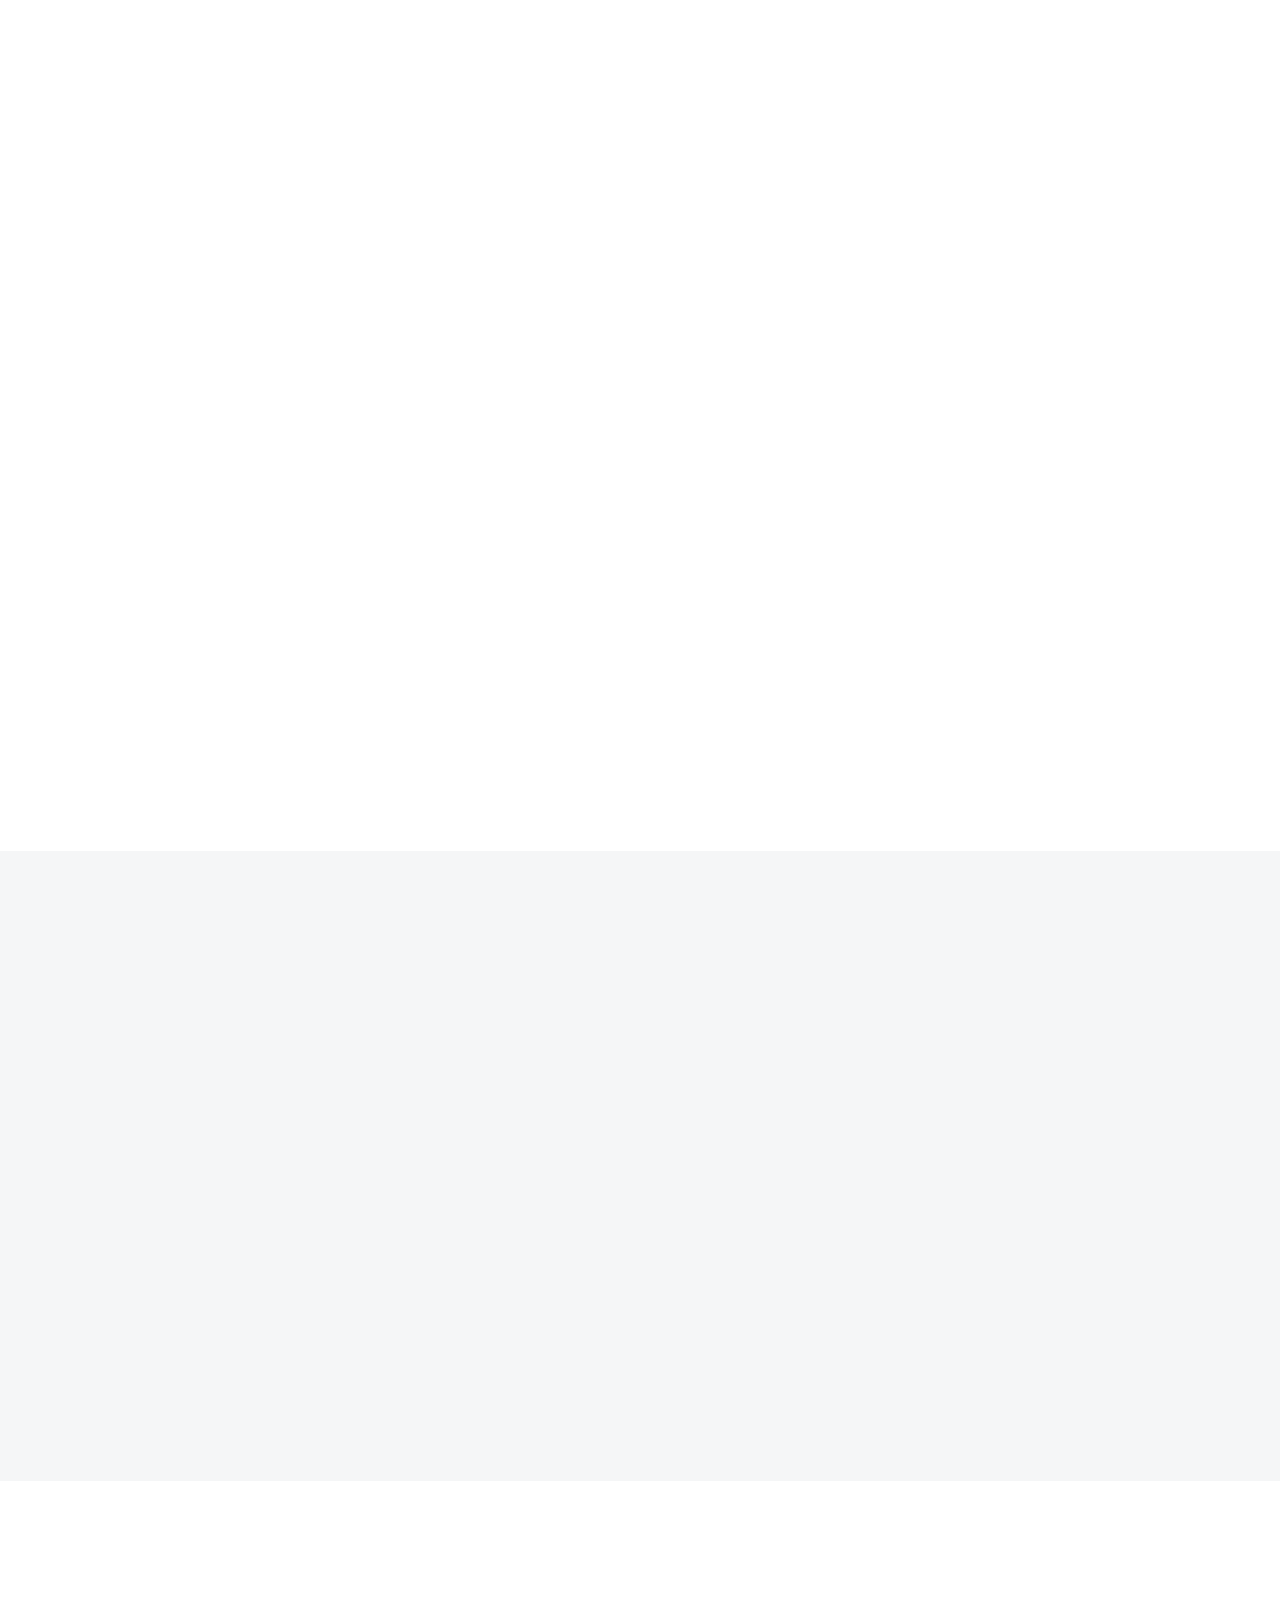
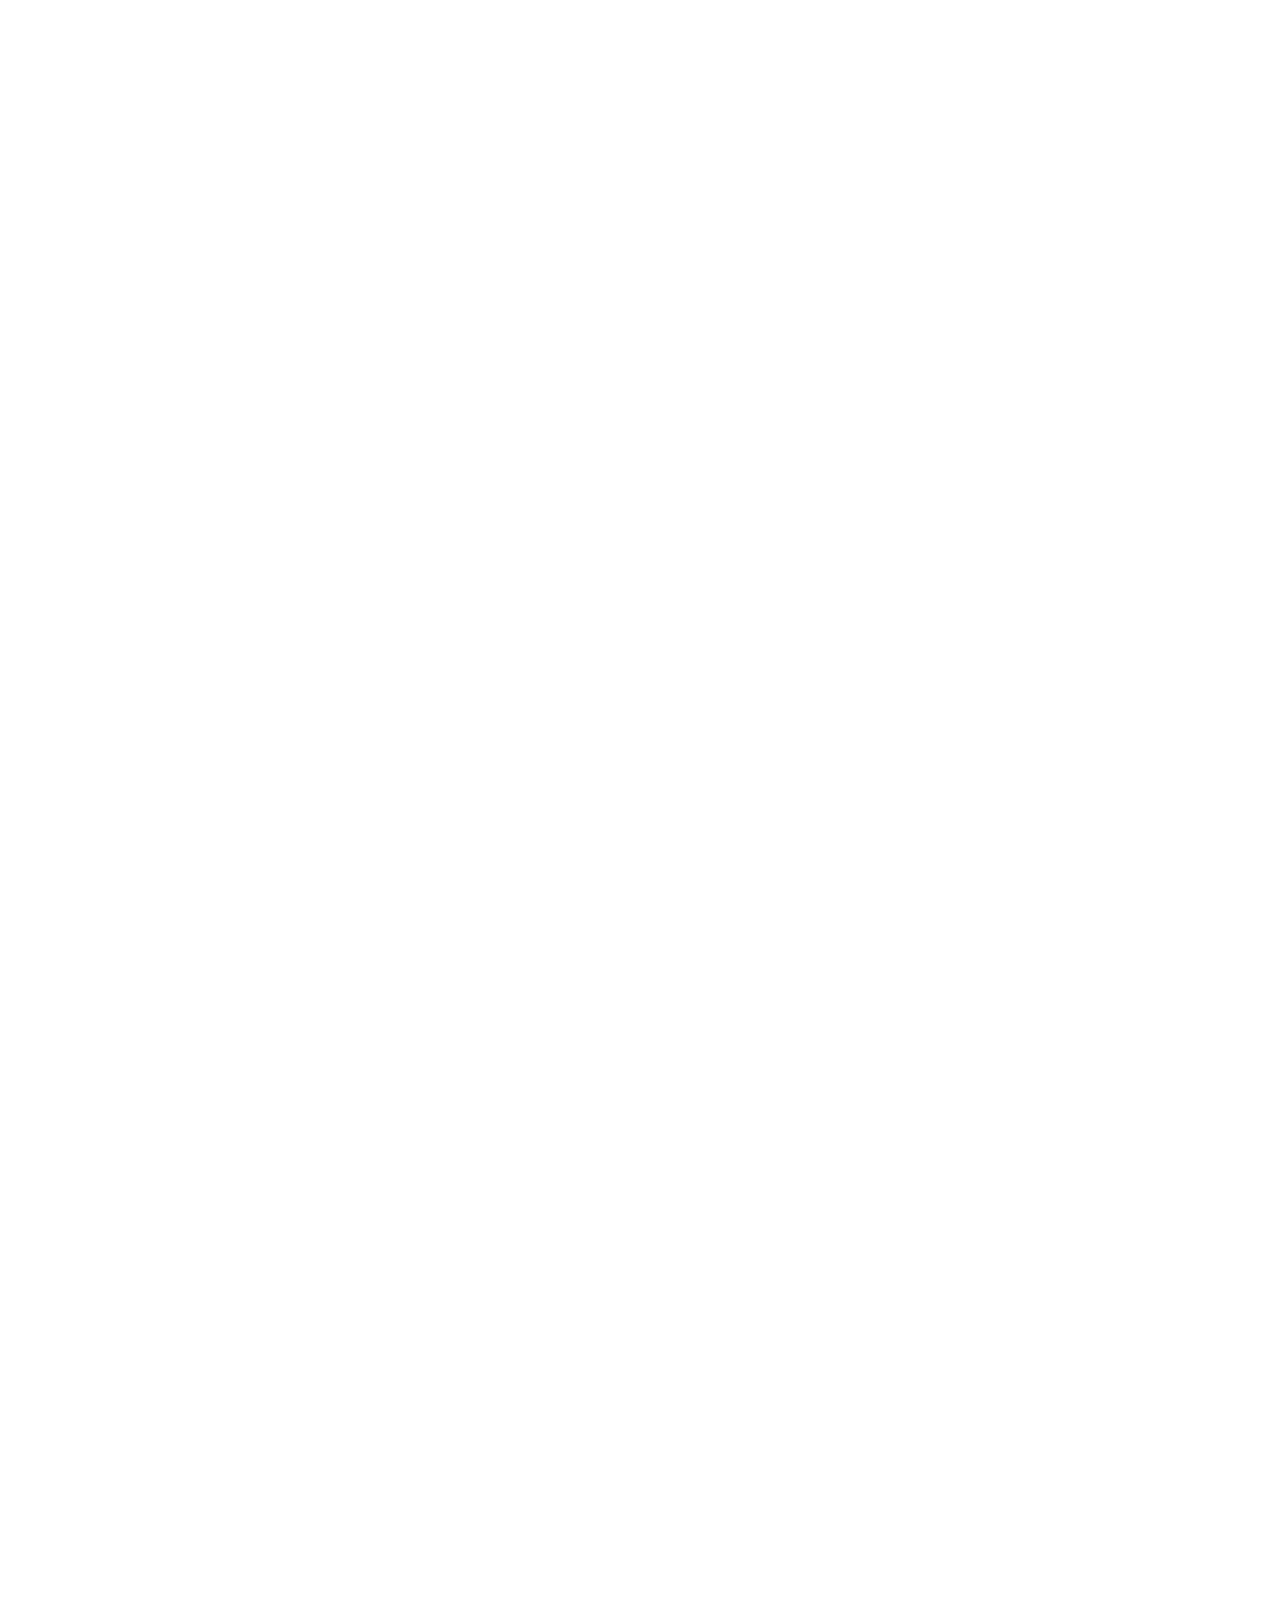
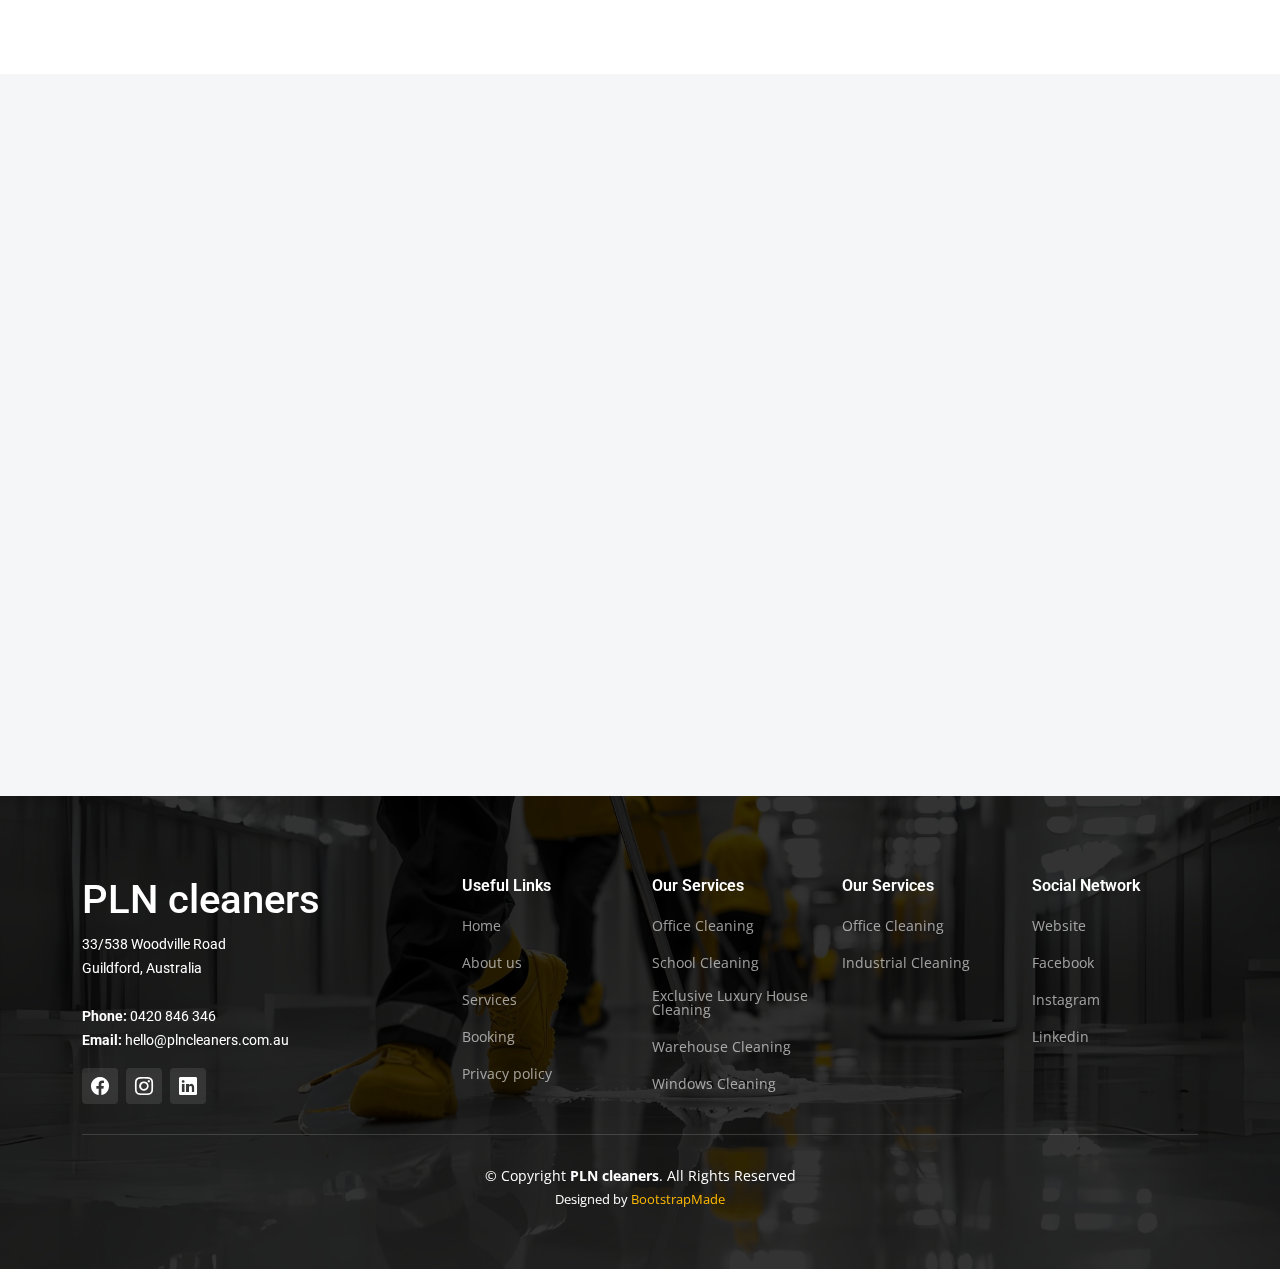
==== commit 57021316: "og title & image add" ====
--- a/index.html
+++ b/index.html
@@ -15,7 +15,8 @@
   <meta property="og:locale" content="en_US">
   <meta property="og:type" content="website">
   <meta property="og:title" content="PLN Cleaners | Home">
-  <meta property="og:description" content="#">
+  <meta property="og:description" content="At PLN Cleaners, we take pride in offering top-notch commercial cleaning services tailored to meet the unique needs of businesses across Australia. With years of experience and a dedicated team of professionals, we are committed to delivering exceptional results, ensuring a clean and hygienic environment for your workplace.">
+  <meta property="og:image" content="https://plncleaners.com.au/assets/img/logo.png">
   <meta property="og:url" content="https://plncleaners.com.au/">
   <meta property="og:site_name" content="https://plncleaners.com.au/">
 
@@ -243,7 +244,8 @@
                 <div class="col-xl-7 d-flex align-items-center">
                   <div class="card-body">
                     <h4 class="card-title">School Cleaning</h4>
-                    <p>Our school cleaning teams carryout general cleaning and disinfection as well as specialized solutions including steam cleaning, buffing and polishing. We can come to you during the school term or holidays to offer hassle-free services. We provide a tailored cleaning solution for your childcare centre, kindergarten, school, university or educational institutes. 
+                    <p>
+                      Professional school cleaning teams offer comprehensive solutions: general cleaning, disinfection, steam cleaning, buffing, polishing. Tailored services for childcare, school, university.
                     </p>
                   </div>
                 </div>
